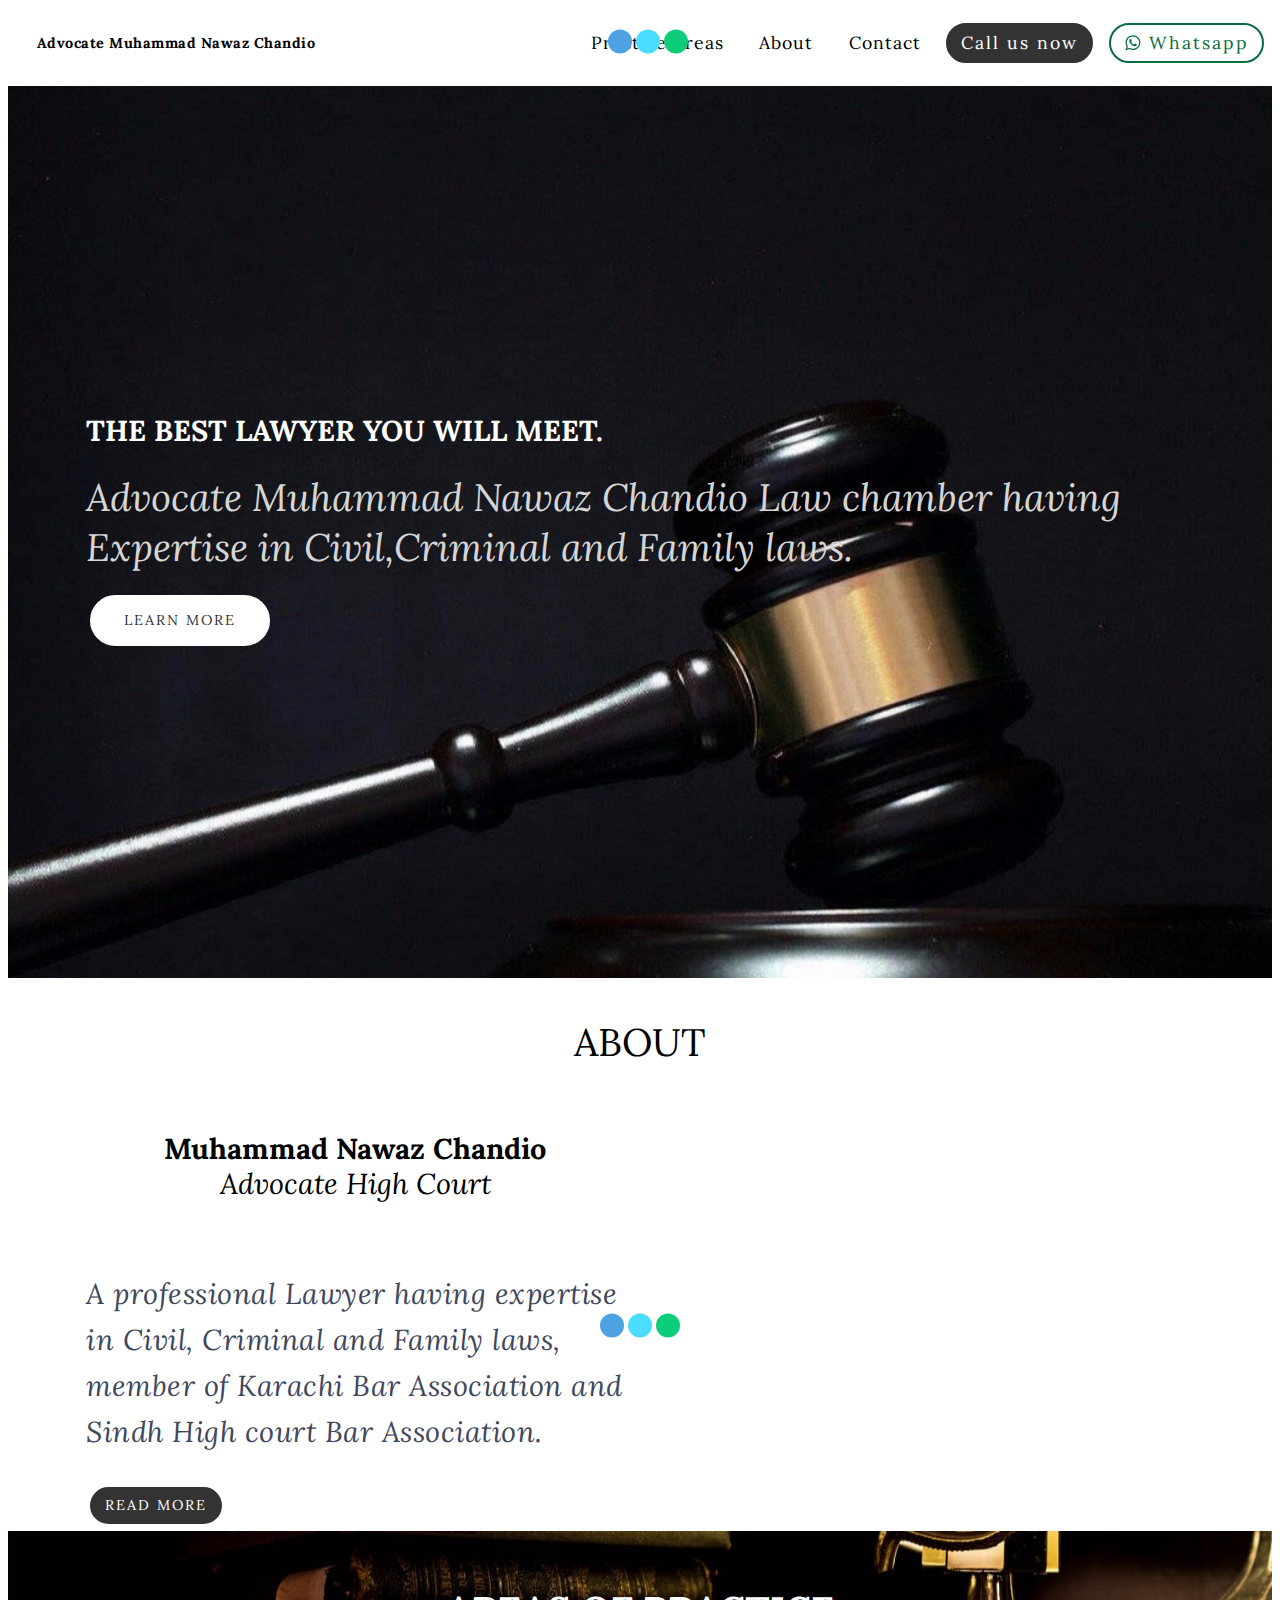
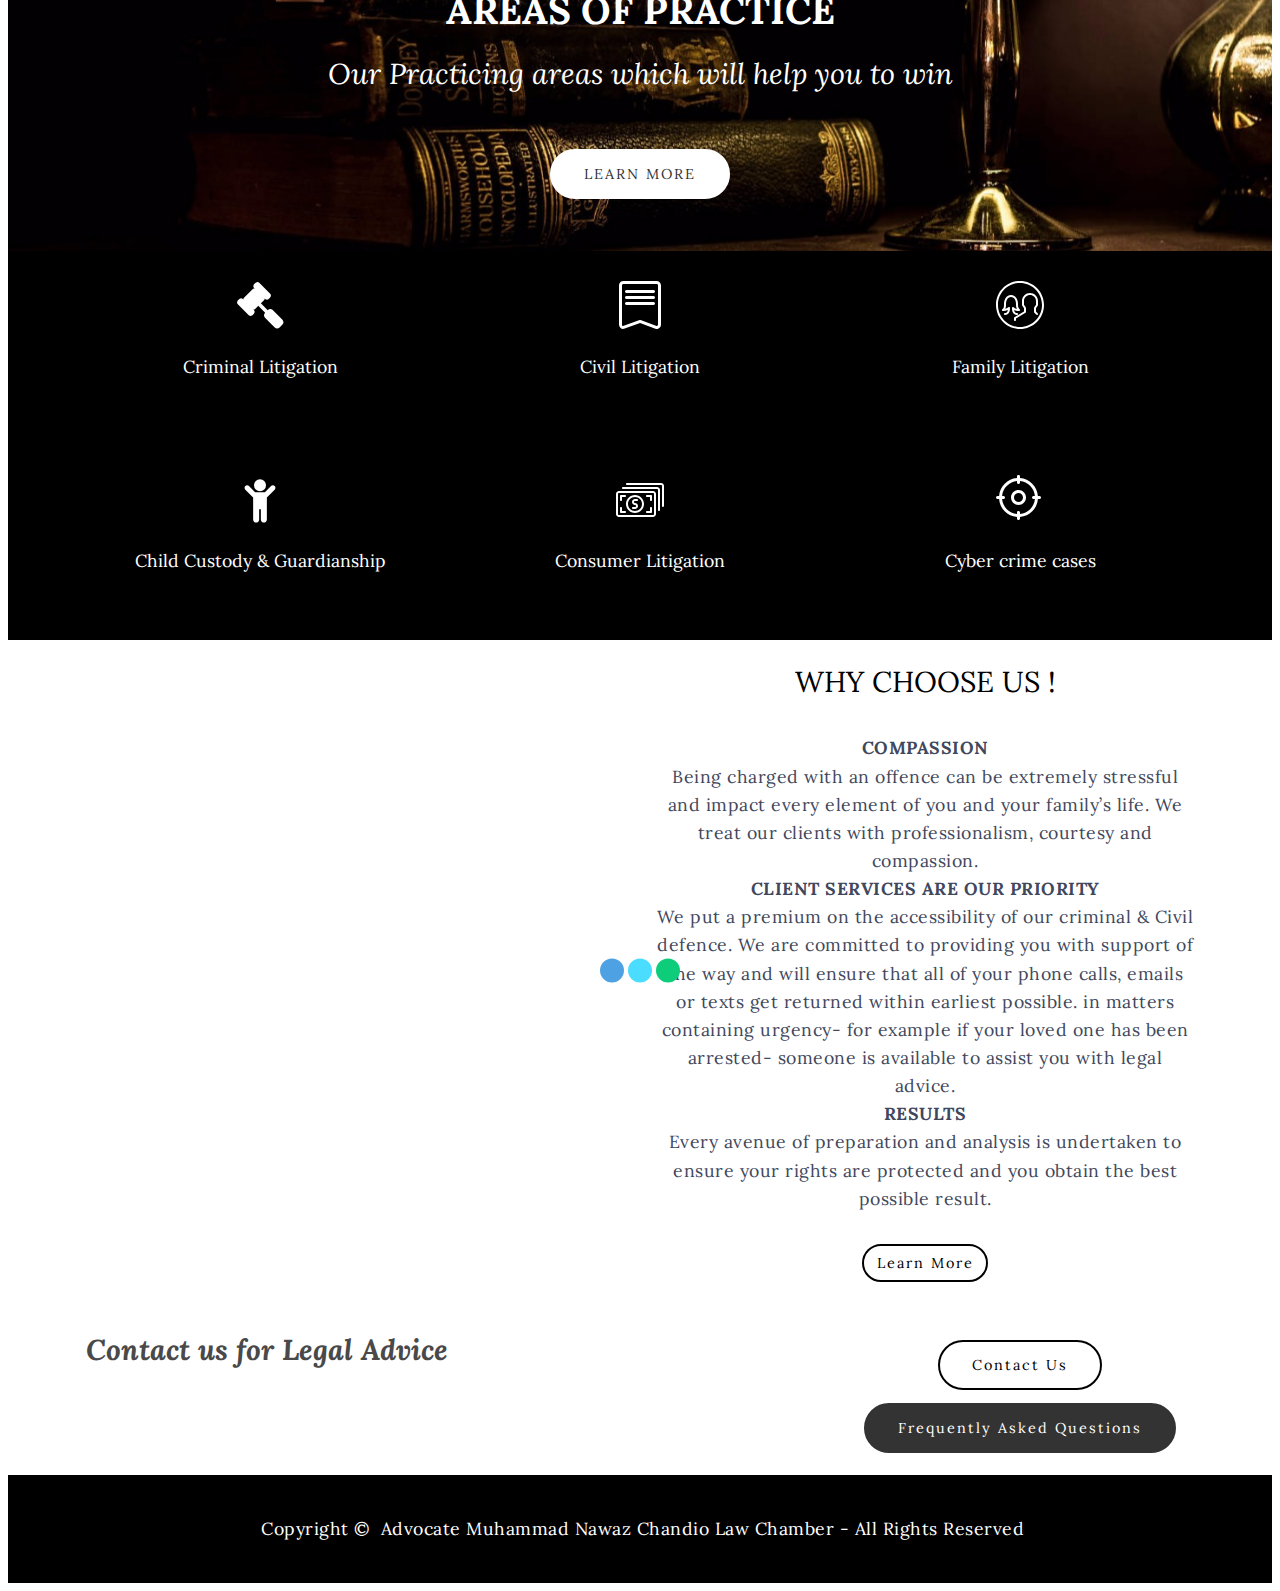
==== index.html @ 0f4bc706 "m nawaz chandio site" ====
<!DOCTYPE html>
<html amp >
<head>
  <!-- Site made with Mobirise Website Builder v4.12.4, https://mobirise.com -->
  <meta charset="UTF-8">
  <meta http-equiv="X-UA-Compatible" content="IE=edge">
  <meta name="generator" content="Mobirise v4.12.4, mobirise.com">
  <meta name="twitter:card" content="summary_large_image"/>
  <meta name="twitter:image:src" content="assets/images/index-meta.jpg">
  <meta property="og:image" content="assets/images/index-meta.jpg">
  <meta name="twitter:title" content="Advocate Muhammad Nawaz Chandio Law chamber - Lawyer - Karachi - Pakistan">
  <meta name="viewport" content="width=device-width, initial-scale=1, minimum-scale=1">
  <link rel="shortcut icon" href="assets/images/adobe-express-20221123-1455380-1-98x98.png" type="image/x-icon">
  <meta name="description" content="Advocate Muhammad Nawaz Chandio Law chamber having Expertise in Civil law Criminal Law and Family laws.
ABOUT
Advocate Muhammad Nawaz Chandio, Lawyer Karachi, Pakistan
Advocate High Court

A professional Lawyer having expertise in Civil law, Criminal Law and Family law, member of Karachi Bar Association and American Bar Association

READ MORE
Karachi Bar and American Bar, Advocate Arslan Abid 
AREAS OF PRACTICE
Our Practicing areas which will help you to win
LEARN MORE
Criminal Litigation
Civil Litigation
Family Litigation
Child Custody & Guardianship
Consumer Litigation
Cyber crime cases
Advocate Muhammad Nawaz Chandio Law Chamber
WHY CHOOSE US !
COMPASSION
Being charged with an offence can be extremely stressful and impact every element of you and your family’s life. We treat our clients with professionalism, courtesy and compassion.
CLIENT SERVICES ARE OUR PRIORITY
We put a premium on the accessibility of our criminal & Civil defence. We are committed to providing you with support of the way and will ensure that all of your phone calls, emails or texts get returned within earliest possible. in matters containing urgency- for example if your loved one has been arrested- someone is available to assist you with legal advice.
RESULTS
Every avenue of preparation and analysis is undertaken to ensure your rights are protected and you obtain the best possible result.

Learn More
Contact us for Legal Advice
Contact Us Frequently Asked Questions
 Copyright ©  Advocate Muhammad Nawaz Chandio Law Chamber - All Rights Reserved">
  <meta name="amp-script-src" content="">
  
  <title>Advocate Muhammad Nawaz Chandio Law chamber - Lawyer - Karachi - Pakistan</title>
  
<link rel="canonical" href="https://chandiolaw.com/">
 <style amp-boilerplate>body{-webkit-animation:-amp-start 8s steps(1,end) 0s 1 normal both;-moz-animation:-amp-start 8s steps(1,end) 0s 1 normal both;-ms-animation:-amp-start 8s steps(1,end) 0s 1 normal both;animation:-amp-start 8s steps(1,end) 0s 1 normal both}@-webkit-keyframes -amp-start{from{visibility:hidden}to{visibility:visible}}@-moz-keyframes -amp-start{from{visibility:hidden}to{visibility:visible}}@-ms-keyframes -amp-start{from{visibility:hidden}to{visibility:visible}}@-o-keyframes -amp-start{from{visibility:hidden}to{visibility:visible}}@keyframes -amp-start{from{visibility:hidden}to{visibility:visible}}</style>
<noscript><style amp-boilerplate>body{-webkit-animation:none;-moz-animation:none;-ms-animation:none;animation:none}</style></noscript>
<link href="https://fonts.googleapis.com/css?family=Lora:400,500,600,700,400i,500i,600i,700i&display=swap" rel="stylesheet">
 
 <style amp-custom> 
div,span,h1,h2,h3,h4,h5,h6,p,blockquote,a,ol,ul,li,figcaption,textarea,input{font: inherit;}*{-webkit-box-sizing: border-box;box-sizing: border-box;outline: none;}*:focus{outline: none;}body{position: relative;font-style: normal;line-height: 1;color: #3f485d;}section{background-color: #eeeeee;background-position: 50% 50%;background-repeat: no-repeat;background-size: cover;overflow: hidden;padding: 30px 0;}h1,h2,h3,h4,h5,h6{margin: 0;padding: 0;}p,li,blockquote{letter-spacing: 0.5px;line-height: 1.7;}ul,ol,blockquote,p{margin-bottom: 0;margin-top: 0;}a{cursor: pointer;}a,a:hover{text-decoration: none;}a.mbr-iconfont:hover{text-decoration: none;}h1,h2,h3,h4,h5,h6,.display-1,.display-2,.display-4,.display-5,.display-7{word-break: break-word;word-wrap: break-word;}b,strong{font-weight: bold;}blockquote{padding: 10px 0 10px 20px;position: relative;border-left: 3px solid;}input:-webkit-autofill,input:-webkit-autofill:hover,input:-webkit-autofill:focus,input:-webkit-autofill:active{-webkit-transition-delay: 9999s;transition-delay: 9999s;-webkit-transition-property: background-color,color;-o-transition-property: background-color,color;transition-property: background-color,color;}html,body{height: auto;min-height: 100vh;}.mbr-section-title{margin: 0;padding: 0;font-style: normal;line-height: 1.2;width: 100%;}.mbr-section-subtitle{line-height: 1.3;width: 100%;}.mbr-text{font-style: normal;line-height: 1.6;width: 100%;}.mbr-white{color: #ffffff;}.mbr-black{color: #000000;}.align-left{text-align: left;}.align-left .list-item{justify-content: flex-start;}.align-center{text-align: center;}.align-center .list-item{justify-content: center;}.align-right{text-align: right;}.align-right .list-item{justify-content: flex-end;}@media (max-width: 767px){.align-left,.align-center,.align-right{text-align: center;}.align-left .list-item,.align-center .list-item,.align-right .list-item{justify-content: center;}}.mbr-light{font-weight: 300;}.mbr-regular{font-weight: 400;}.mbr-semibold{font-weight: 500;}.mbr-bold{font-weight: 700;}.icons-list a{margin: 0 1rem 0 0;}.icons-list a:last-child{margin: 0;}.mbr-figure{align-self: center;}.hidden{visibility: hidden;}.super-hide{display: none;}.inactive{-webkit-user-select: none;-moz-user-select: none;-ms-user-select: none;user-select: none;pointer-events: none;-webkit-user-drag: none;user-drag: none;}.mbr-overlay{position: absolute;bottom: 0;left: 0;right: 0;top: 0;z-index: 0;}.map-placeholder{display: none;}.google-map,.google-map iframe{position: relative;width: 100%;height: 400px;}amp-img{width: 100%;}amp-img img{max-height: 100%;max-width: 100%;}img.mbr-temp{width: 100%;}.rounded{border-radius: 50%;}.is-builder .nodisplay + img[async],.is-builder .nodisplay + img[decoding="async"],.is-builder amp-img > a + img[async],.is-builder amp-img > a + img[decoding="async"]{display: none;}html:not(.is-builder) amp-img > a{position: absolute;top: 0;bottom: 0;left: 0;right: 0;z-index: 1;}.is-builder .temp-amp-sizer{position: absolute;}.is-builder amp-youtube .temp-amp-sizer,.is-builder amp-vimeo .temp-amp-sizer{position: static;}.mobirise-spinner{position: absolute;top: 50%;left: 40%;margin-left: 10%;-webkit-transform: translate3d(-50%,-50%,0);z-index: 4;}.mobirise-spinner em{width: 24px;height: 24px;background: #3ac;border-radius: 100%;display: inline-block;-webkit-animation: slide 1s infinite;}.mobirise-spinner em:nth-child(1){-webkit-animation-delay: 0.1s;}.mobirise-spinner em:nth-child(2){-webkit-animation-delay: 0.2s;}.mobirise-spinner em:nth-child(3){-webkit-animation-delay: 0.3s;}@-moz-keyframes slide{0%{-webkit-transform: scale(1);}50%{opacity: 0.3;-webkit-transform: scale(2);}100%{-webkit-transform: scale(1);}}@-webkit-keyframes slide{0%{-webkit-transform: scale(1);}50%{opacity: 0.3;-webkit-transform: scale(2);}100%{-webkit-transform: scale(1);}}@-o-keyframes slide{0%{-webkit-transform: scale(1);}50%{opacity: 0.3;-webkit-transform: scale(2);}100%{-webkit-transform: scale(1);}}@keyframes slide{0%{-webkit-transform: scale(1);}50%{opacity: 0.3;-webkit-transform: scale(2);}100%{-webkit-transform: scale(1);}}.mobirise-loader .amp-active > div{display: none;}.iconfont-wrapper{display: inline-block;}.mbr-flex{display: flex;}.flex-wrap{flex-wrap: wrap;}.mbr-jc-s{justify-content: flex-start;}.mbr-jc-c{justify-content: center;}.mbr-jc-e{justify-content: flex-end;}.mbr-row-reverse{flex-direction: row-reverse;}.mbr-column{flex-direction: column;}amp-img,img{height: 100%;width: 100%;}.hidden-slide{display: none;}.visible-slide{display: flex;}section,.container,.container-fluid{position: relative;word-wrap: break-word;}.mbr-fullscreen .mbr-overlay{min-height: 100vh;}.mbr-fullscreen{display: flex;align-items: center;height: 100vh;min-height: 100vh;padding: 3rem 0;}.container{padding: 0 1rem;width: 100%;margin-right: auto;margin-left: auto;}@media (max-width: 767px){.container{max-width: 540px;}} @media (min-width: 768px){.container{max-width: 720px;}} @media (min-width: 992px){.container{max-width: 960px;}} @media (min-width: 1200px){.container{max-width: 1140px;}}.container-fluid{width: 100%;padding: 0 1rem;}.btn{position: relative;font-weight: 400;margin: 0.4rem 0.5rem;border: 2px solid;font-style: normal;white-space: normal;transition: all 0.3s ease-in-out,box-shadow 2s ease-in-out,-webkit-box-shadow 2s ease-in-out;display: inline-flex;align-items: center;justify-content: center;word-break: break-word;line-height: 1;letter-spacing: 2px;}.btn-form{padding: 1rem 2rem;}.btn-form:hover{cursor: pointer;}.btn{padding: 1rem 2rem;border-radius: 0px;}.btn-sm{padding: 0.6rem 0.8rem;border-radius: 0px;}.btn-md{padding: 1rem 2rem;border-radius: 0px;}.btn-lg{padding: 1.2rem 3.2rem;border-radius: 0px;}form .btn,form .mbr-section-btn{margin: 0;}.note-popover .btn:after{display: none;}.mbr-section-btn{margin: 0 -0.25rem;font-size: 0;}nav .mbr-section-btn{margin-left: 0rem;margin-right: 0rem;}.btn .mbr-iconfont,.btn.btn-md .mbr-iconfont{cursor: pointer;margin: 0 0.8rem 0 0;}.btn-sm .mbr-iconfont{margin: 0 0.5rem 0 0;}[type="submit"]{-webkit-appearance: none;}section.menu{min-height: 70px;overflow: visible;padding: 0;}.menu-container{display: flex;-webkit-box-pack: justify;-ms-flex-pack: justify;justify-content: space-between;align-items: center;min-height: 70px;}@media (max-width: 991px){.menu-container{max-width: 100%;padding: 0.5rem 1rem;}} @media (max-width: 767px){.menu-container{padding: 0.5rem 1rem;}}.navbar{z-index: 100;width: 100%;position: absolute;}.navbar-fixed-top{position: fixed;top: 0;}.navbar-brand{display: flex;align-items: center;word-break: break-word;z-index: 1;}.navbar-logo{margin: 0 0.8rem 0 0;}@media (max-width: 767px){.navbar-logo amp-img{max-height: 35px;max-width: 35px;}}.navbar-caption-wrap{display: flex;}.navbar .navbar-collapse{display: flex;-ms-flex-preferred-size: auto;flex-basis: auto;align-items: center;justify-content: flex-end;}@media (max-width: 991px){.navbar .navbar-collapse{display: none;position: absolute;top: 0;right: 0;height: 100vh;overflow-y: auto;padding: 70px 2rem 1rem;z-index: 1;}}@media (max-width: 991px){.navbar.opened .navbar-collapse.show,.navbar.opened .navbar-collapse.collapsing{display: block;}.is-builder .navbar-collapse{position: fixed;}}.navbar-nav{list-style-type: none;display: flex;flex-wrap: wrap;padding-left: 0;min-width: 10rem;}@media (max-width: 991px){.navbar-nav{flex-direction: column;}} .navbar-nav .mbr-iconfont{margin: 0 0.2rem 0 0;}.nav-item{word-break: break-all;}.nav-link{display: flex;align-items: center;justify-content: center;}.nav-link,.navbar-caption{transition: all 0.2s;letter-spacing: 1px;}.nav-dropdown .dropdown-menu{min-width: 10rem;position: absolute;left: 0;padding: 1.25rem 0;}.nav-dropdown .dropdown-menu .dropdown-item{line-height: 2;display: flex;justify-content: center;align-items: center;padding: 0.25rem 1.5rem;white-space: nowrap;}.nav-dropdown .dropdown-menu .dropdown{position: relative;}.dropdown-menu .dropdown:hover > .dropdown-menu{opacity: 1;pointer-events: all;}.nav-dropdown .dropdown-submenu{top: 0;left: 100%;margin: 0;}.nav-item.dropdown{position: relative;}.nav-item.dropdown .dropdown-menu{opacity: 0;pointer-events: none;}.nav-item.dropdown:hover > .dropdown-menu{opacity: 1;pointer-events: all;}.link.dropdown-toggle:after{content: "";margin-left: 0.25rem;border-top: 0.35em solid;border-right: 0.35em solid transparent;border-left: 0.35em solid transparent;border-bottom: 0;}.navbar .dropdown.open > .dropdown-menu{display: block;}@media (max-width: 991px){.is-builder .nav-dropdown .dropdown-menu{position: relative;}.nav-dropdown .dropdown-submenu{left: 0;}.nav-dropdown .dropdown-menu .dropdown-item{padding: 0.25rem 1.5rem;margin: 0;justify-content: center;}.nav-dropdown .dropdown-menu .dropdown-item:after{right: auto;}.navbar.opened .dropdown-menu{top: 0;}.dropdown-toggle[data-toggle="dropdown-submenu"]:after{content: "";margin-left: 0.25rem;border-top: 0.35em solid;border-right: 0.35em solid transparent;border-left: 0.35em solid transparent;border-bottom: 0;top: 55%;}}.navbar-buttons{display: flex;flex-wrap: wrap;align-items: center;justify-content: center;}@media (max-width: 991px){.navbar-buttons{flex-direction: column;}}.menu-social-list{display: flex;align-items: center;justify-content: center;flex-wrap: wrap;}.menu-social-list a{margin: 0 0.5rem;}.menu-social-list a span{font-size: 1.5rem;}button.navbar-toggler{position: absolute;right: 20px;top: 25px;width: 31px;height: 20px;cursor: pointer;transition: all .2s;-ms-flex-item-align: center;-ms-grid-row-align: center;align-self: center;}.hamburger span{position: absolute;right: 0;width: 30px;height: 2px;border-right: 5px;}.hamburger span:nth-child(1){top: 0;transition: all .2s;}.hamburger span:nth-child(2){top: 8px;transition: all .15s;}.hamburger span:nth-child(3){top: 8px;transition: all .15s;}.hamburger span:nth-child(4){top: 16px;transition: all .2s;}nav.opened .navbar-toggler:not(.hide) .hamburger span:nth-child(4),nav.opened .navbar-toggler:not(.hide) .hamburger span:nth-child(1){top: 8px;width: 0;opacity: 0;right: 50%;transition: all .2s;}nav.opened .navbar-toggler:not(.hide) .hamburger span:nth-child(2){transform: rotate(-45deg);transition: all .25s;}nav.opened .navbar-toggler:not(.hide) .hamburger span:nth-child(3){transform: rotate(45deg);transition: all .25s;}.ampstart-btn.hamburger{position: absolute;top: 25px;right: 20px;margin-left: auto;height: 20px;width: 30px;background: none;border: none;cursor: pointer;z-index: 1000;}@media (min-width: 992px){.ampstart-btn,amp-sidebar{display: none;}.dropdown-menu .dropdown-toggle:after{content: "";border-bottom: 0.35em solid transparent;border-left: 0.35em solid;border-right: 0;border-top: 0.35em solid transparent;margin-left: 0.3rem;margin-top: -0.3077em;position: absolute;right: 1.1538em;top: 50%;}}.close-sidebar{width: 30px;height: 30px;position: relative;cursor: pointer;background-color: transparent;border: none;}.close-sidebar span{position: absolute;left: 0;width: 30px;height: 2px;border-right: 5px;top: 14px;}.close-sidebar span:nth-child(1){transform: rotate(-45deg);}.close-sidebar span:nth-child(2){transform: rotate(45deg);}.builder-sidebar{position: relative;height: 100vh;overflow-y: auto;min-width: 10rem;z-index: 1030;padding: 1rem 2rem;max-width: 20rem;}.builder-sidebar .dropdown:hover > .dropdown-menu{position: relative;text-align: center;}section.sidebar-open:before{content: '';position: fixed;top: 0;bottom: 0;right: 0;left: 0;background-color: rgba(0,0,0,0.2);z-index: 1040;}.is-builder section.horizontal-menu .ampstart-btn{display: none;}.is-builder section.horizontal-menu .dropdown-menu{z-index: auto;opacity: 1;pointer-events: auto;}.is-builder .menu{overflow: visible;}#sidebar{background-color: transparent;}.card-title{margin: 0;}.card{position: relative;background-color: transparent;border: none;border-radius: 0;width: 100%;padding: 0 1rem;}@media (max-width: 767px){.card:not(.last-child){padding-bottom: 30px;}} .card .card-img{width: auto;border-radius: 0;}.card .card-wrapper{height: 100%;}@media (max-width: 767px){.card .card-wrapper{flex-direction: column;}} .card img{height: 100%;-o-object-fit: cover;object-fit: cover;-o-object-position: center;object-position: center;}.card-inner,.items-list{display: flex;flex-direction: column;}.items-list{list-style-type: none;padding: 0;}.items-list .list-item{padding: 1rem 2rem;}.card-head{padding: 1.5rem 2rem;}.card-price-wrap{padding: 1rem 2rem;}.card-button{padding: 1rem;margin: 0;}.timeline-wrap{position: relative;}.timeline-wrap .iconBackground{position: absolute;left: 50%;width: 20px;height: 20px;line-height: 30px;text-align: center;border-radius: 50%;font-size: 30px;display: inline-block;background-color: #000000;top: 20px;margin: 0 0 0 -10px;}@media (max-width: 767px){.timeline-wrap .iconBackground{left: 0;}}.separline{position: relative;}@media (max-width: 767px){.separline:not(.last-child){padding-bottom: 2rem;}} .separline:before{position: absolute;content: "";width: 2px;background-color: #000000;left: calc(50% - 1px);height: calc(100% - 20px);top: 40px;}@media (max-width: 767px){.separline:before{left: 0;}}.gallery-img-wrap{position: relative;height: 100%;}.gallery-img-wrap:hover{cursor: pointer;}.gallery-img-wrap:hover .icon-wrap,.gallery-img-wrap:hover .caption-on-hover{opacity: 1;}.gallery-img-wrap:hover:after{opacity: .5;}.gallery-img-wrap amp-img{height: 100%;}.gallery-img-wrap:after{content: "";position: absolute;top: 0;bottom: 0;left: 0;right: 0;background: #000;opacity: 0;transition: opacity 0.2s;pointer-events: none;}.gallery-img-wrap .icon-wrap,.gallery-img-wrap .img-caption{z-index: 3;pointer-events: none;position: absolute;}.gallery-img-wrap .icon-wrap,.gallery-img-wrap .caption-on-hover{opacity: 0;transition: opacity 0.2s;}.gallery-img-wrap .icon-wrap{left: 50%;top: 50%;transform: translate(-50%,-50%);background-color: #fff;padding: .5rem;border-radius: 50%;}.gallery-img-wrap .amp-iconfont{color: #000;font-size: 1rem;width: 1rem;display: block;}.gallery-img-wrap .img-caption{left: 0;right: 0;}.gallery-img-wrap .img-caption.caption-top{top: 0;}.gallery-img-wrap .img-caption.caption-bottom{bottom: 0;}.gallery-img-wrap .img-caption:not(.caption-on-hover):after{content: "";position: absolute;top: 0;left: 0;right: 0;height: 100%;transition: opacity 0.2s;z-index: -1;pointer-events: none;}@media (max-width: 767px){.gallery-img-wrap:after,.gallery-img-wrap:hover:after,.gallery-img-wrap .icon-wrap{display: none;}.gallery-img-wrap .caption-on-hover{opacity: 1;}}.is-builder .gallery-img-wrap .icon-wrap,.is-builder .gallery-img-wrap .img-caption > *{pointer-events: all;}.amp-carousel-button,.dots-wrapper .dots span{transition: all 0.4s;cursor: pointer;outline: none;}.amp-carousel-button{width: 50px;height: 50px;border-radius: 50%;}.dots-wrapper .dots{display: inline-block;margin: 4px 8px;}.dots-wrapper .dots span{display: block;border-radius: 12px;height: 24px;width: 24px;background-color: #ffffff;border: 10px solid #cccccc;opacity: 0.5;}.dots-wrapper .dots span.current{width: 40px;}.dots-wrapper .dots span:hover,.dots-wrapper .dots span.current{opacity: 1;}.amp-carousel-button-next:after{right: 1rem;}.amp-carousel-button-prev:after{left: 1rem;}button.btn-img{cursor: pointer;}.is-builder .preview button.btn-img{opacity: 0.5;position: relative;pointer-events: none;}amp-image-lightbox,.lightbox{background: rgba(0,0,0,0.8);display: flex;flex-wrap: wrap;align-items: center;justify-content: center;width: 100%;height: 100%;overflow: auto;}amp-image-lightbox a.control,.lightbox a.control{position: absolute;cursor: default;top: 0;right: 0;}amp-image-lightbox .close,.lightbox .close{background: none;border: none;position: absolute;top: 16px;right: 16px;height: 32px;width: 32px;cursor: pointer;z-index: 1000;}amp-image-lightbox .close:before,amp-image-lightbox .close:after,.lightbox .close:before,.lightbox .close:after{position: absolute;top: 0;right: 16px;content: ' ';height: 32px;width: 2px;background-color: #fff;}amp-image-lightbox .close:before,.lightbox .close:before{transform: rotate(45deg);}amp-image-lightbox .close:after,.lightbox .close:after{transform: rotate(-45deg);}amp-image-lightbox .video-block,.lightbox .video-block{width: 100%;}div[submit-success] > *,div[submit-error] > *{padding: 15px;margin-bottom: 1rem;}.form-block{z-index: 1;background-color: transparent;padding: 30px;position: relative;overflow: hidden;}.form-block .mbr-overlay{z-index: -1;}@media (max-width: 991px){.form-block{padding: 15px;}}form input,form textarea,form select{padding: 15px 0.5rem;line-height: 1.45;width: 100%;background: #ffffff;border-width: 1px;border-style: solid;border-color: #767676;border-radius: 0;color: #000000;}form input[type="checkbox"],form input[type="radio"]{border: none;background: none;width: auto;}form .field{padding-bottom: 0.5rem;padding-top: 0.5rem;}form textarea.field-input{height: 200px;}form .fieldset{display: flex;justify-content: center;flex-wrap: wrap;align-items: center;}textarea[type="hidden"]{display: none;}.form-check{margin-bottom: 0;}.form-check-label{padding-left: 0;}.form-check-input{position: relative;margin: 4px;}.form-check-inline{display: inline-flex;align-items: center;padding-left: 0;margin-right: .75rem;}.mbr-row,.mbr-form-row{display: -webkit-box;display: -ms-flexbox;display: flex;-ms-flex-wrap: wrap;flex-wrap: wrap;margin-left: -1rem;margin-right: -1rem;}.mbr-form-row{margin-left: -0.5rem;margin-right: -0.5rem;}.mbr-form-row > [class*="mbr-col"]{padding-left: 0.5rem;padding-right: 0.5rem;}@media (max-width: 767px){.mbr-col,.mbr-col-auto{padding-right: 1rem;padding-left: 1rem;}.mbr-col-sm-12{-ms-flex: 0 0 100%;-webkit-box-flex: 0;flex: 0 0 100%;max-width: 100%;padding-right: 1rem;padding-left: 1rem;}}@media (min-width: 768px){.mbr-col,.mbr-col-auto{padding-right: 1rem;padding-left: 1rem;}.mbr-col-md-2{-ms-flex: 0 0 16.6666666667%;-webkit-box-flex: 0;flex: 0 0 16.6666666667%;max-width: 16.6666666667%;padding-right: 1rem;padding-left: 1rem;}.mbr-col-md-3{-ms-flex: 0 0 25%;-webkit-box-flex: 0;flex: 0 0 25%;max-width: 25%;padding-right: 1rem;padding-left: 1rem;}.mbr-col-md-4{-ms-flex: 0 0 33.3333333333%;-webkit-box-flex: 0;flex: 0 0 33.3333333333%;max-width: 33.3333333333%;padding-right: 1rem;padding-left: 1rem;}.mbr-col-md-5{-ms-flex: 0 0 41.6666666667%;-webkit-box-flex: 0;flex: 0 0 41.6666666667%;max-width: 41.6666666667%;padding-right: 1rem;padding-left: 1rem;}.mbr-col-md-6{-ms-flex: 0 0 50%;-webkit-box-flex: 0;flex: 0 0 50%;max-width: 50%;padding-right: 1rem;padding-left: 1rem;}.mbr-col-md-7{-ms-flex: 0 0 58.3333333333%;-webkit-box-flex: 0;flex: 0 0 58.3333333333%;max-width: 58.3333333333%;padding-right: 1rem;padding-left: 1rem;}.mbr-col-md-8{-ms-flex: 0 0 66.6666666667%;-webkit-box-flex: 0;flex: 0 0 66.6666666667%;max-width: 66.6666666667%;padding-right: 1rem;padding-left: 1rem;}.mbr-col-md-10{-ms-flex: 0 0 83.3333333333%;-webkit-box-flex: 0;flex: 0 0 83.3333333333%;max-width: 83.3333333333%;padding-right: 1rem;padding-left: 1rem;}.mbr-col-md-12{-ms-flex: 0 0 100%;-webkit-box-flex: 0;flex: 0 0 100%;max-width: 100%;padding-right: 1rem;padding-left: 1rem;}}.mbr-col{-ms-flex: 1 1 auto;-webkit-box-flex: 1;flex: 1 1 auto;max-width: 100%;}.mbr-col-auto{-ms-flex: 0 0 auto;flex: 0 0 auto;width: auto;}@media (min-width: 992px){.mbr-col,.mbr-col-auto{padding-right: 1rem;padding-left: 1rem;}.mbr-col-lg-2{-ms-flex: 0 0 16.6666666667%;-webkit-box-flex: 0;flex: 0 0 16.6666666667%;max-width: 16.6666666667%;padding-right: 1rem;padding-left: 1rem;}.mbr-col-lg-3{-ms-flex: 0 0 25%;-webkit-box-flex: 0;flex: 0 0 25%;max-width: 25%;padding-right: 1rem;padding-left: 1rem;}.mbr-col-lg-4{-ms-flex: 0 0 33.3333333333%;-webkit-box-flex: 0;flex: 0 0 33.3333333333%;max-width: 33.3333333333%;padding-right: 1rem;padding-left: 1rem;}.mbr-col-lg-5{-ms-flex: 0 0 41.6666666667%;-webkit-box-flex: 0;flex: 0 0 41.6666666667%;max-width: 41.6666666667%;padding-right: 1rem;padding-left: 1rem;}.mbr-col-lg-6{-ms-flex: 0 0 50%;-webkit-box-flex: 0;flex: 0 0 50%;max-width: 50%;padding-right: 1rem;padding-left: 1rem;}.mbr-col-lg-7{-ms-flex: 0 0 58.3333333333%;-webkit-box-flex: 0;flex: 0 0 58.3333333333%;max-width: 58.3333333333%;padding-right: 1rem;padding-left: 1rem;}.mbr-col-lg-8{-ms-flex: 0 0 66.6666666667%;-webkit-box-flex: 0;flex: 0 0 66.6666666667%;max-width: 66.6666666667%;padding-right: 1rem;padding-left: 1rem;}.mbr-col-lg-9{-ms-flex: 0 0 75%;-webkit-box-flex: 0;flex: 0 0 75%;max-width: 75%;padding-right: 1rem;padding-left: 1rem;}.mbr-col-lg-10{-ms-flex: 0 0 83.3333333333%;-webkit-box-flex: 0;flex: 0 0 83.3333333333%;max-width: 83.3333333333%;padding-right: 1rem;padding-left: 1rem;}.mbr-col-lg-12{-ms-flex: 0 0 100%;-webkit-box-flex: 0;flex: 0 0 100%;max-width: 100%;padding-right: 1rem;padding-left: 1rem;}}@media (min-width: 992px){.lg-pb{padding-bottom: 3rem;}}@media (max-width: 991px){.md-pb{padding-bottom: 3rem;}}.mbr-pt-1,.mbr-py-1{padding-top: 10px;}.mbr-pb-1,.mbr-py-1{padding-bottom: 10px;}.mbr-px-1{padding-left: 10px;padding-right: 10px;}.mbr-p-1{padding: 10px;}.mbr-pt-2,.mbr-py-2{padding-top: 1rem;}.mbr-pb-2,.mbr-py-2{padding-bottom: 1rem;}.mbr-px-2{padding-left: 1rem;padding-right: 1rem;}.mbr-p-2{padding: 1rem;}.mbr-pt-3,.mbr-py-3{padding-top: 25px;}.mbr-pb-3,.mbr-py-3{padding-bottom: 25px;}.mbr-px-3{padding-left: 25px;padding-right: 25px;}.mbr-p-3{padding: 25px;}.mbr-pt-4,.mbr-py-4{padding-top: 2rem;}.mbr-pb-4,.mbr-py-4{padding-bottom: 2rem;}.mbr-px-4{padding-left: 2rem;padding-right: 2rem;}.mbr-p-4{padding: 2rem;}.mbr-pt-5,.mbr-py-5{padding-top: 3rem;}.mbr-pb-5,.mbr-py-5{padding-bottom: 3rem;}.mbr-px-5{padding-left: 3rem;padding-right: 3rem;}.mbr-p-5{padding: 3rem;}@media (max-width: 991px){.mbr-py-4,.mbr-py-5{padding-top: 1rem;padding-bottom: 1rem;}.mbr-px-4,.mbr-px-5{padding-left: 1rem;padding-right: 1rem;}.mbr-p-3,.mbr-p-4,.mbr-p-5{padding: 1rem;}}.mbr-ml-auto{margin-left: auto;}.mbr-mr-auto{margin-right: auto;}.mbr-m-auto{margin: auto;}#scrollToTopMarker{position: absolute;width: 0px;height: 0px;top: 300px;}#scrollToTopButton{position: fixed;bottom: 25px;right: 25px;opacity: .4;z-index: 5000;font-size: 32px;height: 60px;width: 60px;border: none;border-radius: 3px;cursor: pointer;}#scrollToTopButton:focus{outline: none;}#scrollToTopButton a:before{content: '';position: absolute;height: 40%;top: 36%;width: 2px;left: calc(50% - 1px);}#scrollToTopButton a:after{content: '';position: absolute;border-top: 2px solid;border-right: 2px solid;width: 40%;height: 40%;left: calc(30% - 1px);bottom: 30%;transform: rotate(-45deg);}.is-builder #scrollToTopButton a:after{left: 30%;}a{font-style: normal;font-weight: 400;}@media (max-width: 767px){.mbr-section-btn,.mbr-section-title{text-align: center;}}
body{font-family: Roboto;}blockquote{border-color: #4ea2e3;}div[submit-success] > *{background: #0dcd7b;color: #000000;}div[submit-error] > *{background: #a0a0a0;color: #ffffff;}.display-1{font-family: 'Lora',serif;font-size: 2.4rem;}.display-2{font-family: 'Lora',serif;font-size: 2.2rem;}.display-4{font-family: 'Lora',serif;font-size: 0.9rem;}.display-5{font-family: 'Lora',serif;font-size: 1.8rem;}.display-7{font-family: 'Lora',serif;font-size: 1.1rem;}.display-1 .mbr-iconfont-btn{font-size: 2.4rem;width: 2.4rem;}.display-2 .mbr-iconfont-btn{font-size: 2.2rem;width: 2.2rem;}.display-4 .mbr-iconfont-btn{font-size: 0.9rem;width: 0.9rem;}.display-5 .mbr-iconfont-btn{font-size: 1.8rem;width: 1.8rem;}.display-7 .mbr-iconfont-btn{font-size: 1.1rem;width: 1.1rem;}@media (max-width: 768px){.display-1{font-size: 1.92rem;font-size: calc( 1.49rem + (2.4 - 1.49) * ((100vw - 20rem) / (48 - 20)));line-height: calc( 1.4 * (1.49rem + (2.4 - 1.49) * ((100vw - 20rem) / (48 - 20))));}.display-2{font-size: 1.76rem;font-size: calc( 1.42rem + (2.2 - 1.42) * ((100vw - 20rem) / (48 - 20)));line-height: calc( 1.4 * (1.42rem + (2.2 - 1.42) * ((100vw - 20rem) / (48 - 20))));}.display-4{font-size: 0.72rem;font-size: calc( 0.965rem + (0.9 - 0.965) * ((100vw - 20rem) / (48 - 20)));line-height: calc( 1.4 * (0.965rem + (0.9 - 0.965) * ((100vw - 20rem) / (48 - 20))));}.display-5{font-size: 1.44rem;font-size: calc( 1.28rem + (1.8 - 1.28) * ((100vw - 20rem) / (48 - 20)));line-height: calc( 1.4 * (1.28rem + (1.8 - 1.28) * ((100vw - 20rem) / (48 - 20))));}}.bg-primary{background-color: #4ea2e3;}.bg-success{background-color: #0dcd7b;}.bg-info{background-color: #8282e7;}.bg-warning{background-color: #767676;}.bg-danger{background-color: #a0a0a0;}.btn-primary,.btn-primary:active,.btn-primary.active{background-color: #4ea2e3;border-color: #4ea2e3;color: #ffffff;}.btn-primary:hover,.btn-primary:focus,.btn-primary.focus{color: #ffffff;background-color: #1f7dc5;border-color: #1f7dc5;}.btn-primary.disabled,.btn-primary:disabled{color: #ffffff;background-color: #1f7dc5;border-color: #1f7dc5;}.btn-secondary,.btn-secondary:active,.btn-secondary.active{background-color: #4addff;border-color: #4addff;color: #003c4a;}.btn-secondary:hover,.btn-secondary:focus,.btn-secondary.focus{color: #003c4a;background-color: #00cdfd;border-color: #00cdfd;}.btn-secondary.disabled,.btn-secondary:disabled{color: #003c4a;background-color: #00cdfd;border-color: #00cdfd;}.btn-info,.btn-info:active,.btn-info.active{background-color: #8282e7;border-color: #8282e7;color: #ffffff;}.btn-info:hover,.btn-info:focus,.btn-info.focus{color: #ffffff;background-color: #4242db;border-color: #4242db;}.btn-info.disabled,.btn-info:disabled{color: #ffffff;background-color: #4242db;border-color: #4242db;}.btn-success,.btn-success:active,.btn-success.active{background-color: #0dcd7b;border-color: #0dcd7b;color: #ffffff;}.btn-success:hover,.btn-success:focus,.btn-success.focus{color: #ffffff;background-color: #088550;border-color: #088550;}.btn-success.disabled,.btn-success:disabled{color: #ffffff;background-color: #088550;border-color: #088550;}.btn-warning,.btn-warning:active,.btn-warning.active{background-color: #767676;border-color: #767676;color: #ffffff;}.btn-warning:hover,.btn-warning:focus,.btn-warning.focus{color: #ffffff;background-color: #505050;border-color: #505050;}.btn-warning.disabled,.btn-warning:disabled{color: #ffffff;background-color: #505050;border-color: #505050;}.btn-danger,.btn-danger:active,.btn-danger.active{background-color: #a0a0a0;border-color: #a0a0a0;color: #ffffff;}.btn-danger:hover,.btn-danger:focus,.btn-danger.focus{color: #ffffff;background-color: #7a7a7a;border-color: #7a7a7a;}.btn-danger.disabled,.btn-danger:disabled{color: #ffffff;background-color: #7a7a7a;border-color: #7a7a7a;}.btn-black,.btn-black:active,.btn-black.active{background-color: #333333;border-color: #333333;color: #ffffff;}.btn-black:hover,.btn-black:focus,.btn-black.focus{color: #ffffff;background-color: #0d0d0d;border-color: #0d0d0d;}.btn-black.disabled,.btn-black:disabled{color: #ffffff;background-color: #0d0d0d;border-color: #0d0d0d;}.btn-white,.btn-white:active,.btn-white.active{background-color: #ffffff;border-color: #ffffff;color: #808080;}.btn-white:hover,.btn-white:focus,.btn-white.focus{color: #808080;background-color: #d9d9d9;border-color: #d9d9d9;}.btn-white.disabled,.btn-white:disabled{color: #808080;background-color: #d9d9d9;border-color: #d9d9d9;}.btn-white,.btn-white:active,.btn-white.active{color: #333333;}.btn-white:hover,.btn-white:focus,.btn-white.focus{color: #333333;}.btn-white.disabled,.btn-white:disabled{color: #333333;}.btn-primary-outline,.btn-primary-outline:active,.btn-primary-outline.active{background: none;border-color: #1c6faf;color: #1c6faf;}.btn-primary-outline:hover,.btn-primary-outline:focus,.btn-primary-outline.focus{color: #ffffff;background-color: #4ea2e3;border-color: #4ea2e3;}.btn-primary-outline.disabled,.btn-primary-outline:disabled{color: #ffffff;background-color: #4ea2e3;border-color: #4ea2e3;}.btn-secondary-outline,.btn-secondary-outline:active,.btn-secondary-outline.active{background: none;border-color: #00b8e3;color: #00b8e3;}.btn-secondary-outline:hover,.btn-secondary-outline:focus,.btn-secondary-outline.focus{color: #003c4a;background-color: #4addff;border-color: #4addff;}.btn-secondary-outline.disabled,.btn-secondary-outline:disabled{color: #003c4a;background-color: #4addff;border-color: #4addff;}.btn-info-outline,.btn-info-outline:active,.btn-info-outline.active{background: none;border-color: #2c2cd7;color: #2c2cd7;}.btn-info-outline:hover,.btn-info-outline:focus,.btn-info-outline.focus{color: #ffffff;background-color: #8282e7;border-color: #8282e7;}.btn-info-outline.disabled,.btn-info-outline:disabled{color: #ffffff;background-color: #8282e7;border-color: #8282e7;}.btn-success-outline,.btn-success-outline:active,.btn-success-outline.active{background: none;border-color: #076d41;color: #076d41;}.btn-success-outline:hover,.btn-success-outline:focus,.btn-success-outline.focus{color: #ffffff;background-color: #0dcd7b;border-color: #0dcd7b;}.btn-success-outline.disabled,.btn-success-outline:disabled{color: #ffffff;background-color: #0dcd7b;border-color: #0dcd7b;}.btn-warning-outline,.btn-warning-outline:active,.btn-warning-outline.active{background: none;border-color: #434343;color: #434343;}.btn-warning-outline:hover,.btn-warning-outline:focus,.btn-warning-outline.focus{color: #ffffff;background-color: #767676;border-color: #767676;}.btn-warning-outline.disabled,.btn-warning-outline:disabled{color: #ffffff;background-color: #767676;border-color: #767676;}.btn-danger-outline,.btn-danger-outline:active,.btn-danger-outline.active{background: none;border-color: #6d6d6d;color: #6d6d6d;}.btn-danger-outline:hover,.btn-danger-outline:focus,.btn-danger-outline.focus{color: #ffffff;background-color: #a0a0a0;border-color: #a0a0a0;}.btn-danger-outline.disabled,.btn-danger-outline:disabled{color: #ffffff;background-color: #a0a0a0;border-color: #a0a0a0;}.btn-black-outline,.btn-black-outline:active,.btn-black-outline.active{background: none;border-color: #000000;color: #000000;}.btn-black-outline:hover,.btn-black-outline:focus,.btn-black-outline.focus{color: #ffffff;background-color: #333333;border-color: #333333;}.btn-black-outline.disabled,.btn-black-outline:disabled{color: #ffffff;background-color: #333333;border-color: #333333;}.btn-white-outline,.btn-white-outline:active,.btn-white-outline.active{background: none;border-color: #ffffff;color: #ffffff;}.btn-white-outline:hover,.btn-white-outline:focus,.btn-white-outline.focus{color: #333333;background-color: #ffffff;border-color: #ffffff;}.text-primary{color: #4ea2e3;}.text-secondary{color: #4addff;}.text-success{color: #0dcd7b;}.text-info{color: #8282e7;}.text-warning{color: #767676;}.text-danger{color: #a0a0a0;}.text-white{color: #ffffff;}.text-black{color: #000000;}a.text-primary:hover,a.text-primary:focus{color: #1c6faf;}a.text-secondary:hover,a.text-secondary:focus{color: #00b8e3;}a.text-success:hover,a.text-success:focus{color: #076d41;}a.text-info:hover,a.text-info:focus{color: #2c2cd7;}a.text-warning:hover,a.text-warning:focus{color: #434343;}a.text-danger:hover,a.text-danger:focus{color: #6d6d6d;}a.text-white:hover,a.text-white:focus{color: #b3b3b3;}a.text-black:hover,a.text-black:focus{color: #4d4d4d;}.alert-success{background-color: #0dcd7b;}.alert-info{background-color: #8282e7;}.alert-warning{background-color: #767676;}.alert-danger{background-color: #a0a0a0;}.mbr-section-btn a.btn:not(.btn-form){border-radius: 100px;transition-property: background-color,color,border-color,box-shadow;transition-duration: .3s,.3s,.3s,.8s;transition-timing-function: ease-in-out;}.mbr-section-btn a.btn:not(.btn-form):hover{box-shadow: 0 10px 40px 0 rgba(0,0,0,0.2);}.nav-tabs .nav-link{border-radius: 100px;}a,a:hover{color: #4ea2e3;}.mbr-plan-header.bg-primary .mbr-plan-subtitle,.mbr-plan-header.bg-primary .mbr-plan-price-desc{color: #feffff;}.mbr-plan-header.bg-success .mbr-plan-subtitle,.mbr-plan-header.bg-success .mbr-plan-price-desc{color: #acfad9;}.mbr-plan-header.bg-info .mbr-plan-subtitle,.mbr-plan-header.bg-info .mbr-plan-price-desc{color: #ffffff;}.mbr-plan-header.bg-warning .mbr-plan-subtitle,.mbr-plan-header.bg-warning .mbr-plan-price-desc{color: #b6b6b6;}.mbr-plan-header.bg-danger .mbr-plan-subtitle,.mbr-plan-header.bg-danger .mbr-plan-price-desc{color: #e0e0e0;}.mobirise-spinner em:nth-child(1){background: #4ea2e3;}.mobirise-spinner em:nth-child(2){background: #4addff;}.mobirise-spinner em:nth-child(3){background: #0dcd7b;}#scrollToTopMarker{display: none;}#scrollToTopButton{background-color: #4ea2e3;border-radius: 50%;}#scrollToTopButton a:before{background: #ffffff;}#scrollToTopButton a:after{border-top-color: #ffffff;border-right-color: #ffffff;}.cid-suzZDLonKD{min-height: 80px;}.cid-suzZDLonKD .brand-name{color: #000000;margin: 0;}.cid-suzZDLonKD .hamburger span,.cid-suzZDLonKD .close-sidebar span{background: #4ea2e3;}.cid-suzZDLonKD .nav-dropdown .dropdown-menu .dropdown-item{font-weight: 400;width: 100%;text-align: inherit;}.cid-suzZDLonKD .navbar{min-height: 80px;background: #ffffff;}@media (max-width: 991px){.cid-suzZDLonKD .navbar .navbar-brand{flex-shrink: initial;}}.cid-suzZDLonKD .navbar-brand{flex-shrink: 0;margin-right: 0;padding: 0;}@media (min-width: 992px){.cid-suzZDLonKD .navbar-expand-lg .navbar-nav .nav-link{padding: 0;}.cid-suzZDLonKD .navbar-nav .nav-link{margin: .667em 1em;}}.cid-suzZDLonKD .navbar-dropdown{padding: .5rem 0;}.cid-suzZDLonKD .builder-sidebar,.cid-suzZDLonKD .collapse,.cid-suzZDLonKD .navbar.navbar-expand-lg .dropdown .dropdown-menu{background-color: #ffffff;}@media (max-width: 991px){.cid-suzZDLonKD .navbar-nav a{padding: 0.5rem 0;margin: 0 0 10px;}}.cid-suzZDLonKD .close-sidebar:focus{outline: 2px auto #4ea2e3;}.cid-suzZDLonKD amp-img{height: 56px;width: 49px;}.cid-suzZDLonKD amp-img img{object-fit: contain;}.cid-suA2AbRmap{background-image: url("assets/images/mbr-9-1920x1280.jpeg");}.cid-suA2AbRmap .mbr-section-subtitle,.cid-suA2AbRmap .mbr-section-btn{color: #d5d5d5;text-align: left;}.cid-suA2AbRmap .mbr-section-title{color: #ffffff;text-align: left;}.cid-suAzZKz9Lq{padding-top: 45px;padding-bottom: 45px;background-color: #ffffff;}.cid-suAzZKz9Lq .mbr-title{text-align: center;color: #000000;}.cid-suAzZKz9Lq .mbr-section-subtitle{color: #767676;text-align: center;}.cid-suA8pedaR6{padding-top: 0px;padding-bottom: 0px;background-color: #ffffff;}.cid-suA8pedaR6 img{object-fit: cover;}@media (min-width: 768px){.cid-suA8pedaR6 .image-block{padding-left: 2rem;}}@media (max-width: 767px){.cid-suA8pedaR6 .image-block{padding-bottom: 1rem;}}.cid-suA8pedaR6 .mbr-text,.cid-suA8pedaR6 .mbr-section-btn{text-align: left;}.cid-suA8pedaR6 .mbr-section-title{color: #000000;text-align: center;}.cid-sDUly9IKOC{background-color: #ffffff;padding-top: 0px;padding-bottom: 0px;}.cid-sDUly9IKOC .image-block{width: 29%;}@media (max-width: 767px){.cid-sDUly9IKOC .image-block{width: 100%;}}.cid-sDUly9IKOC img{object-fit: contain;}.cid-sDUly9IKOC .mbr-text{color: #d5d5d5;}.cid-suA78Gb99W{padding-top: 60px;padding-bottom: 45px;background-image: url("assets/images/jez-timms-8muutamcwu4-unsplash-4-2000x1479.jpeg");}.cid-suA6OhPKiH{padding-top: 30px;padding-bottom: 30px;background-color: #000000;}.cid-suA6OhPKiH .card-img .mbr-iconfont{color: #ffffff;font-size: 3rem;width: 3rem;}@media (max-width: 767px){.cid-suA6OhPKiH .card-img .mbr-iconfont{font-size: 30px;width: 30px;}}.cid-tnrxNGQwmk{padding-top: 60px;padding-bottom: 60px;background-color: #000000;}.cid-tnrxNGQwmk .card-img .mbr-iconfont{color: #ffffff;font-size: 3rem;width: 3rem;}@media (max-width: 767px){.cid-tnrxNGQwmk .card-img .mbr-iconfont{font-size: 30px;width: 30px;}}.cid-taZ3wdAhit{padding-top: 15px;padding-bottom: 15px;background-color: #ffffff;}.cid-taZ3wdAhit img{object-fit: cover;}@media (min-width: 768px){.cid-taZ3wdAhit .image-block{padding-right: 2rem;}}@media (max-width: 767px){.cid-taZ3wdAhit .image-block{padding-bottom: 1rem;}}.cid-taZ3wdAhit .mbr-section-title{color: #000000;text-align: center;}.cid-taZ3wdAhit .mbr-text,.cid-taZ3wdAhit .mbr-section-btn{text-align: center;}.cid-suAatLet8w{padding-top: 30px;padding-bottom: 15px;background-color: #ffffff;}@media (max-width: 767px){.cid-suAatLet8w .btn-container{padding-top: 1rem;}}.cid-suAatLet8w .mbr-section-title{color: #494949;}.cid-suAbdVCS0e{padding-top: 30px;padding-bottom: 30px;background-color: #000000;}
.engine{position: absolute;text-indent: -2400px;text-align: center;padding: 0;top: 0;left: -2400px;}[class*="-iconfont"]{display: inline-flex;}</style>
 
  <script async  src="https://cdn.ampproject.org/v0.js"></script>
  <script async custom-element="amp-analytics" src="https://cdn.ampproject.org/v0/amp-analytics-0.1.js"></script>
  <script async custom-element="amp-sidebar" src="https://cdn.ampproject.org/v0/amp-sidebar-0.1.js"></script>
  
  
</head>
<body><amp-sidebar id="sidebar" class="cid-suzZDLonKD" layout="nodisplay" side="right">
        <div class="builder-sidebar" id="builder-sidebar">
            <button on="tap:sidebar.close" class="close-sidebar">
                <span></span>
                <span></span>
            </button>
        
            
            <ul class="navbar-nav nav-dropdown" data-app-modern-menu="true"><li class="nav-item">
                    <a class="nav-link link text-black display-7" href="practice.html" aria-expanded="false">Practice Areas</a>
                    
                </li>
                <li class="nav-item">
                    <a class="nav-link link text-black display-7" href="about.html" aria-expanded="true">About</a>
                </li>
                <li class="nav-item">
                    <a class="nav-link link text-black display-7" href="contact.html" aria-expanded="true">Contact</a>
                </li></ul>
            
            <div class="navbar-buttons mbr-section-btn align-center"><a class="btn btn-sm btn-black display-7" href="tel:+923063588796">
                  Call us now</a> <a class="btn btn-sm btn-success-outline display-7" href="https://wa.me/923063588796"><span class="fa fa-whatsapp mbr-iconfont mbr-iconfont-btn"><svg width="100%" height="100%" viewBox="0 0 1792 1792" xmlns="http://www.w3.org/2000/svg" fill="currentColor"><path d="M1113 974q13 0 97.5 44t89.5 53q2 5 2 15 0 33-17 76-16 39-71 65.5t-102 26.5q-57 0-190-62-98-45-170-118t-148-185q-72-107-71-194v-8q3-91 74-158 24-22 52-22 6 0 18 1.5t19 1.5q19 0 26.5 6.5t15.5 27.5q8 20 33 88t25 75q0 21-34.5 57.5t-34.5 46.5q0 7 5 15 34 73 102 137 56 53 151 101 12 7 22 7 15 0 54-48.5t52-48.5zm-203 530q127 0 243.5-50t200.5-134 134-200.5 50-243.5-50-243.5-134-200.5-200.5-134-243.5-50-243.5 50-200.5 134-134 200.5-50 243.5q0 203 120 368l-79 233 242-77q158 104 345 104zm0-1382q153 0 292.5 60t240.5 161 161 240.5 60 292.5-60 292.5-161 240.5-240.5 161-292.5 60q-195 0-365-94l-417 134 136-405q-108-178-108-389 0-153 60-292.5t161-240.5 240.5-161 292.5-60z"></path></svg></span>Whatsapp</a></div>
      </div>
    </amp-sidebar>
  <section class="menu horizontal-menu cid-suzZDLonKD" id="menu2-0">

    
    

    <nav class="navbar navbar-dropdown navbar-expand-lg navbar-fixed-top">
       <div class="menu-container container-fluid"> 
      <div class="navbar-brand">
          <span class="navbar-logo">
              <amp-img src="assets/images/adobe-express-20221123-1455380-1-98x98.png" layout="responsive" width="50" height="50" alt="Advocate Muhammad Nawaz Chandio Karachi Pakistan M. Nawaz" class="mobirise-loader" title="Advocate Muhammad Nawaz Chandio Karachi Pakistan M. Nawaz">
                  <div placeholder="" class="placeholder">
                                <div class="mobirise-spinner">
                                    <em></em>
                                    <em></em>
                                    <em></em>
                                </div></div>
                  <a href="index.html"></a>
              </amp-img>
          </span>
          <p class="brand-name mbr-fonts-style mbr-bold display-4"><a href="index.html" class="text-black"><strong>Advocate Muhammad Nawaz Chandio</strong></a></p>
      </div>
      <div class="collapse navbar-collapse" id="navbarSupportedContent">
            
            <ul class="navbar-nav nav-dropdown" data-app-modern-menu="true"><li class="nav-item">
                    <a class="nav-link link text-black display-7" href="practice.html" aria-expanded="false">Practice Areas</a>
                    
                </li>
                <li class="nav-item">
                    <a class="nav-link link text-black display-7" href="about.html" aria-expanded="true">About</a>
                </li>
                <li class="nav-item">
                    <a class="nav-link link text-black display-7" href="contact.html" aria-expanded="true">Contact</a>
                </li></ul>
            
            <div class="navbar-buttons mbr-section-btn align-center"><a class="btn btn-sm btn-black display-7" href="tel:+923063588796">
                  Call us now</a> <a class="btn btn-sm btn-success-outline display-7" href="https://wa.me/923063588796"><span class="fa fa-whatsapp mbr-iconfont mbr-iconfont-btn"><svg width="100%" height="100%" viewBox="0 0 1792 1792" xmlns="http://www.w3.org/2000/svg" fill="currentColor"><path d="M1113 974q13 0 97.5 44t89.5 53q2 5 2 15 0 33-17 76-16 39-71 65.5t-102 26.5q-57 0-190-62-98-45-170-118t-148-185q-72-107-71-194v-8q3-91 74-158 24-22 52-22 6 0 18 1.5t19 1.5q19 0 26.5 6.5t15.5 27.5q8 20 33 88t25 75q0 21-34.5 57.5t-34.5 46.5q0 7 5 15 34 73 102 137 56 53 151 101 12 7 22 7 15 0 54-48.5t52-48.5zm-203 530q127 0 243.5-50t200.5-134 134-200.5 50-243.5-50-243.5-134-200.5-200.5-134-243.5-50-243.5 50-200.5 134-134 200.5-50 243.5q0 203 120 368l-79 233 242-77q158 104 345 104zm0-1382q153 0 292.5 60t240.5 161 161 240.5 60 292.5-60 292.5-161 240.5-240.5 161-292.5 60q-195 0-365-94l-417 134 136-405q-108-178-108-389 0-153 60-292.5t161-240.5 240.5-161 292.5-60z"></path></svg></span>Whatsapp</a></div>
      </div>
      
      <button on="tap:sidebar.toggle" class="ampstart-btn hamburger sticky-but">
        <span></span>
        <span></span>
        <span></span>
        <span></span>
    </button>
        </div>
    </nav>

  <!-- AMP plug -->
    

</section>

<section class="engine"><a href="https://mobirise.info/a">online site builder</a></section><section class="header4 cid-suA2AbRmap mbr-fullscreen" id="header4-2">

    

    <div class="container">
        <h1 class="mbr-fonts-style mbr-section-title align-left mbr-black mbr-bold mbr-pt-1 mbr-pb-3 display-5">THE BEST LAWYER YOU WILL MEET.</h1>
        <h2 class="mbr-fonts-style mbr-section-subtitle align-left mbr-black mbr-light mbr-pb-2 display-1"><em>Advocate Muhammad Nawaz Chandio Law chamber having Expertise in Civil,Criminal and Family laws.</em></h2>
        <div class="mbr-section-btn align-left"><a class="btn btn-md btn-white display-4" href="practice.html">
                LEARN MORE</a></div>
    </div>
</section>

<section class="mbr-section content1 cid-suAzZKz9Lq" id="content1-s">

    

     <div class="container">
        <div class="mbr-row mbr-jc-c">
            <div class="mbr-col-sm-12 mbr-col-md-8">
                <h2 class="mbr-title align-center mbr-fonts-style mbr-bold mbr-pb-2 display-1"><span style="font-weight: normal;">
                    ABOUT</span></h2>
                
                
            </div>
        </div>
    </div>
</section>

<section class="features10 cid-suA8pedaR6" id="features10-9">

    
       
    <div class="container">
        <div class="mbr-row mbr-jc-c mbr-row-reverse">
            <div class="image-block mbr-col-sm-12 mbr-col-md-6 ">
                <amp-img src="assets/images/m.-nawaz-chandio-advocate-146x155.jpg" layout="responsive" width="521.832258064516" height="554" alt="Advocate Arslan Abid, Lawyer Karachi, Pakistan" class="mobirise-loader" title="Advocate Arslan Abid, Lawyer Karachi, Pakistan">
                    <div placeholder="" class="placeholder">
                                <div class="mobirise-spinner">
                                    <em></em>
                                    <em></em>
                                    <em></em>
                                </div></div>
                    
                </amp-img>
            </div>
            <div class="text-block mbr-col-sm-12 mbr-col-md-6 mbr-m-auto">
                <h3 class="mbr-section-title mbr-fonts-style align-left mbr-pt-1 mbr-pb-3 display-5"><strong>Muhammad Nawaz Chandio<br></strong><em>Advocate High Court<br></em><br></h3>
                <p class="mbr-fonts-style mbr-text align-left mbr-pt-1 mbr-pb-3 display-5"><em>A professional Lawyer having expertise in Civil, Criminal and Family laws, member of Karachi Bar Association and Sindh High court Bar Association.</em></p>
                <div class="mbr-section-btn align-left"><a class="btn btn-sm btn-black display-4" href="about.html">READ MORE</a></div>
            </div>
        </div>
    </div>
</section>

<section class="image2 cid-sDUly9IKOC" id="image2-1q">

    

    <div class="container">
        <div class="image-block mbr-m-auto">
            <amp-img src="assets/images/1675170415874-444x333.png" layout="responsive" width="321.3333333333333" height="241" alt="Sindh High Court Bar Association, Advocate Muhammad Nawaz Chandio Karachi Pakistan" class="mobirise-loader" title="Advocate Muhammad Nawaz Candio">
                <div placeholder="" class="placeholder">
                                <div class="mobirise-spinner">
                                    <em></em>
                                    <em></em>
                                    <em></em>
                                </div></div>
                
            </amp-img>
            
        </div>
    </div>
</section>

<section class="mbr-section content19 cid-suA78Gb99W" id="content19-8">

    

    <div class="container">
        <div class="mbr-row mbr-jc-c">
            <div class="mbr-col-sm-12 mbr-col-md-12 mbr-col-lg-8">
                <h2 class="mbr-title align-center mbr-fonts-style mbr-bold mbr-white mbr-pb-2 display-1">AREAS OF PRACTICE</h2>
                <h3 class="mbr-section-subtitle align-center mbr-light mbr-fonts-style mbr-white mbr-pb-3 mbr-pt-1 display-5"><em>Our Practicing areas which will help you to win</em></h3>
                <div class="mbr-section-btn align-center mbr-pt-3"><a class="btn btn-white display-4" href="practice.html">LEARN MORE</a></div>
            </div>
        </div>
    </div>
</section>

<section class="features15 mbr-section cid-suA6OhPKiH" id="features3-7">

    
    
    <div class="container">
        <div class="mbr-row mbr-jc-c">
            <div class="card mbr-col-sm-12 mbr-col-md-6 mbr-col-lg-4 md-pb">
                <div class="card-img align-center mbr-pb-2">
                    <div class="iconfont-wrapper">
                        <span class="mbr-iconfont fa-legal fa"><svg width="100%" height="100%" viewBox="0 0 1792 1792" xmlns="http://www.w3.org/2000/svg" fill="currentColor"><path d="M1771 1536q0 53-37 90l-107 108q-39 37-91 37-53 0-90-37l-363-364q-38-36-38-90 0-53 43-96l-256-256-126 126q-14 14-34 14t-34-14q2 2 12.5 12t12.5 13 10 11.5 10 13.5 6 13.5 5.5 16.5 1.5 18q0 38-28 68-3 3-16.5 18t-19 20.5-18.5 16.5-22 15.5-22 9-26 4.5q-40 0-68-28l-408-408q-28-28-28-68 0-13 4.5-26t9-22 15.5-22 16.5-18.5 20.5-19 18-16.5q30-28 68-28 10 0 18 1.5t16.5 5.5 13.5 6 13.5 10 11.5 10 13 12.5 12 12.5q-14-14-14-34t14-34l348-348q14-14 34-14t34 14q-2-2-12.5-12t-12.5-13-10-11.5-10-13.5-6-13.5-5.5-16.5-1.5-18q0-38 28-68 3-3 16.5-18t19-20.5 18.5-16.5 22-15.5 22-9 26-4.5q40 0 68 28l408 408q28 28 28 68 0 13-4.5 26t-9 22-15.5 22-16.5 18.5-20.5 19-18 16.5q-30 28-68 28-10 0-18-1.5t-16.5-5.5-13.5-6-13.5-10-11.5-10-13-12.5-12-12.5q14 14 14 34t-14 34l-126 126 256 256q43-43 96-43 52 0 91 37l363 363q37 39 37 91z"></path></svg></span>
                    </div>
                </div>
                <h3 class="mbr-card-title mbr-fonts-style align-center mbr-white mbr-py-1 display-7">
                    Criminal Litigation</h3>
                
                             
            </div>
            
            <div class="card mbr-col-sm-12 mbr-col-md-6 mbr-col-lg-4 md-pb">
                <div class="card-img align-center mbr-pb-2">
                    <div class="iconfont-wrapper">
                        <span class="mbr-iconfont mbrib-bookmark"><svg version="1.1" xmlns="http://www.w3.org/2000/svg" width="100%" height="100%" viewBox="0 0 32 32" fill="currentColor">

<path d="M7 14h18c1.292 0 1.36 2 0 2h-18c-1.32 0-1.324-2 0-2zM7 10h18c1.292 0 1.36 2 0 2h-18c-1.32 0-1.324-2 0-2zM7 6h18c1.292 0 1.36 2 0 2h-18c-1.32 0-1.324-2 0-2zM2 2.94v26.020c0 2.092 1.94 3.42 3.312 2.94l10.75-3.83 10.628 3.868c1.256 0.334 3.312-0.828 3.312-2.94v-26.058c-0.002-1.648-1.362-2.94-3.002-2.94h-22c-1.768 0-3 1.296-3 2.94zM5 2h22c0.574 0 1 0.374 1 0.94v26.060c0 0.53-0.486 1.1-0.94 0.94l-10.68-3.872c-0.196-0.086-0.42-0.108-0.626-0.060l-11.060 4.014c-0.424 0.154-0.69-0.464-0.69-1.060v-26.026c0-0.566 0.426-0.94 1-0.94z"></path>
</svg></span>
                    </div>
                </div>        
                <h3 class="mbr-card-title mbr-fonts-style align-center mbr-white mbr-py-1 display-7">Civil Litigation</h3>
                
                 
            </div>
        
            <div class="card mbr-col-sm-12 mbr-col-md-6 mbr-col-lg-4 last-child">
                <div class="card-img align-center mbr-pb-2">
                    <div class="iconfont-wrapper">
                        <span class="mbr-iconfont mbri-users"><svg version="1.1" xmlns="http://www.w3.org/2000/svg" width="100%" height="100%" viewBox="0 0 32 32" fill="currentColor">

<path d="M10 9.333c-1.705 0-2.95 0.993-3.667 2.201s-1 2.63-1 3.799c0 1.056-0.013 1.669-0.141 2.104s-0.363 0.791-0.997 1.424c-0.42 0.42-0.122 1.138 0.471 1.138 1.105 0 2.256-0.213 3.214-0.667-0.076 0.388-0.193 0.825-0.341 1.102-0.316 0.588-0.692 0.898-1.539 0.898-0.86 0-0.891 1.333 0 1.333 1.267 0 2.224-0.69 2.714-1.602s0.62-2.004 0.62-3.065c-0-0.594-0.718-0.891-1.138-0.471-0.614 0.614-1.359 0.857-2.195 0.99 0.173-0.173 0.401-0.456 0.474-0.706 0.206-0.704 0.193-1.423 0.193-2.479 0-0.942 0.259-2.186 0.813-3.117s1.307-1.549 2.521-1.549c1.214 0 1.968 0.618 2.521 1.549s0.813 2.175 0.813 3.117c0 1.079 0.050 1.869 0.281 2.581 0.081 0.249 0.202 0.478 0.385 0.661-0.789-0.083-1.431-0.283-2.195-1.047-0.42-0.42-1.138-0.122-1.138 0.471 0 1.061 0.131 2.154 0.62 3.065s1.446 1.602 2.714 1.602c0.865 0.012 0.896-1.333 0-1.333-0.847 0-1.223-0.31-1.539-0.898-0.147-0.274-0.291-0.717-0.367-1.102 0.988 0.479 2.15 0.667 3.24 0.667 0.594-0 0.891-0.718 0.471-1.138-0.518-0.517-0.765-0.878-0.922-1.359s-0.216-1.136-0.216-2.169c0-1.17-0.283-2.592-1-3.799s-1.962-2.201-3.667-2.201zM16 0c-8.829 0-16 7.171-16 16s7.171 16 16 16c8.829 0 16-7.171 16-16s-7.171-16-16-16zM16 1.333c8.108 0 14.667 6.559 14.667 14.667s-6.559 14.667-14.667 14.667c-8.108 0-14.667-6.559-14.667-14.667s6.559-14.667 14.667-14.667zM27.756 21.465c-0.709-0.709-1.090-1.176-1.090-1.176v-2.086l1.221-1.833c0.073-0.11 0.112-0.238 0.112-0.37v-2.667c0-3.033-2.506-5.333-5.333-5.333s-5.333 2.3-5.333 5.333v2.667c0 0.132 0.039 0.26 0.112 0.37l1.221 1.833v2.086l-6.344 3.805c-0.201 0.121-0.323 0.338-0.323 0.573v1.333c0 0.875 1.333 0.891 1.333 0v-0.956l6.344-3.805c0.201-0.121 0.323-0.338 0.323-0.573v-2.667c0-0.132-0.039-0.26-0.112-0.37l-1.221-1.833v-2.464c0-2.3 1.894-4 4-4s4 1.7 4 4v2.464l-1.221 1.833c-0.073 0.11-0.112 0.238-0.112 0.37v2.667c-0.001 0.234 0.139 0.389 0.323 0.573 0 0 0.384 0.47 1.090 1.176s1.72-0.241 1.010-0.951z"></path>
</svg></span>
                    </div>
                </div>
                <h3 class="mbr-card-title mbr-fonts-style align-center mbr-white mbr-py-1 display-7">
                    Family Litigation</h3>
                
                
            </div>
        
            
        
        </div>
    </div>
</section>

<section class="features15 mbr-section cid-tnrxNGQwmk" id="features3-2g">

    
    
    <div class="container">
        <div class="mbr-row mbr-jc-c">
            <div class="card mbr-col-sm-12 mbr-col-md-6 mbr-col-lg-4 md-pb">
                <div class="card-img align-center mbr-pb-2">
                    <div class="iconfont-wrapper">
                        <span class="mbr-iconfont fa-child fa"><svg width="100%" height="100%" viewBox="0 0 1792 1792" xmlns="http://www.w3.org/2000/svg" fill="currentColor"><path d="M1444 548l-292 292v824q0 46-33 79t-79 33-79-33-33-79v-384h-64v384q0 46-33 79t-79 33-79-33-33-79v-824l-292-292q-28-28-28-68t28-68q29-28 68.5-28t67.5 28l228 228h368l228-228q28-28 68-28t68 28q28 29 28 68.5t-28 67.5zm-324-164q0 93-65.5 158.5t-158.5 65.5-158.5-65.5-65.5-158.5 65.5-158.5 158.5-65.5 158.5 65.5 65.5 158.5z"></path></svg></span>
                    </div>
                </div>
                <h3 class="mbr-card-title mbr-fonts-style align-center mbr-white mbr-py-1 display-7">
                    Child Custody &amp; Guardianship</h3>
                
                             
            </div>
            
            <div class="card mbr-col-sm-12 mbr-col-md-6 mbr-col-lg-4 md-pb">
                <div class="card-img align-center mbr-pb-2">
                    <div class="iconfont-wrapper">
                        <span class="mbr-iconfont mbri-cash"><svg version="1.1" xmlns="http://www.w3.org/2000/svg" width="100%" height="100%" viewBox="0 0 32 32" fill="currentColor">

<path d="M7.333 5.333c-0.451-0.006-0.667 0.33-0.667 0.667s0.216 0.673 0.667 0.667h22.667c0.381 0 0.667 0.286 0.667 0.667v13.333c-0.006 0.451 0.33 0.667 0.667 0.667s0.673-0.216 0.667-0.667v-13.333c0-1.096-0.904-2-2-2zM4.667 8c-0.451-0.006-0.667 0.33-0.667 0.667s0.216 0.673 0.667 0.667h22.667c0.381 0 0.667 0.286 0.667 0.667v13.333c-0.006 0.451 0.33 0.667 0.667 0.667s0.673-0.216 0.667-0.667v-13.333c0-1.096-0.904-2-2-2zM2 10.667c-1.096 0-2 0.904-2 2v13.333c0 1.096 0.904 2 2 2h22.667c1.096 0 2-0.904 2-2v-13.333c0-1.096-0.904-2-2-2zM2 12h22.667c0.381 0 0.667 0.286 0.667 0.667v13.333c0 0.381-0.286 0.667-0.667 0.667h-22.667c-0.381 0-0.667-0.286-0.667-0.667v-13.333c0-0.381 0.286-0.667 0.667-0.667zM3.333 13.333c-0.368 0-0.667 0.299-0.667 0.667v2.667c-0.006 0.451 0.33 0.667 0.667 0.667s0.673-0.216 0.667-0.667v-2h2c0.451 0.006 0.667-0.33 0.667-0.667s-0.216-0.673-0.667-0.667zM12.667 13.333c-3.306 0-6 2.694-6 6s2.694 6 6 6c3.306 0 6-2.694 6-6s-2.694-6-6-6zM20.667 14.667h2v2c-0.006 0.451 0.33 0.667 0.667 0.667s0.673-0.216 0.667-0.667v-2.667c-0-0.368-0.299-0.667-0.667-0.667h-2.667c-0.464 0-0.667 0.279-0.667 0.667s0.182 0.667 0.667 0.667zM12.667 14.667c2.585 0 4.667 2.081 4.667 4.667s-2.081 4.667-4.667 4.667c-2.585 0-4.667-2.081-4.667-4.667s2.081-4.667 4.667-4.667zM12.667 16c-1.094 0-2 0.906-2 2s0.906 2 2 2c0.373 0 0.667 0.283 0.667 0.667s-0.294 0.667-0.667 0.667h-1.333c-0.451-0.006-0.667 0.33-0.667 0.667s0.216 0.673 0.667 0.667h1.333c1.094 0 2-0.906 2-2s-0.906-2-2-2c-0.373 0-0.667-0.283-0.667-0.667s0.294-0.667 0.667-0.667h1.333c0.451 0.006 0.667-0.33 0.667-0.667s-0.216-0.673-0.667-0.667zM3.333 21.333c-0.376-0.006-0.673 0.29-0.667 0.667v2.667c0 0.368 0.298 0.667 0.667 0.667h2.667c0.451 0.006 0.667-0.33 0.667-0.667s-0.216-0.673-0.667-0.667h-2v-2c0.006-0.368-0.298-0.661-0.667-0.667zM23.333 21.333c-0.368 0.006-0.672 0.298-0.667 0.667v2h-2c-0.451-0.006-0.667 0.33-0.667 0.667s0.216 0.673 0.667 0.667h2.667c0.368-0 0.667-0.299 0.667-0.667v-2.667c0.006-0.376-0.29-0.673-0.667-0.667z"></path>
</svg></span>
                    </div>
                </div>        
                <h3 class="mbr-card-title mbr-fonts-style align-center mbr-white mbr-py-1 display-7">
                    Consumer Litigation</h3>
                
                 
            </div>
        
            <div class="card mbr-col-sm-12 mbr-col-md-6 mbr-col-lg-4 last-child">
                <div class="card-img align-center mbr-pb-2">
                    <div class="iconfont-wrapper">
                        <span class="mbr-iconfont mbrib-target"><svg version="1.1" xmlns="http://www.w3.org/2000/svg" width="100%" height="100%" viewBox="0 0 32 32" fill="currentColor">

<path d="M15 10c-2.75 0-5 2.25-5 5s2.25 5 5 5 5-2.25 5-5-2.25-5-5-5zM15 12c1.668 0 3 1.332 3 3s-1.332 3-3 3-3-1.332-3-3 1.332-3 3-3zM14 1v1.060c-6.354 0.5-11.44 5.586-11.94 11.94h-1.060c-1.27 0-1.348 2 0 2h1.060c0.466 6.388 5.56 11.444 11.94 11.94v1.060c0 1.304 2 1.326 2 0v-1.060c6.38-0.496 11.474-5.552 11.94-11.94h1.060c1.304 0 1.326-2 0-2h-1.060c-0.5-6.356-5.588-11.44-11.94-11.94v-1.060c0-1.296-2-1.34-2 0zM14 4.060v0.94c0 1.304 2 1.326 2 0v-0.94c5.266 0.48 9.434 4.682 9.94 9.94h-0.94c-1.27 0-1.348 2 0 2h0.94c-0.452 5.31-4.634 9.464-9.94 9.94v-0.94c0-1.27-2-1.348-2 0v0.94c-5.306-0.48-9.488-4.632-9.94-9.94h0.94c1.304 0 1.326-2 0-2h-0.94c0.49-5.28 4.948-9.54 9.94-9.94z"></path>
</svg></span>
                    </div>
                </div>
                <h3 class="mbr-card-title mbr-fonts-style align-center mbr-white mbr-py-1 display-7">Cyber crime cases</h3>
                
                
            </div>
        
            
        
        </div>
    </div>
</section>

<section class="features10 cid-taZ3wdAhit" id="features10-22">

    
       
    <div class="container">
        <div class="mbr-row mbr-jc-c">
            <div class="image-block mbr-col-sm-12 mbr-col-md-6 ">
                <amp-img src="assets/images/img-0299-2-900x1278.jpeg" layout="responsive" width="522.2260273972603" height="595" alt="Advocate Arslan Abid Law Chamber" class="mobirise-loader" title="Advocate Arslan abid">
                    <div placeholder="" class="placeholder">
                                <div class="mobirise-spinner">
                                    <em></em>
                                    <em></em>
                                    <em></em>
                                </div></div>
                    
                </amp-img>
            </div>
            <div class="text-block mbr-col-sm-12 mbr-col-md-6 mbr-m-auto">
                <h3 class="mbr-section-title mbr-fonts-style align-left mbr-pt-1 mbr-pb-3 display-5">
                    WHY CHOOSE US !</h3>
                <p class="mbr-fonts-style mbr-text align-left mbr-pt-1 mbr-pb-3 display-7"><strong>COMPASSION</strong><br>Being charged with an offence can be extremely stressful and impact every element of you and your family’s life. We treat our clients with professionalism, courtesy and compassion.<br><strong>CLIENT SERVICES ARE OUR PRIORITY</strong><br>We put a premium on the accessibility of our criminal &amp; Civil defence. We are committed to providing you with support of the way and will ensure that all of your phone calls, emails or texts get returned within earliest possible. in matters containing urgency- for example if your loved one has been arrested- someone is available to assist you with legal advice.<br><strong>RESULTS</strong><br>Every avenue of preparation and analysis is undertaken to ensure your rights are protected and you obtain the best possible result.</p>
                <div class="mbr-section-btn align-left"><a class="btn btn-sm btn-black-outline display-4" href="question.html">Learn More</a></div>
            </div>
        </div>
    </div>
</section>

<section class="info1 cid-suAatLet8w" id="info1-b">

    

    <div class="container">
        <div class="mbr-row mbr-jc-c">
            <div class="mbr-col-sm-12 mbr-col-md-6 mbr-col-lg-8">
                <h2 class="mbr-section-title align-left mbr-fonts-style mbr-bold mbr-white display-5"><em>Contact us for Legal Advice</em></h2>
                
            </div>
            <div class="btn-container mbr-col-sm-12 mbr-col-md-6 mbr-col-lg-4 align-center mbr-flex">
                <div class="mbr-section-btn mbr-m-auto"><a class="btn btn-black-outline display-4" href="contact.html">Contact Us</a> <a class="btn btn-black display-4" href="question.html">Frequently Asked Questions</a></div>
            </div>
        </div>
    </div>
</section>

<section class="footer1 cid-suAbdVCS0e" id="footer1-c">

    

    <div class="container">
        <div class="align-center mbr-white mbr-p-1">
            <p class="mbr-text mbr-fonts-style  display-7">&nbsp;Copyright © &nbsp;Advocate Muhammad Nawaz Chandio Law Chamber - All Rights Reserved
            </p>
        </div>
    </div>
</section>


  
  
</body>
</html>
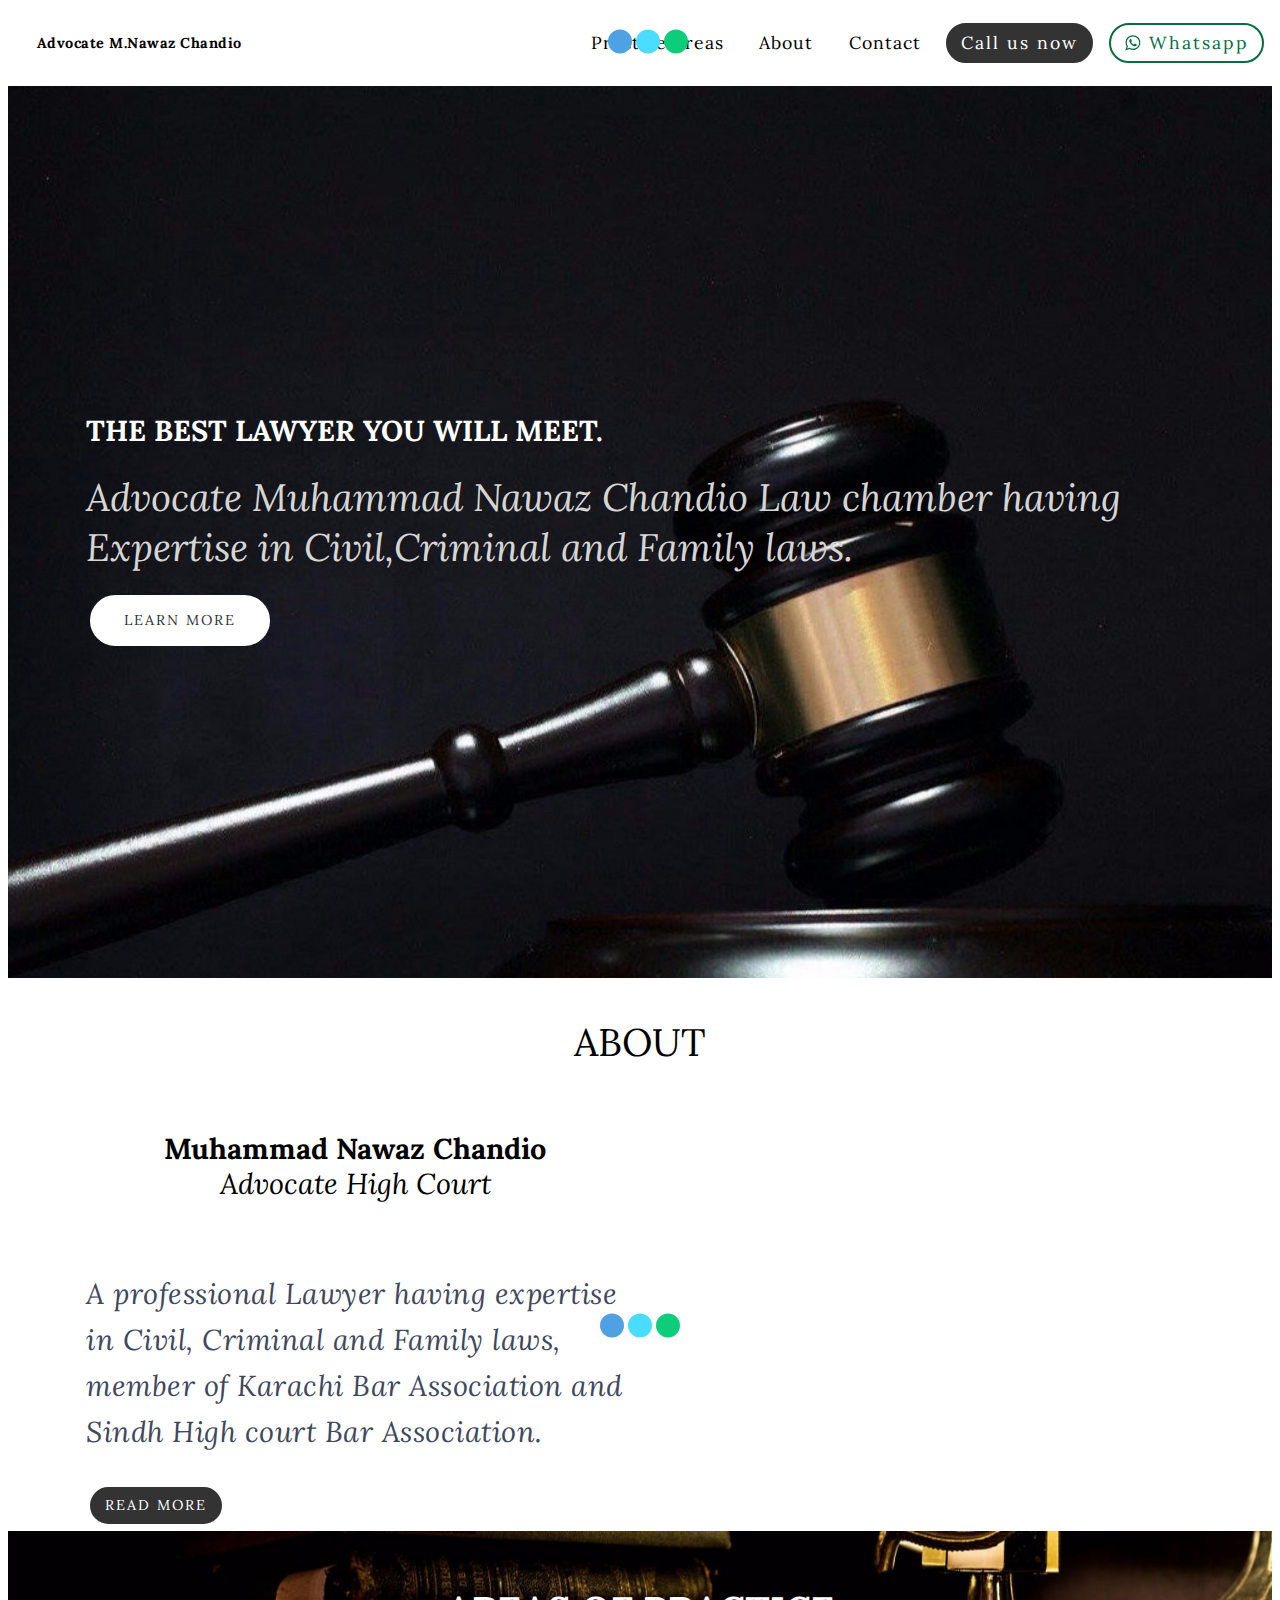
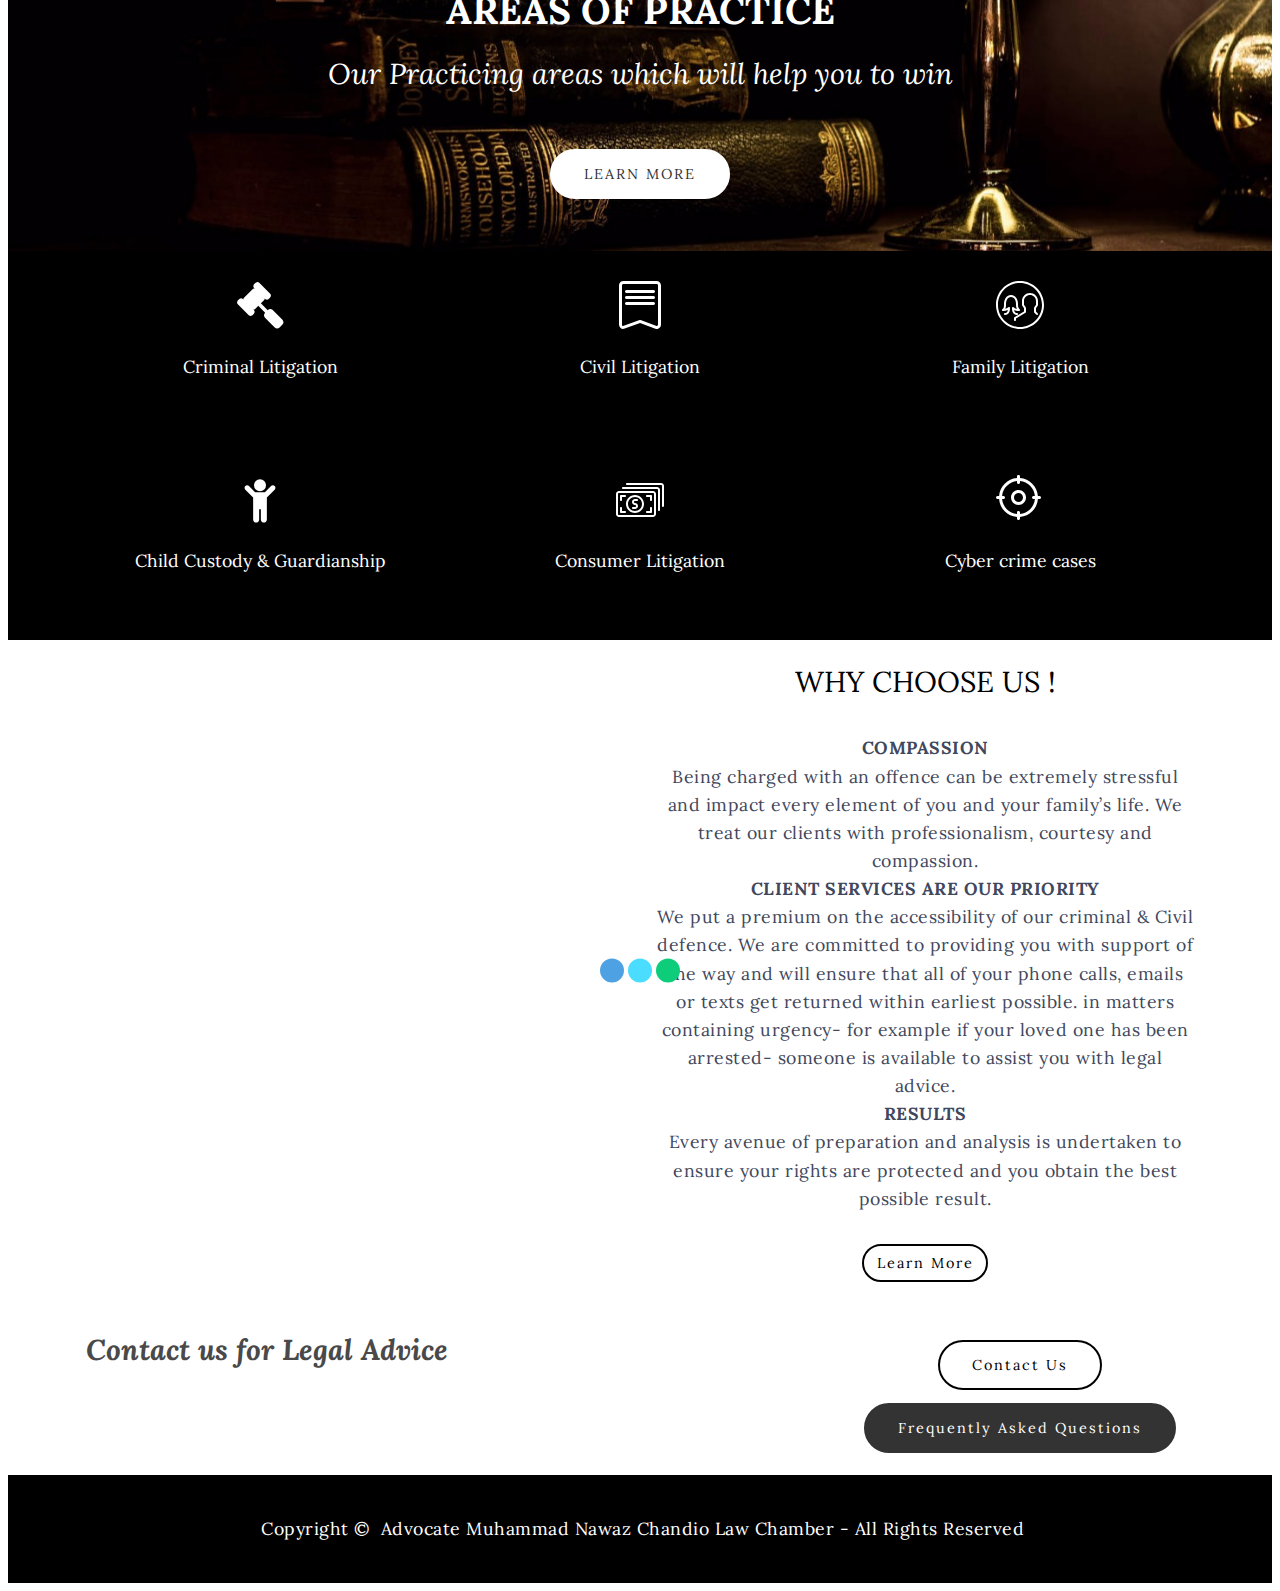
==== commit 8f133e18: "mnawaz" ====
--- a/index.html
+++ b/index.html
@@ -53,7 +53,7 @@
  
  <style amp-custom> 
 div,span,h1,h2,h3,h4,h5,h6,p,blockquote,a,ol,ul,li,figcaption,textarea,input{font: inherit;}*{-webkit-box-sizing: border-box;box-sizing: border-box;outline: none;}*:focus{outline: none;}body{position: relative;font-style: normal;line-height: 1;color: #3f485d;}section{background-color: #eeeeee;background-position: 50% 50%;background-repeat: no-repeat;background-size: cover;overflow: hidden;padding: 30px 0;}h1,h2,h3,h4,h5,h6{margin: 0;padding: 0;}p,li,blockquote{letter-spacing: 0.5px;line-height: 1.7;}ul,ol,blockquote,p{margin-bottom: 0;margin-top: 0;}a{cursor: pointer;}a,a:hover{text-decoration: none;}a.mbr-iconfont:hover{text-decoration: none;}h1,h2,h3,h4,h5,h6,.display-1,.display-2,.display-4,.display-5,.display-7{word-break: break-word;word-wrap: break-word;}b,strong{font-weight: bold;}blockquote{padding: 10px 0 10px 20px;position: relative;border-left: 3px solid;}input:-webkit-autofill,input:-webkit-autofill:hover,input:-webkit-autofill:focus,input:-webkit-autofill:active{-webkit-transition-delay: 9999s;transition-delay: 9999s;-webkit-transition-property: background-color,color;-o-transition-property: background-color,color;transition-property: background-color,color;}html,body{height: auto;min-height: 100vh;}.mbr-section-title{margin: 0;padding: 0;font-style: normal;line-height: 1.2;width: 100%;}.mbr-section-subtitle{line-height: 1.3;width: 100%;}.mbr-text{font-style: normal;line-height: 1.6;width: 100%;}.mbr-white{color: #ffffff;}.mbr-black{color: #000000;}.align-left{text-align: left;}.align-left .list-item{justify-content: flex-start;}.align-center{text-align: center;}.align-center .list-item{justify-content: center;}.align-right{text-align: right;}.align-right .list-item{justify-content: flex-end;}@media (max-width: 767px){.align-left,.align-center,.align-right{text-align: center;}.align-left .list-item,.align-center .list-item,.align-right .list-item{justify-content: center;}}.mbr-light{font-weight: 300;}.mbr-regular{font-weight: 400;}.mbr-semibold{font-weight: 500;}.mbr-bold{font-weight: 700;}.icons-list a{margin: 0 1rem 0 0;}.icons-list a:last-child{margin: 0;}.mbr-figure{align-self: center;}.hidden{visibility: hidden;}.super-hide{display: none;}.inactive{-webkit-user-select: none;-moz-user-select: none;-ms-user-select: none;user-select: none;pointer-events: none;-webkit-user-drag: none;user-drag: none;}.mbr-overlay{position: absolute;bottom: 0;left: 0;right: 0;top: 0;z-index: 0;}.map-placeholder{display: none;}.google-map,.google-map iframe{position: relative;width: 100%;height: 400px;}amp-img{width: 100%;}amp-img img{max-height: 100%;max-width: 100%;}img.mbr-temp{width: 100%;}.rounded{border-radius: 50%;}.is-builder .nodisplay + img[async],.is-builder .nodisplay + img[decoding="async"],.is-builder amp-img > a + img[async],.is-builder amp-img > a + img[decoding="async"]{display: none;}html:not(.is-builder) amp-img > a{position: absolute;top: 0;bottom: 0;left: 0;right: 0;z-index: 1;}.is-builder .temp-amp-sizer{position: absolute;}.is-builder amp-youtube .temp-amp-sizer,.is-builder amp-vimeo .temp-amp-sizer{position: static;}.mobirise-spinner{position: absolute;top: 50%;left: 40%;margin-left: 10%;-webkit-transform: translate3d(-50%,-50%,0);z-index: 4;}.mobirise-spinner em{width: 24px;height: 24px;background: #3ac;border-radius: 100%;display: inline-block;-webkit-animation: slide 1s infinite;}.mobirise-spinner em:nth-child(1){-webkit-animation-delay: 0.1s;}.mobirise-spinner em:nth-child(2){-webkit-animation-delay: 0.2s;}.mobirise-spinner em:nth-child(3){-webkit-animation-delay: 0.3s;}@-moz-keyframes slide{0%{-webkit-transform: scale(1);}50%{opacity: 0.3;-webkit-transform: scale(2);}100%{-webkit-transform: scale(1);}}@-webkit-keyframes slide{0%{-webkit-transform: scale(1);}50%{opacity: 0.3;-webkit-transform: scale(2);}100%{-webkit-transform: scale(1);}}@-o-keyframes slide{0%{-webkit-transform: scale(1);}50%{opacity: 0.3;-webkit-transform: scale(2);}100%{-webkit-transform: scale(1);}}@keyframes slide{0%{-webkit-transform: scale(1);}50%{opacity: 0.3;-webkit-transform: scale(2);}100%{-webkit-transform: scale(1);}}.mobirise-loader .amp-active > div{display: none;}.iconfont-wrapper{display: inline-block;}.mbr-flex{display: flex;}.flex-wrap{flex-wrap: wrap;}.mbr-jc-s{justify-content: flex-start;}.mbr-jc-c{justify-content: center;}.mbr-jc-e{justify-content: flex-end;}.mbr-row-reverse{flex-direction: row-reverse;}.mbr-column{flex-direction: column;}amp-img,img{height: 100%;width: 100%;}.hidden-slide{display: none;}.visible-slide{display: flex;}section,.container,.container-fluid{position: relative;word-wrap: break-word;}.mbr-fullscreen .mbr-overlay{min-height: 100vh;}.mbr-fullscreen{display: flex;align-items: center;height: 100vh;min-height: 100vh;padding: 3rem 0;}.container{padding: 0 1rem;width: 100%;margin-right: auto;margin-left: auto;}@media (max-width: 767px){.container{max-width: 540px;}} @media (min-width: 768px){.container{max-width: 720px;}} @media (min-width: 992px){.container{max-width: 960px;}} @media (min-width: 1200px){.container{max-width: 1140px;}}.container-fluid{width: 100%;padding: 0 1rem;}.btn{position: relative;font-weight: 400;margin: 0.4rem 0.5rem;border: 2px solid;font-style: normal;white-space: normal;transition: all 0.3s ease-in-out,box-shadow 2s ease-in-out,-webkit-box-shadow 2s ease-in-out;display: inline-flex;align-items: center;justify-content: center;word-break: break-word;line-height: 1;letter-spacing: 2px;}.btn-form{padding: 1rem 2rem;}.btn-form:hover{cursor: pointer;}.btn{padding: 1rem 2rem;border-radius: 0px;}.btn-sm{padding: 0.6rem 0.8rem;border-radius: 0px;}.btn-md{padding: 1rem 2rem;border-radius: 0px;}.btn-lg{padding: 1.2rem 3.2rem;border-radius: 0px;}form .btn,form .mbr-section-btn{margin: 0;}.note-popover .btn:after{display: none;}.mbr-section-btn{margin: 0 -0.25rem;font-size: 0;}nav .mbr-section-btn{margin-left: 0rem;margin-right: 0rem;}.btn .mbr-iconfont,.btn.btn-md .mbr-iconfont{cursor: pointer;margin: 0 0.8rem 0 0;}.btn-sm .mbr-iconfont{margin: 0 0.5rem 0 0;}[type="submit"]{-webkit-appearance: none;}section.menu{min-height: 70px;overflow: visible;padding: 0;}.menu-container{display: flex;-webkit-box-pack: justify;-ms-flex-pack: justify;justify-content: space-between;align-items: center;min-height: 70px;}@media (max-width: 991px){.menu-container{max-width: 100%;padding: 0.5rem 1rem;}} @media (max-width: 767px){.menu-container{padding: 0.5rem 1rem;}}.navbar{z-index: 100;width: 100%;position: absolute;}.navbar-fixed-top{position: fixed;top: 0;}.navbar-brand{display: flex;align-items: center;word-break: break-word;z-index: 1;}.navbar-logo{margin: 0 0.8rem 0 0;}@media (max-width: 767px){.navbar-logo amp-img{max-height: 35px;max-width: 35px;}}.navbar-caption-wrap{display: flex;}.navbar .navbar-collapse{display: flex;-ms-flex-preferred-size: auto;flex-basis: auto;align-items: center;justify-content: flex-end;}@media (max-width: 991px){.navbar .navbar-collapse{display: none;position: absolute;top: 0;right: 0;height: 100vh;overflow-y: auto;padding: 70px 2rem 1rem;z-index: 1;}}@media (max-width: 991px){.navbar.opened .navbar-collapse.show,.navbar.opened .navbar-collapse.collapsing{display: block;}.is-builder .navbar-collapse{position: fixed;}}.navbar-nav{list-style-type: none;display: flex;flex-wrap: wrap;padding-left: 0;min-width: 10rem;}@media (max-width: 991px){.navbar-nav{flex-direction: column;}} .navbar-nav .mbr-iconfont{margin: 0 0.2rem 0 0;}.nav-item{word-break: break-all;}.nav-link{display: flex;align-items: center;justify-content: center;}.nav-link,.navbar-caption{transition: all 0.2s;letter-spacing: 1px;}.nav-dropdown .dropdown-menu{min-width: 10rem;position: absolute;left: 0;padding: 1.25rem 0;}.nav-dropdown .dropdown-menu .dropdown-item{line-height: 2;display: flex;justify-content: center;align-items: center;padding: 0.25rem 1.5rem;white-space: nowrap;}.nav-dropdown .dropdown-menu .dropdown{position: relative;}.dropdown-menu .dropdown:hover > .dropdown-menu{opacity: 1;pointer-events: all;}.nav-dropdown .dropdown-submenu{top: 0;left: 100%;margin: 0;}.nav-item.dropdown{position: relative;}.nav-item.dropdown .dropdown-menu{opacity: 0;pointer-events: none;}.nav-item.dropdown:hover > .dropdown-menu{opacity: 1;pointer-events: all;}.link.dropdown-toggle:after{content: "";margin-left: 0.25rem;border-top: 0.35em solid;border-right: 0.35em solid transparent;border-left: 0.35em solid transparent;border-bottom: 0;}.navbar .dropdown.open > .dropdown-menu{display: block;}@media (max-width: 991px){.is-builder .nav-dropdown .dropdown-menu{position: relative;}.nav-dropdown .dropdown-submenu{left: 0;}.nav-dropdown .dropdown-menu .dropdown-item{padding: 0.25rem 1.5rem;margin: 0;justify-content: center;}.nav-dropdown .dropdown-menu .dropdown-item:after{right: auto;}.navbar.opened .dropdown-menu{top: 0;}.dropdown-toggle[data-toggle="dropdown-submenu"]:after{content: "";margin-left: 0.25rem;border-top: 0.35em solid;border-right: 0.35em solid transparent;border-left: 0.35em solid transparent;border-bottom: 0;top: 55%;}}.navbar-buttons{display: flex;flex-wrap: wrap;align-items: center;justify-content: center;}@media (max-width: 991px){.navbar-buttons{flex-direction: column;}}.menu-social-list{display: flex;align-items: center;justify-content: center;flex-wrap: wrap;}.menu-social-list a{margin: 0 0.5rem;}.menu-social-list a span{font-size: 1.5rem;}button.navbar-toggler{position: absolute;right: 20px;top: 25px;width: 31px;height: 20px;cursor: pointer;transition: all .2s;-ms-flex-item-align: center;-ms-grid-row-align: center;align-self: center;}.hamburger span{position: absolute;right: 0;width: 30px;height: 2px;border-right: 5px;}.hamburger span:nth-child(1){top: 0;transition: all .2s;}.hamburger span:nth-child(2){top: 8px;transition: all .15s;}.hamburger span:nth-child(3){top: 8px;transition: all .15s;}.hamburger span:nth-child(4){top: 16px;transition: all .2s;}nav.opened .navbar-toggler:not(.hide) .hamburger span:nth-child(4),nav.opened .navbar-toggler:not(.hide) .hamburger span:nth-child(1){top: 8px;width: 0;opacity: 0;right: 50%;transition: all .2s;}nav.opened .navbar-toggler:not(.hide) .hamburger span:nth-child(2){transform: rotate(-45deg);transition: all .25s;}nav.opened .navbar-toggler:not(.hide) .hamburger span:nth-child(3){transform: rotate(45deg);transition: all .25s;}.ampstart-btn.hamburger{position: absolute;top: 25px;right: 20px;margin-left: auto;height: 20px;width: 30px;background: none;border: none;cursor: pointer;z-index: 1000;}@media (min-width: 992px){.ampstart-btn,amp-sidebar{display: none;}.dropdown-menu .dropdown-toggle:after{content: "";border-bottom: 0.35em solid transparent;border-left: 0.35em solid;border-right: 0;border-top: 0.35em solid transparent;margin-left: 0.3rem;margin-top: -0.3077em;position: absolute;right: 1.1538em;top: 50%;}}.close-sidebar{width: 30px;height: 30px;position: relative;cursor: pointer;background-color: transparent;border: none;}.close-sidebar span{position: absolute;left: 0;width: 30px;height: 2px;border-right: 5px;top: 14px;}.close-sidebar span:nth-child(1){transform: rotate(-45deg);}.close-sidebar span:nth-child(2){transform: rotate(45deg);}.builder-sidebar{position: relative;height: 100vh;overflow-y: auto;min-width: 10rem;z-index: 1030;padding: 1rem 2rem;max-width: 20rem;}.builder-sidebar .dropdown:hover > .dropdown-menu{position: relative;text-align: center;}section.sidebar-open:before{content: '';position: fixed;top: 0;bottom: 0;right: 0;left: 0;background-color: rgba(0,0,0,0.2);z-index: 1040;}.is-builder section.horizontal-menu .ampstart-btn{display: none;}.is-builder section.horizontal-menu .dropdown-menu{z-index: auto;opacity: 1;pointer-events: auto;}.is-builder .menu{overflow: visible;}#sidebar{background-color: transparent;}.card-title{margin: 0;}.card{position: relative;background-color: transparent;border: none;border-radius: 0;width: 100%;padding: 0 1rem;}@media (max-width: 767px){.card:not(.last-child){padding-bottom: 30px;}} .card .card-img{width: auto;border-radius: 0;}.card .card-wrapper{height: 100%;}@media (max-width: 767px){.card .card-wrapper{flex-direction: column;}} .card img{height: 100%;-o-object-fit: cover;object-fit: cover;-o-object-position: center;object-position: center;}.card-inner,.items-list{display: flex;flex-direction: column;}.items-list{list-style-type: none;padding: 0;}.items-list .list-item{padding: 1rem 2rem;}.card-head{padding: 1.5rem 2rem;}.card-price-wrap{padding: 1rem 2rem;}.card-button{padding: 1rem;margin: 0;}.timeline-wrap{position: relative;}.timeline-wrap .iconBackground{position: absolute;left: 50%;width: 20px;height: 20px;line-height: 30px;text-align: center;border-radius: 50%;font-size: 30px;display: inline-block;background-color: #000000;top: 20px;margin: 0 0 0 -10px;}@media (max-width: 767px){.timeline-wrap .iconBackground{left: 0;}}.separline{position: relative;}@media (max-width: 767px){.separline:not(.last-child){padding-bottom: 2rem;}} .separline:before{position: absolute;content: "";width: 2px;background-color: #000000;left: calc(50% - 1px);height: calc(100% - 20px);top: 40px;}@media (max-width: 767px){.separline:before{left: 0;}}.gallery-img-wrap{position: relative;height: 100%;}.gallery-img-wrap:hover{cursor: pointer;}.gallery-img-wrap:hover .icon-wrap,.gallery-img-wrap:hover .caption-on-hover{opacity: 1;}.gallery-img-wrap:hover:after{opacity: .5;}.gallery-img-wrap amp-img{height: 100%;}.gallery-img-wrap:after{content: "";position: absolute;top: 0;bottom: 0;left: 0;right: 0;background: #000;opacity: 0;transition: opacity 0.2s;pointer-events: none;}.gallery-img-wrap .icon-wrap,.gallery-img-wrap .img-caption{z-index: 3;pointer-events: none;position: absolute;}.gallery-img-wrap .icon-wrap,.gallery-img-wrap .caption-on-hover{opacity: 0;transition: opacity 0.2s;}.gallery-img-wrap .icon-wrap{left: 50%;top: 50%;transform: translate(-50%,-50%);background-color: #fff;padding: .5rem;border-radius: 50%;}.gallery-img-wrap .amp-iconfont{color: #000;font-size: 1rem;width: 1rem;display: block;}.gallery-img-wrap .img-caption{left: 0;right: 0;}.gallery-img-wrap .img-caption.caption-top{top: 0;}.gallery-img-wrap .img-caption.caption-bottom{bottom: 0;}.gallery-img-wrap .img-caption:not(.caption-on-hover):after{content: "";position: absolute;top: 0;left: 0;right: 0;height: 100%;transition: opacity 0.2s;z-index: -1;pointer-events: none;}@media (max-width: 767px){.gallery-img-wrap:after,.gallery-img-wrap:hover:after,.gallery-img-wrap .icon-wrap{display: none;}.gallery-img-wrap .caption-on-hover{opacity: 1;}}.is-builder .gallery-img-wrap .icon-wrap,.is-builder .gallery-img-wrap .img-caption > *{pointer-events: all;}.amp-carousel-button,.dots-wrapper .dots span{transition: all 0.4s;cursor: pointer;outline: none;}.amp-carousel-button{width: 50px;height: 50px;border-radius: 50%;}.dots-wrapper .dots{display: inline-block;margin: 4px 8px;}.dots-wrapper .dots span{display: block;border-radius: 12px;height: 24px;width: 24px;background-color: #ffffff;border: 10px solid #cccccc;opacity: 0.5;}.dots-wrapper .dots span.current{width: 40px;}.dots-wrapper .dots span:hover,.dots-wrapper .dots span.current{opacity: 1;}.amp-carousel-button-next:after{right: 1rem;}.amp-carousel-button-prev:after{left: 1rem;}button.btn-img{cursor: pointer;}.is-builder .preview button.btn-img{opacity: 0.5;position: relative;pointer-events: none;}amp-image-lightbox,.lightbox{background: rgba(0,0,0,0.8);display: flex;flex-wrap: wrap;align-items: center;justify-content: center;width: 100%;height: 100%;overflow: auto;}amp-image-lightbox a.control,.lightbox a.control{position: absolute;cursor: default;top: 0;right: 0;}amp-image-lightbox .close,.lightbox .close{background: none;border: none;position: absolute;top: 16px;right: 16px;height: 32px;width: 32px;cursor: pointer;z-index: 1000;}amp-image-lightbox .close:before,amp-image-lightbox .close:after,.lightbox .close:before,.lightbox .close:after{position: absolute;top: 0;right: 16px;content: ' ';height: 32px;width: 2px;background-color: #fff;}amp-image-lightbox .close:before,.lightbox .close:before{transform: rotate(45deg);}amp-image-lightbox .close:after,.lightbox .close:after{transform: rotate(-45deg);}amp-image-lightbox .video-block,.lightbox .video-block{width: 100%;}div[submit-success] > *,div[submit-error] > *{padding: 15px;margin-bottom: 1rem;}.form-block{z-index: 1;background-color: transparent;padding: 30px;position: relative;overflow: hidden;}.form-block .mbr-overlay{z-index: -1;}@media (max-width: 991px){.form-block{padding: 15px;}}form input,form textarea,form select{padding: 15px 0.5rem;line-height: 1.45;width: 100%;background: #ffffff;border-width: 1px;border-style: solid;border-color: #767676;border-radius: 0;color: #000000;}form input[type="checkbox"],form input[type="radio"]{border: none;background: none;width: auto;}form .field{padding-bottom: 0.5rem;padding-top: 0.5rem;}form textarea.field-input{height: 200px;}form .fieldset{display: flex;justify-content: center;flex-wrap: wrap;align-items: center;}textarea[type="hidden"]{display: none;}.form-check{margin-bottom: 0;}.form-check-label{padding-left: 0;}.form-check-input{position: relative;margin: 4px;}.form-check-inline{display: inline-flex;align-items: center;padding-left: 0;margin-right: .75rem;}.mbr-row,.mbr-form-row{display: -webkit-box;display: -ms-flexbox;display: flex;-ms-flex-wrap: wrap;flex-wrap: wrap;margin-left: -1rem;margin-right: -1rem;}.mbr-form-row{margin-left: -0.5rem;margin-right: -0.5rem;}.mbr-form-row > [class*="mbr-col"]{padding-left: 0.5rem;padding-right: 0.5rem;}@media (max-width: 767px){.mbr-col,.mbr-col-auto{padding-right: 1rem;padding-left: 1rem;}.mbr-col-sm-12{-ms-flex: 0 0 100%;-webkit-box-flex: 0;flex: 0 0 100%;max-width: 100%;padding-right: 1rem;padding-left: 1rem;}}@media (min-width: 768px){.mbr-col,.mbr-col-auto{padding-right: 1rem;padding-left: 1rem;}.mbr-col-md-2{-ms-flex: 0 0 16.6666666667%;-webkit-box-flex: 0;flex: 0 0 16.6666666667%;max-width: 16.6666666667%;padding-right: 1rem;padding-left: 1rem;}.mbr-col-md-3{-ms-flex: 0 0 25%;-webkit-box-flex: 0;flex: 0 0 25%;max-width: 25%;padding-right: 1rem;padding-left: 1rem;}.mbr-col-md-4{-ms-flex: 0 0 33.3333333333%;-webkit-box-flex: 0;flex: 0 0 33.3333333333%;max-width: 33.3333333333%;padding-right: 1rem;padding-left: 1rem;}.mbr-col-md-5{-ms-flex: 0 0 41.6666666667%;-webkit-box-flex: 0;flex: 0 0 41.6666666667%;max-width: 41.6666666667%;padding-right: 1rem;padding-left: 1rem;}.mbr-col-md-6{-ms-flex: 0 0 50%;-webkit-box-flex: 0;flex: 0 0 50%;max-width: 50%;padding-right: 1rem;padding-left: 1rem;}.mbr-col-md-7{-ms-flex: 0 0 58.3333333333%;-webkit-box-flex: 0;flex: 0 0 58.3333333333%;max-width: 58.3333333333%;padding-right: 1rem;padding-left: 1rem;}.mbr-col-md-8{-ms-flex: 0 0 66.6666666667%;-webkit-box-flex: 0;flex: 0 0 66.6666666667%;max-width: 66.6666666667%;padding-right: 1rem;padding-left: 1rem;}.mbr-col-md-10{-ms-flex: 0 0 83.3333333333%;-webkit-box-flex: 0;flex: 0 0 83.3333333333%;max-width: 83.3333333333%;padding-right: 1rem;padding-left: 1rem;}.mbr-col-md-12{-ms-flex: 0 0 100%;-webkit-box-flex: 0;flex: 0 0 100%;max-width: 100%;padding-right: 1rem;padding-left: 1rem;}}.mbr-col{-ms-flex: 1 1 auto;-webkit-box-flex: 1;flex: 1 1 auto;max-width: 100%;}.mbr-col-auto{-ms-flex: 0 0 auto;flex: 0 0 auto;width: auto;}@media (min-width: 992px){.mbr-col,.mbr-col-auto{padding-right: 1rem;padding-left: 1rem;}.mbr-col-lg-2{-ms-flex: 0 0 16.6666666667%;-webkit-box-flex: 0;flex: 0 0 16.6666666667%;max-width: 16.6666666667%;padding-right: 1rem;padding-left: 1rem;}.mbr-col-lg-3{-ms-flex: 0 0 25%;-webkit-box-flex: 0;flex: 0 0 25%;max-width: 25%;padding-right: 1rem;padding-left: 1rem;}.mbr-col-lg-4{-ms-flex: 0 0 33.3333333333%;-webkit-box-flex: 0;flex: 0 0 33.3333333333%;max-width: 33.3333333333%;padding-right: 1rem;padding-left: 1rem;}.mbr-col-lg-5{-ms-flex: 0 0 41.6666666667%;-webkit-box-flex: 0;flex: 0 0 41.6666666667%;max-width: 41.6666666667%;padding-right: 1rem;padding-left: 1rem;}.mbr-col-lg-6{-ms-flex: 0 0 50%;-webkit-box-flex: 0;flex: 0 0 50%;max-width: 50%;padding-right: 1rem;padding-left: 1rem;}.mbr-col-lg-7{-ms-flex: 0 0 58.3333333333%;-webkit-box-flex: 0;flex: 0 0 58.3333333333%;max-width: 58.3333333333%;padding-right: 1rem;padding-left: 1rem;}.mbr-col-lg-8{-ms-flex: 0 0 66.6666666667%;-webkit-box-flex: 0;flex: 0 0 66.6666666667%;max-width: 66.6666666667%;padding-right: 1rem;padding-left: 1rem;}.mbr-col-lg-9{-ms-flex: 0 0 75%;-webkit-box-flex: 0;flex: 0 0 75%;max-width: 75%;padding-right: 1rem;padding-left: 1rem;}.mbr-col-lg-10{-ms-flex: 0 0 83.3333333333%;-webkit-box-flex: 0;flex: 0 0 83.3333333333%;max-width: 83.3333333333%;padding-right: 1rem;padding-left: 1rem;}.mbr-col-lg-12{-ms-flex: 0 0 100%;-webkit-box-flex: 0;flex: 0 0 100%;max-width: 100%;padding-right: 1rem;padding-left: 1rem;}}@media (min-width: 992px){.lg-pb{padding-bottom: 3rem;}}@media (max-width: 991px){.md-pb{padding-bottom: 3rem;}}.mbr-pt-1,.mbr-py-1{padding-top: 10px;}.mbr-pb-1,.mbr-py-1{padding-bottom: 10px;}.mbr-px-1{padding-left: 10px;padding-right: 10px;}.mbr-p-1{padding: 10px;}.mbr-pt-2,.mbr-py-2{padding-top: 1rem;}.mbr-pb-2,.mbr-py-2{padding-bottom: 1rem;}.mbr-px-2{padding-left: 1rem;padding-right: 1rem;}.mbr-p-2{padding: 1rem;}.mbr-pt-3,.mbr-py-3{padding-top: 25px;}.mbr-pb-3,.mbr-py-3{padding-bottom: 25px;}.mbr-px-3{padding-left: 25px;padding-right: 25px;}.mbr-p-3{padding: 25px;}.mbr-pt-4,.mbr-py-4{padding-top: 2rem;}.mbr-pb-4,.mbr-py-4{padding-bottom: 2rem;}.mbr-px-4{padding-left: 2rem;padding-right: 2rem;}.mbr-p-4{padding: 2rem;}.mbr-pt-5,.mbr-py-5{padding-top: 3rem;}.mbr-pb-5,.mbr-py-5{padding-bottom: 3rem;}.mbr-px-5{padding-left: 3rem;padding-right: 3rem;}.mbr-p-5{padding: 3rem;}@media (max-width: 991px){.mbr-py-4,.mbr-py-5{padding-top: 1rem;padding-bottom: 1rem;}.mbr-px-4,.mbr-px-5{padding-left: 1rem;padding-right: 1rem;}.mbr-p-3,.mbr-p-4,.mbr-p-5{padding: 1rem;}}.mbr-ml-auto{margin-left: auto;}.mbr-mr-auto{margin-right: auto;}.mbr-m-auto{margin: auto;}#scrollToTopMarker{position: absolute;width: 0px;height: 0px;top: 300px;}#scrollToTopButton{position: fixed;bottom: 25px;right: 25px;opacity: .4;z-index: 5000;font-size: 32px;height: 60px;width: 60px;border: none;border-radius: 3px;cursor: pointer;}#scrollToTopButton:focus{outline: none;}#scrollToTopButton a:before{content: '';position: absolute;height: 40%;top: 36%;width: 2px;left: calc(50% - 1px);}#scrollToTopButton a:after{content: '';position: absolute;border-top: 2px solid;border-right: 2px solid;width: 40%;height: 40%;left: calc(30% - 1px);bottom: 30%;transform: rotate(-45deg);}.is-builder #scrollToTopButton a:after{left: 30%;}a{font-style: normal;font-weight: 400;}@media (max-width: 767px){.mbr-section-btn,.mbr-section-title{text-align: center;}}
-body{font-family: Roboto;}blockquote{border-color: #4ea2e3;}div[submit-success] > *{background: #0dcd7b;color: #000000;}div[submit-error] > *{background: #a0a0a0;color: #ffffff;}.display-1{font-family: 'Lora',serif;font-size: 2.4rem;}.display-2{font-family: 'Lora',serif;font-size: 2.2rem;}.display-4{font-family: 'Lora',serif;font-size: 0.9rem;}.display-5{font-family: 'Lora',serif;font-size: 1.8rem;}.display-7{font-family: 'Lora',serif;font-size: 1.1rem;}.display-1 .mbr-iconfont-btn{font-size: 2.4rem;width: 2.4rem;}.display-2 .mbr-iconfont-btn{font-size: 2.2rem;width: 2.2rem;}.display-4 .mbr-iconfont-btn{font-size: 0.9rem;width: 0.9rem;}.display-5 .mbr-iconfont-btn{font-size: 1.8rem;width: 1.8rem;}.display-7 .mbr-iconfont-btn{font-size: 1.1rem;width: 1.1rem;}@media (max-width: 768px){.display-1{font-size: 1.92rem;font-size: calc( 1.49rem + (2.4 - 1.49) * ((100vw - 20rem) / (48 - 20)));line-height: calc( 1.4 * (1.49rem + (2.4 - 1.49) * ((100vw - 20rem) / (48 - 20))));}.display-2{font-size: 1.76rem;font-size: calc( 1.42rem + (2.2 - 1.42) * ((100vw - 20rem) / (48 - 20)));line-height: calc( 1.4 * (1.42rem + (2.2 - 1.42) * ((100vw - 20rem) / (48 - 20))));}.display-4{font-size: 0.72rem;font-size: calc( 0.965rem + (0.9 - 0.965) * ((100vw - 20rem) / (48 - 20)));line-height: calc( 1.4 * (0.965rem + (0.9 - 0.965) * ((100vw - 20rem) / (48 - 20))));}.display-5{font-size: 1.44rem;font-size: calc( 1.28rem + (1.8 - 1.28) * ((100vw - 20rem) / (48 - 20)));line-height: calc( 1.4 * (1.28rem + (1.8 - 1.28) * ((100vw - 20rem) / (48 - 20))));}}.bg-primary{background-color: #4ea2e3;}.bg-success{background-color: #0dcd7b;}.bg-info{background-color: #8282e7;}.bg-warning{background-color: #767676;}.bg-danger{background-color: #a0a0a0;}.btn-primary,.btn-primary:active,.btn-primary.active{background-color: #4ea2e3;border-color: #4ea2e3;color: #ffffff;}.btn-primary:hover,.btn-primary:focus,.btn-primary.focus{color: #ffffff;background-color: #1f7dc5;border-color: #1f7dc5;}.btn-primary.disabled,.btn-primary:disabled{color: #ffffff;background-color: #1f7dc5;border-color: #1f7dc5;}.btn-secondary,.btn-secondary:active,.btn-secondary.active{background-color: #4addff;border-color: #4addff;color: #003c4a;}.btn-secondary:hover,.btn-secondary:focus,.btn-secondary.focus{color: #003c4a;background-color: #00cdfd;border-color: #00cdfd;}.btn-secondary.disabled,.btn-secondary:disabled{color: #003c4a;background-color: #00cdfd;border-color: #00cdfd;}.btn-info,.btn-info:active,.btn-info.active{background-color: #8282e7;border-color: #8282e7;color: #ffffff;}.btn-info:hover,.btn-info:focus,.btn-info.focus{color: #ffffff;background-color: #4242db;border-color: #4242db;}.btn-info.disabled,.btn-info:disabled{color: #ffffff;background-color: #4242db;border-color: #4242db;}.btn-success,.btn-success:active,.btn-success.active{background-color: #0dcd7b;border-color: #0dcd7b;color: #ffffff;}.btn-success:hover,.btn-success:focus,.btn-success.focus{color: #ffffff;background-color: #088550;border-color: #088550;}.btn-success.disabled,.btn-success:disabled{color: #ffffff;background-color: #088550;border-color: #088550;}.btn-warning,.btn-warning:active,.btn-warning.active{background-color: #767676;border-color: #767676;color: #ffffff;}.btn-warning:hover,.btn-warning:focus,.btn-warning.focus{color: #ffffff;background-color: #505050;border-color: #505050;}.btn-warning.disabled,.btn-warning:disabled{color: #ffffff;background-color: #505050;border-color: #505050;}.btn-danger,.btn-danger:active,.btn-danger.active{background-color: #a0a0a0;border-color: #a0a0a0;color: #ffffff;}.btn-danger:hover,.btn-danger:focus,.btn-danger.focus{color: #ffffff;background-color: #7a7a7a;border-color: #7a7a7a;}.btn-danger.disabled,.btn-danger:disabled{color: #ffffff;background-color: #7a7a7a;border-color: #7a7a7a;}.btn-black,.btn-black:active,.btn-black.active{background-color: #333333;border-color: #333333;color: #ffffff;}.btn-black:hover,.btn-black:focus,.btn-black.focus{color: #ffffff;background-color: #0d0d0d;border-color: #0d0d0d;}.btn-black.disabled,.btn-black:disabled{color: #ffffff;background-color: #0d0d0d;border-color: #0d0d0d;}.btn-white,.btn-white:active,.btn-white.active{background-color: #ffffff;border-color: #ffffff;color: #808080;}.btn-white:hover,.btn-white:focus,.btn-white.focus{color: #808080;background-color: #d9d9d9;border-color: #d9d9d9;}.btn-white.disabled,.btn-white:disabled{color: #808080;background-color: #d9d9d9;border-color: #d9d9d9;}.btn-white,.btn-white:active,.btn-white.active{color: #333333;}.btn-white:hover,.btn-white:focus,.btn-white.focus{color: #333333;}.btn-white.disabled,.btn-white:disabled{color: #333333;}.btn-primary-outline,.btn-primary-outline:active,.btn-primary-outline.active{background: none;border-color: #1c6faf;color: #1c6faf;}.btn-primary-outline:hover,.btn-primary-outline:focus,.btn-primary-outline.focus{color: #ffffff;background-color: #4ea2e3;border-color: #4ea2e3;}.btn-primary-outline.disabled,.btn-primary-outline:disabled{color: #ffffff;background-color: #4ea2e3;border-color: #4ea2e3;}.btn-secondary-outline,.btn-secondary-outline:active,.btn-secondary-outline.active{background: none;border-color: #00b8e3;color: #00b8e3;}.btn-secondary-outline:hover,.btn-secondary-outline:focus,.btn-secondary-outline.focus{color: #003c4a;background-color: #4addff;border-color: #4addff;}.btn-secondary-outline.disabled,.btn-secondary-outline:disabled{color: #003c4a;background-color: #4addff;border-color: #4addff;}.btn-info-outline,.btn-info-outline:active,.btn-info-outline.active{background: none;border-color: #2c2cd7;color: #2c2cd7;}.btn-info-outline:hover,.btn-info-outline:focus,.btn-info-outline.focus{color: #ffffff;background-color: #8282e7;border-color: #8282e7;}.btn-info-outline.disabled,.btn-info-outline:disabled{color: #ffffff;background-color: #8282e7;border-color: #8282e7;}.btn-success-outline,.btn-success-outline:active,.btn-success-outline.active{background: none;border-color: #076d41;color: #076d41;}.btn-success-outline:hover,.btn-success-outline:focus,.btn-success-outline.focus{color: #ffffff;background-color: #0dcd7b;border-color: #0dcd7b;}.btn-success-outline.disabled,.btn-success-outline:disabled{color: #ffffff;background-color: #0dcd7b;border-color: #0dcd7b;}.btn-warning-outline,.btn-warning-outline:active,.btn-warning-outline.active{background: none;border-color: #434343;color: #434343;}.btn-warning-outline:hover,.btn-warning-outline:focus,.btn-warning-outline.focus{color: #ffffff;background-color: #767676;border-color: #767676;}.btn-warning-outline.disabled,.btn-warning-outline:disabled{color: #ffffff;background-color: #767676;border-color: #767676;}.btn-danger-outline,.btn-danger-outline:active,.btn-danger-outline.active{background: none;border-color: #6d6d6d;color: #6d6d6d;}.btn-danger-outline:hover,.btn-danger-outline:focus,.btn-danger-outline.focus{color: #ffffff;background-color: #a0a0a0;border-color: #a0a0a0;}.btn-danger-outline.disabled,.btn-danger-outline:disabled{color: #ffffff;background-color: #a0a0a0;border-color: #a0a0a0;}.btn-black-outline,.btn-black-outline:active,.btn-black-outline.active{background: none;border-color: #000000;color: #000000;}.btn-black-outline:hover,.btn-black-outline:focus,.btn-black-outline.focus{color: #ffffff;background-color: #333333;border-color: #333333;}.btn-black-outline.disabled,.btn-black-outline:disabled{color: #ffffff;background-color: #333333;border-color: #333333;}.btn-white-outline,.btn-white-outline:active,.btn-white-outline.active{background: none;border-color: #ffffff;color: #ffffff;}.btn-white-outline:hover,.btn-white-outline:focus,.btn-white-outline.focus{color: #333333;background-color: #ffffff;border-color: #ffffff;}.text-primary{color: #4ea2e3;}.text-secondary{color: #4addff;}.text-success{color: #0dcd7b;}.text-info{color: #8282e7;}.text-warning{color: #767676;}.text-danger{color: #a0a0a0;}.text-white{color: #ffffff;}.text-black{color: #000000;}a.text-primary:hover,a.text-primary:focus{color: #1c6faf;}a.text-secondary:hover,a.text-secondary:focus{color: #00b8e3;}a.text-success:hover,a.text-success:focus{color: #076d41;}a.text-info:hover,a.text-info:focus{color: #2c2cd7;}a.text-warning:hover,a.text-warning:focus{color: #434343;}a.text-danger:hover,a.text-danger:focus{color: #6d6d6d;}a.text-white:hover,a.text-white:focus{color: #b3b3b3;}a.text-black:hover,a.text-black:focus{color: #4d4d4d;}.alert-success{background-color: #0dcd7b;}.alert-info{background-color: #8282e7;}.alert-warning{background-color: #767676;}.alert-danger{background-color: #a0a0a0;}.mbr-section-btn a.btn:not(.btn-form){border-radius: 100px;transition-property: background-color,color,border-color,box-shadow;transition-duration: .3s,.3s,.3s,.8s;transition-timing-function: ease-in-out;}.mbr-section-btn a.btn:not(.btn-form):hover{box-shadow: 0 10px 40px 0 rgba(0,0,0,0.2);}.nav-tabs .nav-link{border-radius: 100px;}a,a:hover{color: #4ea2e3;}.mbr-plan-header.bg-primary .mbr-plan-subtitle,.mbr-plan-header.bg-primary .mbr-plan-price-desc{color: #feffff;}.mbr-plan-header.bg-success .mbr-plan-subtitle,.mbr-plan-header.bg-success .mbr-plan-price-desc{color: #acfad9;}.mbr-plan-header.bg-info .mbr-plan-subtitle,.mbr-plan-header.bg-info .mbr-plan-price-desc{color: #ffffff;}.mbr-plan-header.bg-warning .mbr-plan-subtitle,.mbr-plan-header.bg-warning .mbr-plan-price-desc{color: #b6b6b6;}.mbr-plan-header.bg-danger .mbr-plan-subtitle,.mbr-plan-header.bg-danger .mbr-plan-price-desc{color: #e0e0e0;}.mobirise-spinner em:nth-child(1){background: #4ea2e3;}.mobirise-spinner em:nth-child(2){background: #4addff;}.mobirise-spinner em:nth-child(3){background: #0dcd7b;}#scrollToTopMarker{display: none;}#scrollToTopButton{background-color: #4ea2e3;border-radius: 50%;}#scrollToTopButton a:before{background: #ffffff;}#scrollToTopButton a:after{border-top-color: #ffffff;border-right-color: #ffffff;}.cid-suzZDLonKD{min-height: 80px;}.cid-suzZDLonKD .brand-name{color: #000000;margin: 0;}.cid-suzZDLonKD .hamburger span,.cid-suzZDLonKD .close-sidebar span{background: #4ea2e3;}.cid-suzZDLonKD .nav-dropdown .dropdown-menu .dropdown-item{font-weight: 400;width: 100%;text-align: inherit;}.cid-suzZDLonKD .navbar{min-height: 80px;background: #ffffff;}@media (max-width: 991px){.cid-suzZDLonKD .navbar .navbar-brand{flex-shrink: initial;}}.cid-suzZDLonKD .navbar-brand{flex-shrink: 0;margin-right: 0;padding: 0;}@media (min-width: 992px){.cid-suzZDLonKD .navbar-expand-lg .navbar-nav .nav-link{padding: 0;}.cid-suzZDLonKD .navbar-nav .nav-link{margin: .667em 1em;}}.cid-suzZDLonKD .navbar-dropdown{padding: .5rem 0;}.cid-suzZDLonKD .builder-sidebar,.cid-suzZDLonKD .collapse,.cid-suzZDLonKD .navbar.navbar-expand-lg .dropdown .dropdown-menu{background-color: #ffffff;}@media (max-width: 991px){.cid-suzZDLonKD .navbar-nav a{padding: 0.5rem 0;margin: 0 0 10px;}}.cid-suzZDLonKD .close-sidebar:focus{outline: 2px auto #4ea2e3;}.cid-suzZDLonKD amp-img{height: 56px;width: 49px;}.cid-suzZDLonKD amp-img img{object-fit: contain;}.cid-suA2AbRmap{background-image: url("assets/images/mbr-9-1920x1280.jpeg");}.cid-suA2AbRmap .mbr-section-subtitle,.cid-suA2AbRmap .mbr-section-btn{color: #d5d5d5;text-align: left;}.cid-suA2AbRmap .mbr-section-title{color: #ffffff;text-align: left;}.cid-suAzZKz9Lq{padding-top: 45px;padding-bottom: 45px;background-color: #ffffff;}.cid-suAzZKz9Lq .mbr-title{text-align: center;color: #000000;}.cid-suAzZKz9Lq .mbr-section-subtitle{color: #767676;text-align: center;}.cid-suA8pedaR6{padding-top: 0px;padding-bottom: 0px;background-color: #ffffff;}.cid-suA8pedaR6 img{object-fit: cover;}@media (min-width: 768px){.cid-suA8pedaR6 .image-block{padding-left: 2rem;}}@media (max-width: 767px){.cid-suA8pedaR6 .image-block{padding-bottom: 1rem;}}.cid-suA8pedaR6 .mbr-text,.cid-suA8pedaR6 .mbr-section-btn{text-align: left;}.cid-suA8pedaR6 .mbr-section-title{color: #000000;text-align: center;}.cid-sDUly9IKOC{background-color: #ffffff;padding-top: 0px;padding-bottom: 0px;}.cid-sDUly9IKOC .image-block{width: 29%;}@media (max-width: 767px){.cid-sDUly9IKOC .image-block{width: 100%;}}.cid-sDUly9IKOC img{object-fit: contain;}.cid-sDUly9IKOC .mbr-text{color: #d5d5d5;}.cid-suA78Gb99W{padding-top: 60px;padding-bottom: 45px;background-image: url("assets/images/jez-timms-8muutamcwu4-unsplash-4-2000x1479.jpeg");}.cid-suA6OhPKiH{padding-top: 30px;padding-bottom: 30px;background-color: #000000;}.cid-suA6OhPKiH .card-img .mbr-iconfont{color: #ffffff;font-size: 3rem;width: 3rem;}@media (max-width: 767px){.cid-suA6OhPKiH .card-img .mbr-iconfont{font-size: 30px;width: 30px;}}.cid-tnrxNGQwmk{padding-top: 60px;padding-bottom: 60px;background-color: #000000;}.cid-tnrxNGQwmk .card-img .mbr-iconfont{color: #ffffff;font-size: 3rem;width: 3rem;}@media (max-width: 767px){.cid-tnrxNGQwmk .card-img .mbr-iconfont{font-size: 30px;width: 30px;}}.cid-taZ3wdAhit{padding-top: 15px;padding-bottom: 15px;background-color: #ffffff;}.cid-taZ3wdAhit img{object-fit: cover;}@media (min-width: 768px){.cid-taZ3wdAhit .image-block{padding-right: 2rem;}}@media (max-width: 767px){.cid-taZ3wdAhit .image-block{padding-bottom: 1rem;}}.cid-taZ3wdAhit .mbr-section-title{color: #000000;text-align: center;}.cid-taZ3wdAhit .mbr-text,.cid-taZ3wdAhit .mbr-section-btn{text-align: center;}.cid-suAatLet8w{padding-top: 30px;padding-bottom: 15px;background-color: #ffffff;}@media (max-width: 767px){.cid-suAatLet8w .btn-container{padding-top: 1rem;}}.cid-suAatLet8w .mbr-section-title{color: #494949;}.cid-suAbdVCS0e{padding-top: 30px;padding-bottom: 30px;background-color: #000000;}
+body{font-family: Roboto;}blockquote{border-color: #4ea2e3;}div[submit-success] > *{background: #0dcd7b;color: #000000;}div[submit-error] > *{background: #a0a0a0;color: #ffffff;}.display-1{font-family: 'Lora',serif;font-size: 2.4rem;}.display-2{font-family: 'Lora',serif;font-size: 2.2rem;}.display-4{font-family: 'Lora',serif;font-size: 0.9rem;}.display-5{font-family: 'Lora',serif;font-size: 1.8rem;}.display-7{font-family: 'Lora',serif;font-size: 1.1rem;}.display-1 .mbr-iconfont-btn{font-size: 2.4rem;width: 2.4rem;}.display-2 .mbr-iconfont-btn{font-size: 2.2rem;width: 2.2rem;}.display-4 .mbr-iconfont-btn{font-size: 0.9rem;width: 0.9rem;}.display-5 .mbr-iconfont-btn{font-size: 1.8rem;width: 1.8rem;}.display-7 .mbr-iconfont-btn{font-size: 1.1rem;width: 1.1rem;}@media (max-width: 768px){.display-1{font-size: 1.92rem;font-size: calc( 1.49rem + (2.4 - 1.49) * ((100vw - 20rem) / (48 - 20)));line-height: calc( 1.4 * (1.49rem + (2.4 - 1.49) * ((100vw - 20rem) / (48 - 20))));}.display-2{font-size: 1.76rem;font-size: calc( 1.42rem + (2.2 - 1.42) * ((100vw - 20rem) / (48 - 20)));line-height: calc( 1.4 * (1.42rem + (2.2 - 1.42) * ((100vw - 20rem) / (48 - 20))));}.display-4{font-size: 0.72rem;font-size: calc( 0.965rem + (0.9 - 0.965) * ((100vw - 20rem) / (48 - 20)));line-height: calc( 1.4 * (0.965rem + (0.9 - 0.965) * ((100vw - 20rem) / (48 - 20))));}.display-5{font-size: 1.44rem;font-size: calc( 1.28rem + (1.8 - 1.28) * ((100vw - 20rem) / (48 - 20)));line-height: calc( 1.4 * (1.28rem + (1.8 - 1.28) * ((100vw - 20rem) / (48 - 20))));}}.bg-primary{background-color: #4ea2e3;}.bg-success{background-color: #0dcd7b;}.bg-info{background-color: #8282e7;}.bg-warning{background-color: #767676;}.bg-danger{background-color: #a0a0a0;}.btn-primary,.btn-primary:active,.btn-primary.active{background-color: #4ea2e3;border-color: #4ea2e3;color: #ffffff;}.btn-primary:hover,.btn-primary:focus,.btn-primary.focus{color: #ffffff;background-color: #1f7dc5;border-color: #1f7dc5;}.btn-primary.disabled,.btn-primary:disabled{color: #ffffff;background-color: #1f7dc5;border-color: #1f7dc5;}.btn-secondary,.btn-secondary:active,.btn-secondary.active{background-color: #4addff;border-color: #4addff;color: #003c4a;}.btn-secondary:hover,.btn-secondary:focus,.btn-secondary.focus{color: #003c4a;background-color: #00cdfd;border-color: #00cdfd;}.btn-secondary.disabled,.btn-secondary:disabled{color: #003c4a;background-color: #00cdfd;border-color: #00cdfd;}.btn-info,.btn-info:active,.btn-info.active{background-color: #8282e7;border-color: #8282e7;color: #ffffff;}.btn-info:hover,.btn-info:focus,.btn-info.focus{color: #ffffff;background-color: #4242db;border-color: #4242db;}.btn-info.disabled,.btn-info:disabled{color: #ffffff;background-color: #4242db;border-color: #4242db;}.btn-success,.btn-success:active,.btn-success.active{background-color: #0dcd7b;border-color: #0dcd7b;color: #ffffff;}.btn-success:hover,.btn-success:focus,.btn-success.focus{color: #ffffff;background-color: #088550;border-color: #088550;}.btn-success.disabled,.btn-success:disabled{color: #ffffff;background-color: #088550;border-color: #088550;}.btn-warning,.btn-warning:active,.btn-warning.active{background-color: #767676;border-color: #767676;color: #ffffff;}.btn-warning:hover,.btn-warning:focus,.btn-warning.focus{color: #ffffff;background-color: #505050;border-color: #505050;}.btn-warning.disabled,.btn-warning:disabled{color: #ffffff;background-color: #505050;border-color: #505050;}.btn-danger,.btn-danger:active,.btn-danger.active{background-color: #a0a0a0;border-color: #a0a0a0;color: #ffffff;}.btn-danger:hover,.btn-danger:focus,.btn-danger.focus{color: #ffffff;background-color: #7a7a7a;border-color: #7a7a7a;}.btn-danger.disabled,.btn-danger:disabled{color: #ffffff;background-color: #7a7a7a;border-color: #7a7a7a;}.btn-black,.btn-black:active,.btn-black.active{background-color: #333333;border-color: #333333;color: #ffffff;}.btn-black:hover,.btn-black:focus,.btn-black.focus{color: #ffffff;background-color: #0d0d0d;border-color: #0d0d0d;}.btn-black.disabled,.btn-black:disabled{color: #ffffff;background-color: #0d0d0d;border-color: #0d0d0d;}.btn-white,.btn-white:active,.btn-white.active{background-color: #ffffff;border-color: #ffffff;color: #808080;}.btn-white:hover,.btn-white:focus,.btn-white.focus{color: #808080;background-color: #d9d9d9;border-color: #d9d9d9;}.btn-white.disabled,.btn-white:disabled{color: #808080;background-color: #d9d9d9;border-color: #d9d9d9;}.btn-white,.btn-white:active,.btn-white.active{color: #333333;}.btn-white:hover,.btn-white:focus,.btn-white.focus{color: #333333;}.btn-white.disabled,.btn-white:disabled{color: #333333;}.btn-primary-outline,.btn-primary-outline:active,.btn-primary-outline.active{background: none;border-color: #1c6faf;color: #1c6faf;}.btn-primary-outline:hover,.btn-primary-outline:focus,.btn-primary-outline.focus{color: #ffffff;background-color: #4ea2e3;border-color: #4ea2e3;}.btn-primary-outline.disabled,.btn-primary-outline:disabled{color: #ffffff;background-color: #4ea2e3;border-color: #4ea2e3;}.btn-secondary-outline,.btn-secondary-outline:active,.btn-secondary-outline.active{background: none;border-color: #00b8e3;color: #00b8e3;}.btn-secondary-outline:hover,.btn-secondary-outline:focus,.btn-secondary-outline.focus{color: #003c4a;background-color: #4addff;border-color: #4addff;}.btn-secondary-outline.disabled,.btn-secondary-outline:disabled{color: #003c4a;background-color: #4addff;border-color: #4addff;}.btn-info-outline,.btn-info-outline:active,.btn-info-outline.active{background: none;border-color: #2c2cd7;color: #2c2cd7;}.btn-info-outline:hover,.btn-info-outline:focus,.btn-info-outline.focus{color: #ffffff;background-color: #8282e7;border-color: #8282e7;}.btn-info-outline.disabled,.btn-info-outline:disabled{color: #ffffff;background-color: #8282e7;border-color: #8282e7;}.btn-success-outline,.btn-success-outline:active,.btn-success-outline.active{background: none;border-color: #076d41;color: #076d41;}.btn-success-outline:hover,.btn-success-outline:focus,.btn-success-outline.focus{color: #ffffff;background-color: #0dcd7b;border-color: #0dcd7b;}.btn-success-outline.disabled,.btn-success-outline:disabled{color: #ffffff;background-color: #0dcd7b;border-color: #0dcd7b;}.btn-warning-outline,.btn-warning-outline:active,.btn-warning-outline.active{background: none;border-color: #434343;color: #434343;}.btn-warning-outline:hover,.btn-warning-outline:focus,.btn-warning-outline.focus{color: #ffffff;background-color: #767676;border-color: #767676;}.btn-warning-outline.disabled,.btn-warning-outline:disabled{color: #ffffff;background-color: #767676;border-color: #767676;}.btn-danger-outline,.btn-danger-outline:active,.btn-danger-outline.active{background: none;border-color: #6d6d6d;color: #6d6d6d;}.btn-danger-outline:hover,.btn-danger-outline:focus,.btn-danger-outline.focus{color: #ffffff;background-color: #a0a0a0;border-color: #a0a0a0;}.btn-danger-outline.disabled,.btn-danger-outline:disabled{color: #ffffff;background-color: #a0a0a0;border-color: #a0a0a0;}.btn-black-outline,.btn-black-outline:active,.btn-black-outline.active{background: none;border-color: #000000;color: #000000;}.btn-black-outline:hover,.btn-black-outline:focus,.btn-black-outline.focus{color: #ffffff;background-color: #333333;border-color: #333333;}.btn-black-outline.disabled,.btn-black-outline:disabled{color: #ffffff;background-color: #333333;border-color: #333333;}.btn-white-outline,.btn-white-outline:active,.btn-white-outline.active{background: none;border-color: #ffffff;color: #ffffff;}.btn-white-outline:hover,.btn-white-outline:focus,.btn-white-outline.focus{color: #333333;background-color: #ffffff;border-color: #ffffff;}.text-primary{color: #4ea2e3;}.text-secondary{color: #4addff;}.text-success{color: #0dcd7b;}.text-info{color: #8282e7;}.text-warning{color: #767676;}.text-danger{color: #a0a0a0;}.text-white{color: #ffffff;}.text-black{color: #000000;}a.text-primary:hover,a.text-primary:focus{color: #1c6faf;}a.text-secondary:hover,a.text-secondary:focus{color: #00b8e3;}a.text-success:hover,a.text-success:focus{color: #076d41;}a.text-info:hover,a.text-info:focus{color: #2c2cd7;}a.text-warning:hover,a.text-warning:focus{color: #434343;}a.text-danger:hover,a.text-danger:focus{color: #6d6d6d;}a.text-white:hover,a.text-white:focus{color: #b3b3b3;}a.text-black:hover,a.text-black:focus{color: #4d4d4d;}.alert-success{background-color: #0dcd7b;}.alert-info{background-color: #8282e7;}.alert-warning{background-color: #767676;}.alert-danger{background-color: #a0a0a0;}.mbr-section-btn a.btn:not(.btn-form){border-radius: 100px;transition-property: background-color,color,border-color,box-shadow;transition-duration: .3s,.3s,.3s,.8s;transition-timing-function: ease-in-out;}.mbr-section-btn a.btn:not(.btn-form):hover{box-shadow: 0 10px 40px 0 rgba(0,0,0,0.2);}.nav-tabs .nav-link{border-radius: 100px;}a,a:hover{color: #4ea2e3;}.mbr-plan-header.bg-primary .mbr-plan-subtitle,.mbr-plan-header.bg-primary .mbr-plan-price-desc{color: #feffff;}.mbr-plan-header.bg-success .mbr-plan-subtitle,.mbr-plan-header.bg-success .mbr-plan-price-desc{color: #acfad9;}.mbr-plan-header.bg-info .mbr-plan-subtitle,.mbr-plan-header.bg-info .mbr-plan-price-desc{color: #ffffff;}.mbr-plan-header.bg-warning .mbr-plan-subtitle,.mbr-plan-header.bg-warning .mbr-plan-price-desc{color: #b6b6b6;}.mbr-plan-header.bg-danger .mbr-plan-subtitle,.mbr-plan-header.bg-danger .mbr-plan-price-desc{color: #e0e0e0;}.mobirise-spinner em:nth-child(1){background: #4ea2e3;}.mobirise-spinner em:nth-child(2){background: #4addff;}.mobirise-spinner em:nth-child(3){background: #0dcd7b;}#scrollToTopMarker{display: none;}#scrollToTopButton{background-color: #4ea2e3;border-radius: 50%;}#scrollToTopButton a:before{background: #ffffff;}#scrollToTopButton a:after{border-top-color: #ffffff;border-right-color: #ffffff;}.cid-suzZDLonKD{min-height: 80px;}.cid-suzZDLonKD .brand-name{color: #000000;margin: 0;}.cid-suzZDLonKD .hamburger span,.cid-suzZDLonKD .close-sidebar span{background: #4ea2e3;}.cid-suzZDLonKD .nav-dropdown .dropdown-menu .dropdown-item{font-weight: 400;width: 100%;text-align: inherit;}.cid-suzZDLonKD .navbar{min-height: 80px;background: #ffffff;}@media (max-width: 991px){.cid-suzZDLonKD .navbar .navbar-brand{flex-shrink: initial;}}.cid-suzZDLonKD .navbar-brand{flex-shrink: 0;margin-right: 0;padding: 0;}@media (min-width: 992px){.cid-suzZDLonKD .navbar-expand-lg .navbar-nav .nav-link{padding: 0;}.cid-suzZDLonKD .navbar-nav .nav-link{margin: .667em 1em;}}.cid-suzZDLonKD .navbar-dropdown{padding: .5rem 0;}.cid-suzZDLonKD .builder-sidebar,.cid-suzZDLonKD .collapse,.cid-suzZDLonKD .navbar.navbar-expand-lg .dropdown .dropdown-menu{background-color: #ffffff;}@media (max-width: 991px){.cid-suzZDLonKD .navbar-nav a{padding: 0.5rem 0;margin: 0 0 10px;}}.cid-suzZDLonKD .close-sidebar:focus{outline: 2px auto #4ea2e3;}.cid-suzZDLonKD amp-img{height: 55px;width: 80px;}.cid-suzZDLonKD amp-img img{object-fit: contain;}.cid-suA2AbRmap{background-image: url("assets/images/mbr-9-1920x1280.jpeg");}.cid-suA2AbRmap .mbr-section-subtitle,.cid-suA2AbRmap .mbr-section-btn{color: #d5d5d5;text-align: left;}.cid-suA2AbRmap .mbr-section-title{color: #ffffff;text-align: left;}.cid-suAzZKz9Lq{padding-top: 45px;padding-bottom: 45px;background-color: #ffffff;}.cid-suAzZKz9Lq .mbr-title{text-align: center;color: #000000;}.cid-suAzZKz9Lq .mbr-section-subtitle{color: #767676;text-align: center;}.cid-suA8pedaR6{padding-top: 0px;padding-bottom: 0px;background-color: #ffffff;}.cid-suA8pedaR6 img{object-fit: cover;}@media (min-width: 768px){.cid-suA8pedaR6 .image-block{padding-left: 2rem;}}@media (max-width: 767px){.cid-suA8pedaR6 .image-block{padding-bottom: 1rem;}}.cid-suA8pedaR6 .mbr-text,.cid-suA8pedaR6 .mbr-section-btn{text-align: left;}.cid-suA8pedaR6 .mbr-section-title{color: #000000;text-align: center;}.cid-sDUly9IKOC{background-color: #ffffff;padding-top: 0px;padding-bottom: 0px;}.cid-sDUly9IKOC .image-block{width: 29%;}@media (max-width: 767px){.cid-sDUly9IKOC .image-block{width: 100%;}}.cid-sDUly9IKOC img{object-fit: contain;}.cid-sDUly9IKOC .mbr-text{color: #d5d5d5;}.cid-suA78Gb99W{padding-top: 60px;padding-bottom: 45px;background-image: url("assets/images/jez-timms-8muutamcwu4-unsplash-4-2000x1479.jpeg");}.cid-suA6OhPKiH{padding-top: 30px;padding-bottom: 30px;background-color: #000000;}.cid-suA6OhPKiH .card-img .mbr-iconfont{color: #ffffff;font-size: 3rem;width: 3rem;}@media (max-width: 767px){.cid-suA6OhPKiH .card-img .mbr-iconfont{font-size: 30px;width: 30px;}}.cid-tnrxNGQwmk{padding-top: 60px;padding-bottom: 60px;background-color: #000000;}.cid-tnrxNGQwmk .card-img .mbr-iconfont{color: #ffffff;font-size: 3rem;width: 3rem;}@media (max-width: 767px){.cid-tnrxNGQwmk .card-img .mbr-iconfont{font-size: 30px;width: 30px;}}.cid-taZ3wdAhit{padding-top: 15px;padding-bottom: 15px;background-color: #ffffff;}.cid-taZ3wdAhit img{object-fit: cover;}@media (min-width: 768px){.cid-taZ3wdAhit .image-block{padding-right: 2rem;}}@media (max-width: 767px){.cid-taZ3wdAhit .image-block{padding-bottom: 1rem;}}.cid-taZ3wdAhit .mbr-section-title{color: #000000;text-align: center;}.cid-taZ3wdAhit .mbr-text,.cid-taZ3wdAhit .mbr-section-btn{text-align: center;}.cid-suAatLet8w{padding-top: 30px;padding-bottom: 15px;background-color: #ffffff;}@media (max-width: 767px){.cid-suAatLet8w .btn-container{padding-top: 1rem;}}.cid-suAatLet8w .mbr-section-title{color: #494949;}.cid-suAbdVCS0e{padding-top: 30px;padding-bottom: 30px;background-color: #000000;}
 .engine{position: absolute;text-indent: -2400px;text-align: center;padding: 0;top: 0;left: -2400px;}[class*="-iconfont"]{display: inline-flex;}</style>
  
   <script async  src="https://cdn.ampproject.org/v0.js"></script>
@@ -104,7 +104,7 @@
                   <a href="index.html"></a>
               </amp-img>
           </span>
-          <p class="brand-name mbr-fonts-style mbr-bold display-4"><a href="index.html" class="text-black"><strong>Advocate Muhammad Nawaz Chandio</strong></a></p>
+          <p class="brand-name mbr-fonts-style mbr-bold display-4"><a href="index.html" class="text-black"><strong>Advocate M.Nawaz Chandio</strong></a></p>
       </div>
       <div class="collapse navbar-collapse" id="navbarSupportedContent">
             
@@ -137,7 +137,7 @@
 
 </section>
 
-<section class="engine"><a href="https://mobirise.info/a">online site builder</a></section><section class="header4 cid-suA2AbRmap mbr-fullscreen" id="header4-2">
+<section class="engine"><a href="https://mobirise.info/o">portfolio site templates</a></section><section class="header4 cid-suA2AbRmap mbr-fullscreen" id="header4-2">
 
     
 
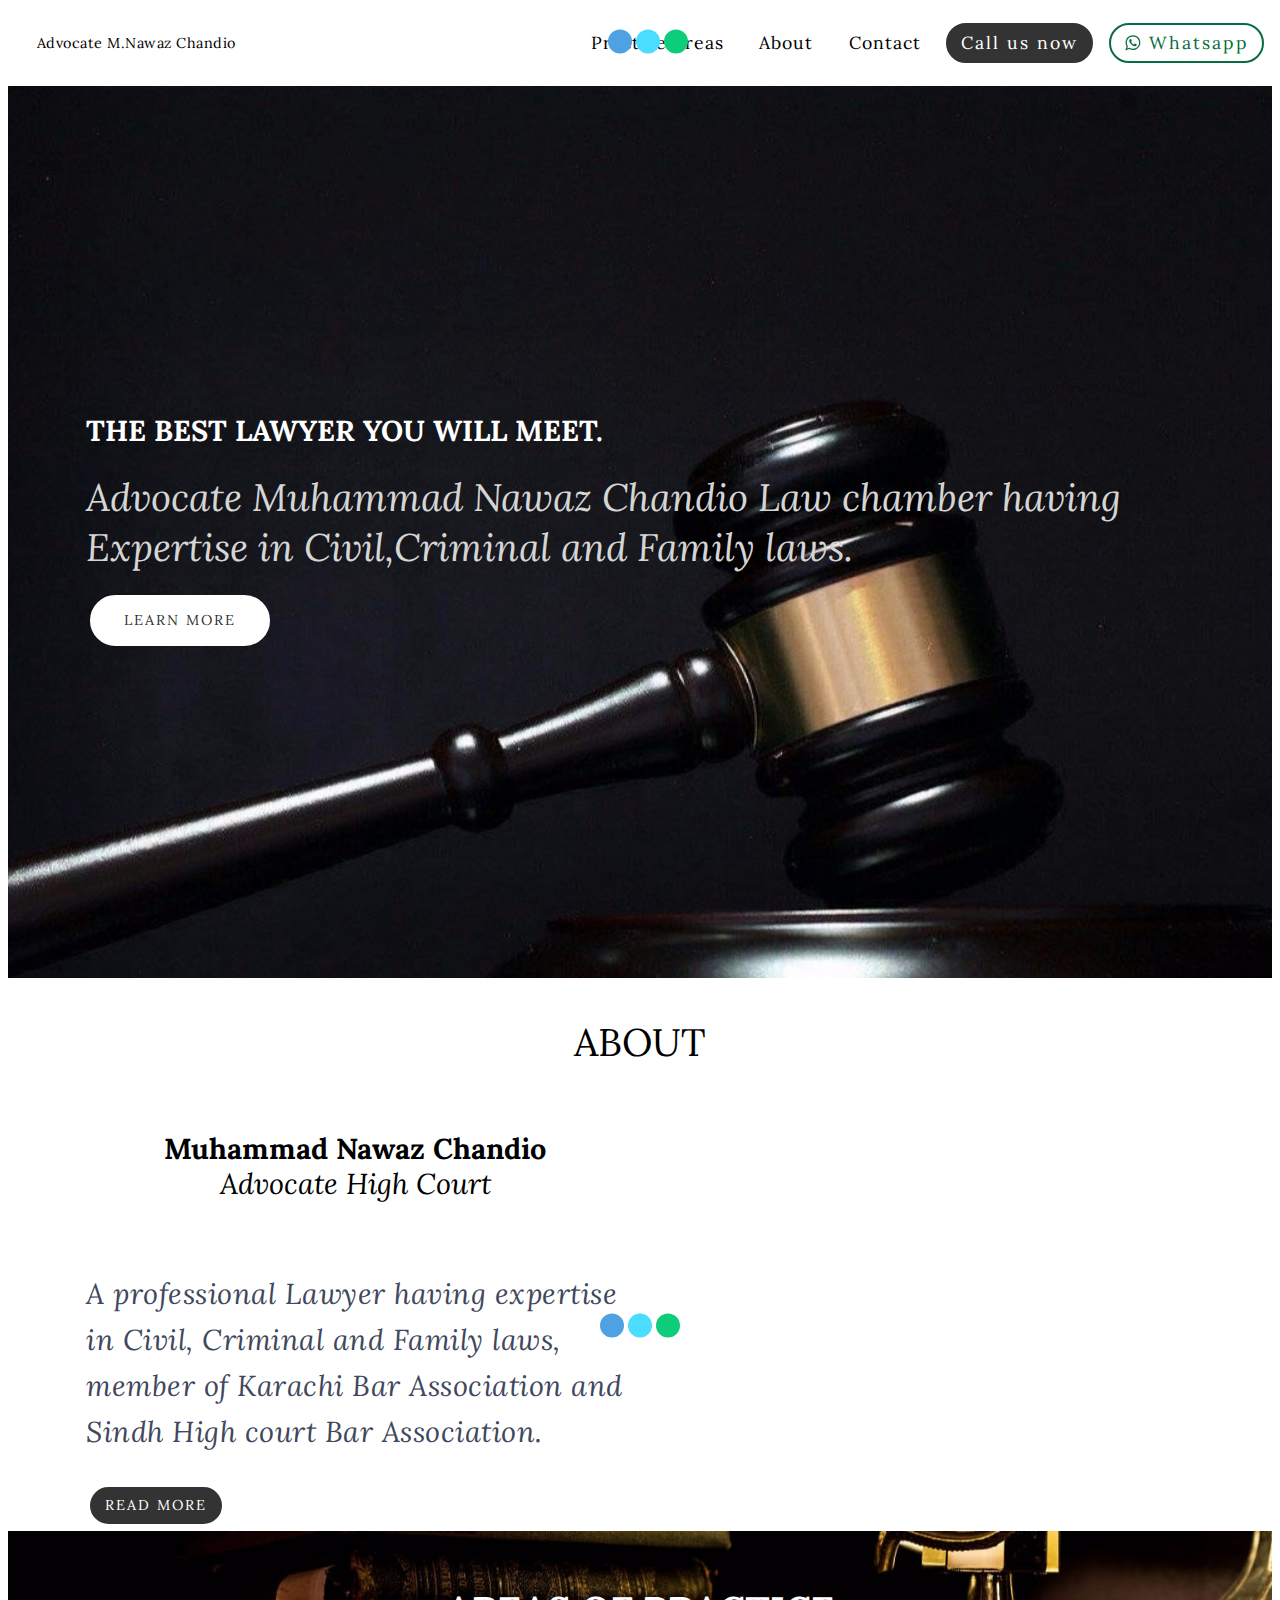
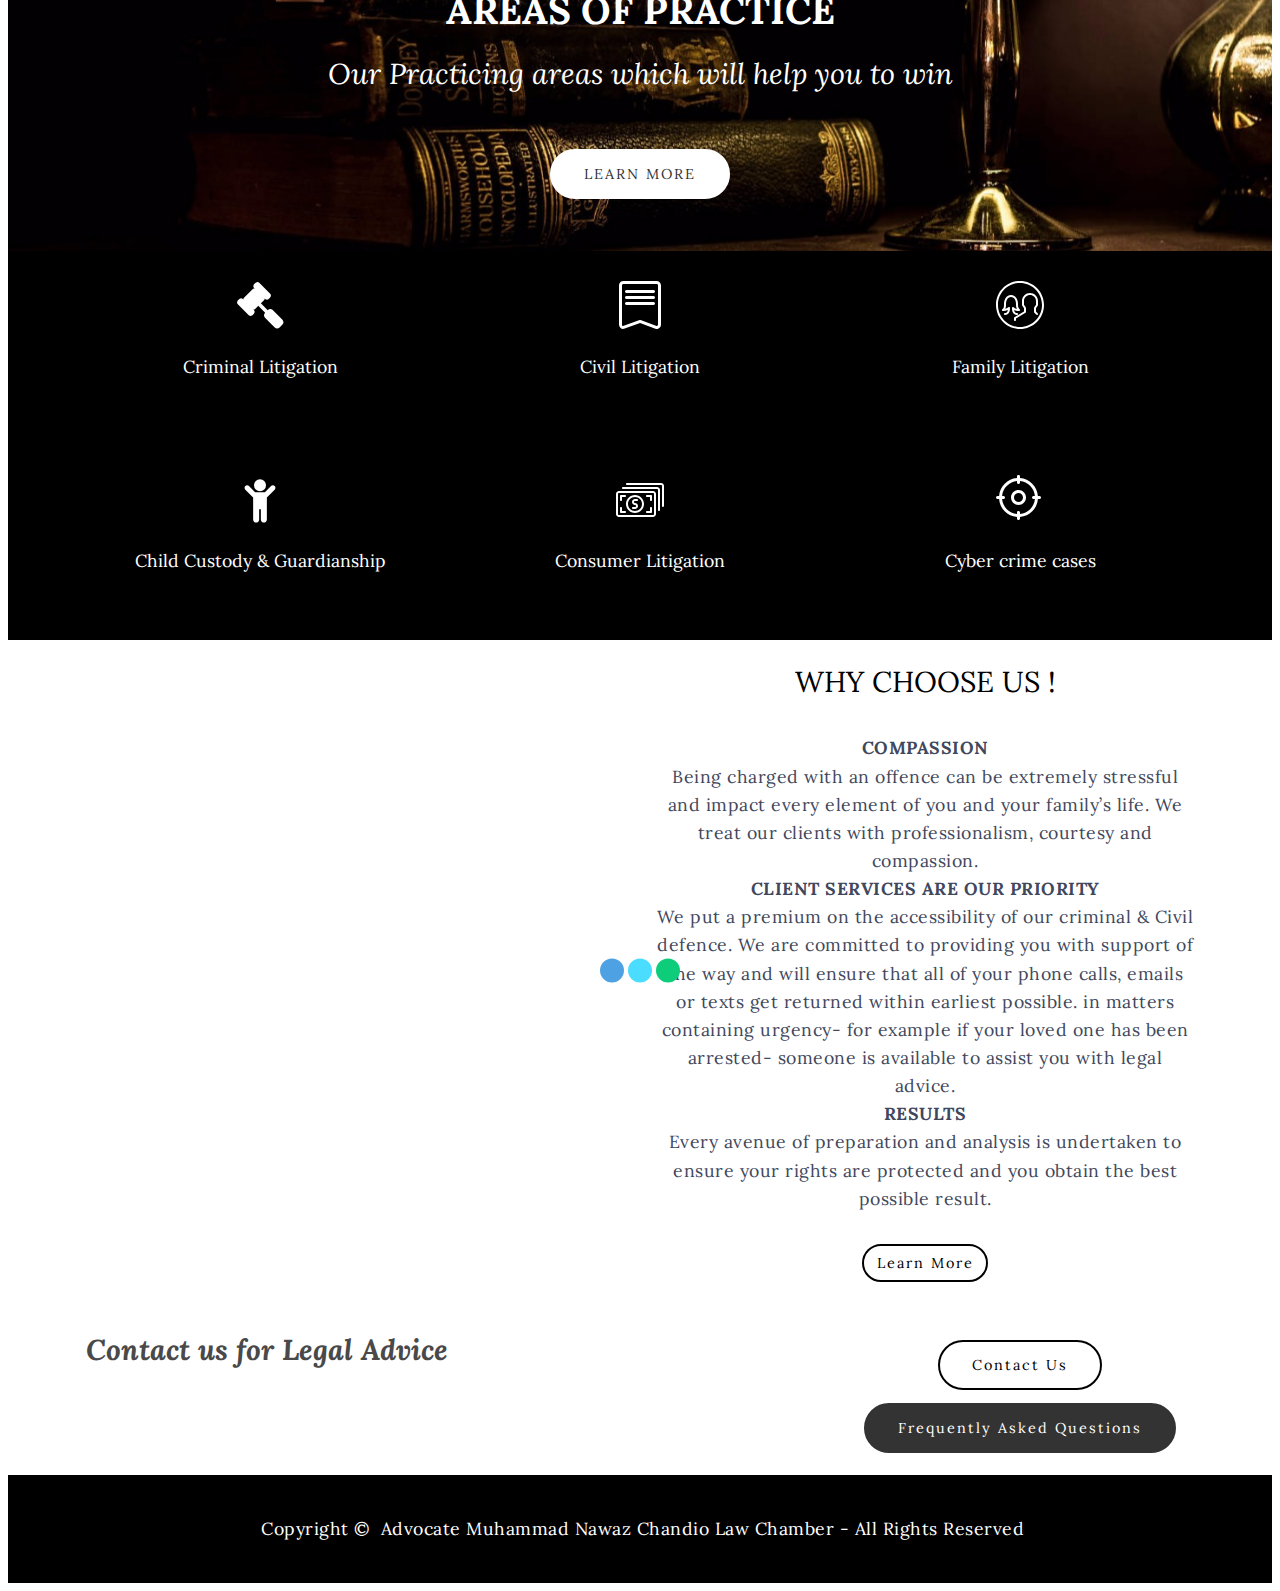
==== commit b6ab1aa7: "nn" ====
--- a/index.html
+++ b/index.html
@@ -104,7 +104,7 @@
                   <a href="index.html"></a>
               </amp-img>
           </span>
-          <p class="brand-name mbr-fonts-style mbr-bold display-4"><a href="index.html" class="text-black"><strong>Advocate M.Nawaz Chandio</strong></a></p>
+          <p class="brand-name mbr-fonts-style mbr-bold display-4"><a href="index.html" class="text-black">Advocate M.Nawaz Chandio</a></p>
       </div>
       <div class="collapse navbar-collapse" id="navbarSupportedContent">
             
@@ -137,7 +137,7 @@
 
 </section>
 
-<section class="engine"><a href="https://mobirise.info/o">portfolio site templates</a></section><section class="header4 cid-suA2AbRmap mbr-fullscreen" id="header4-2">
+<section class="engine"><a href="https://mobirise.info/j">website templates</a></section><section class="header4 cid-suA2AbRmap mbr-fullscreen" id="header4-2">
 
     
 
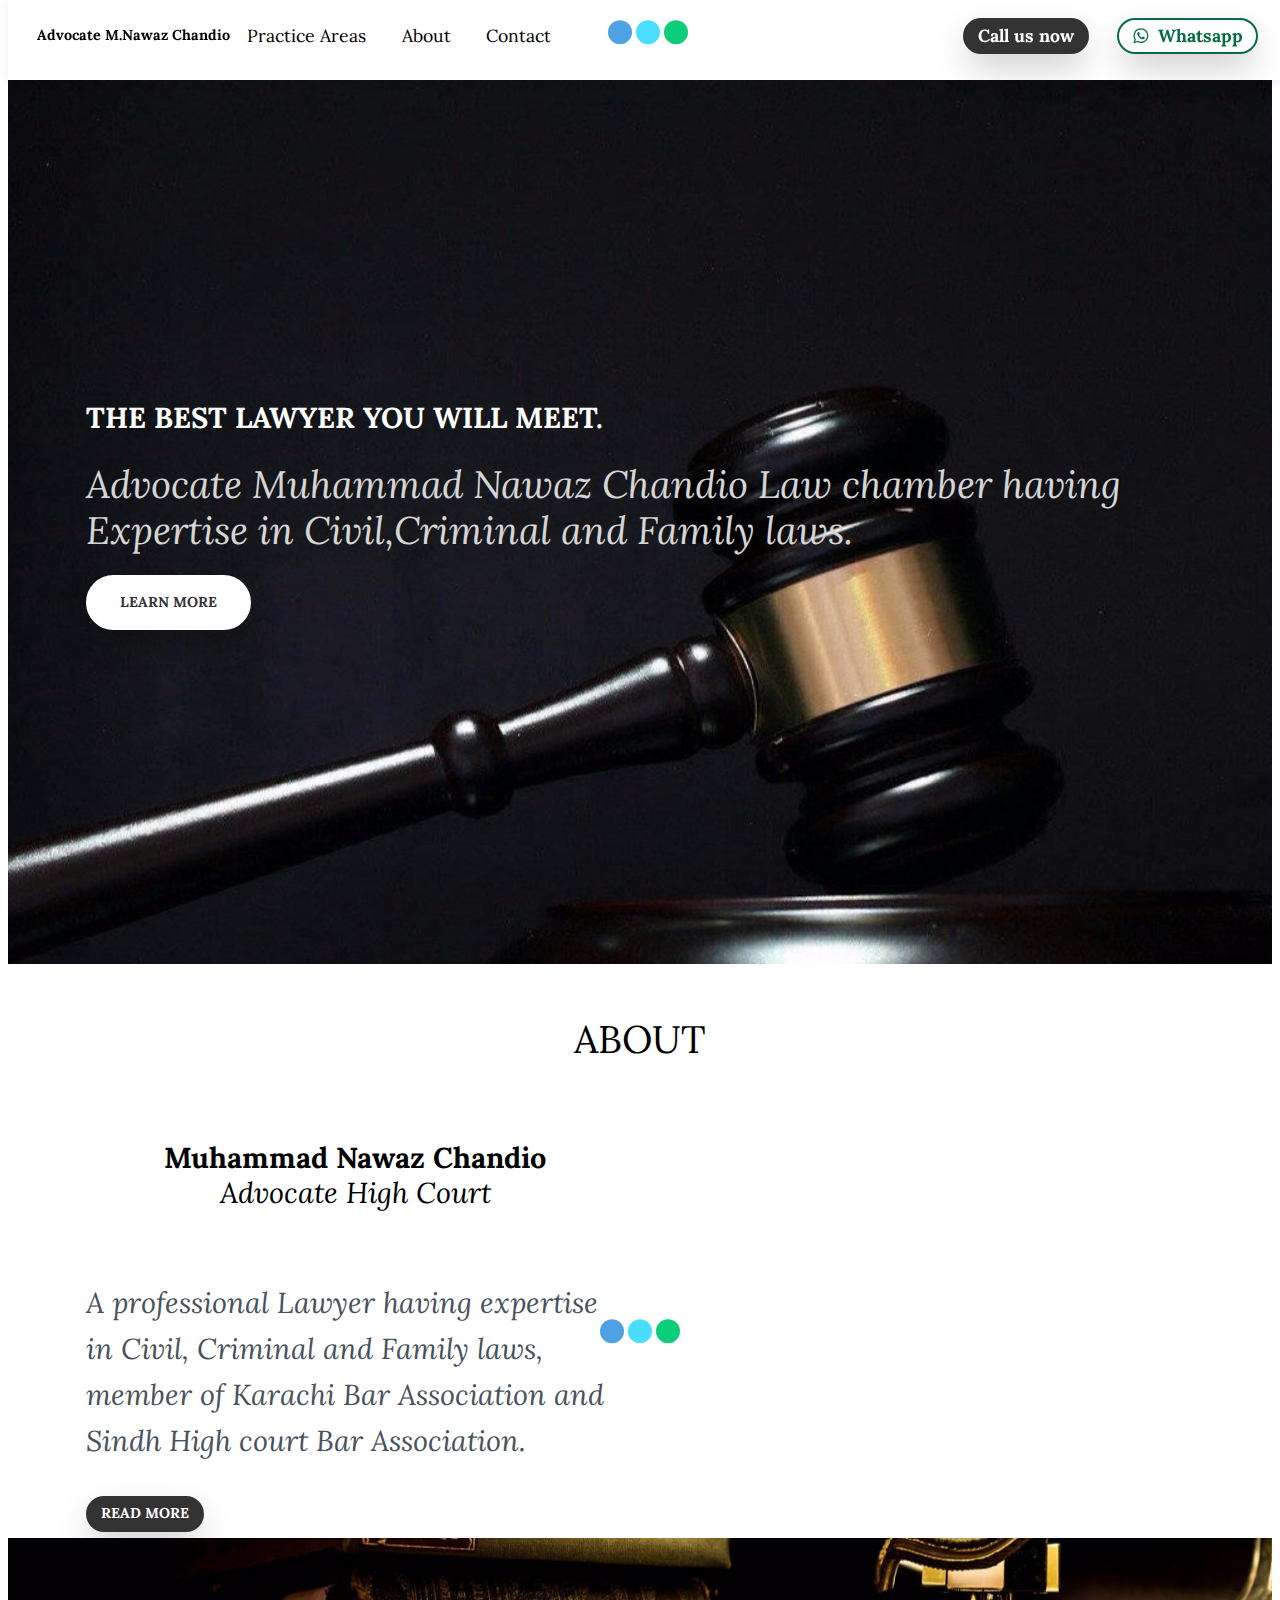
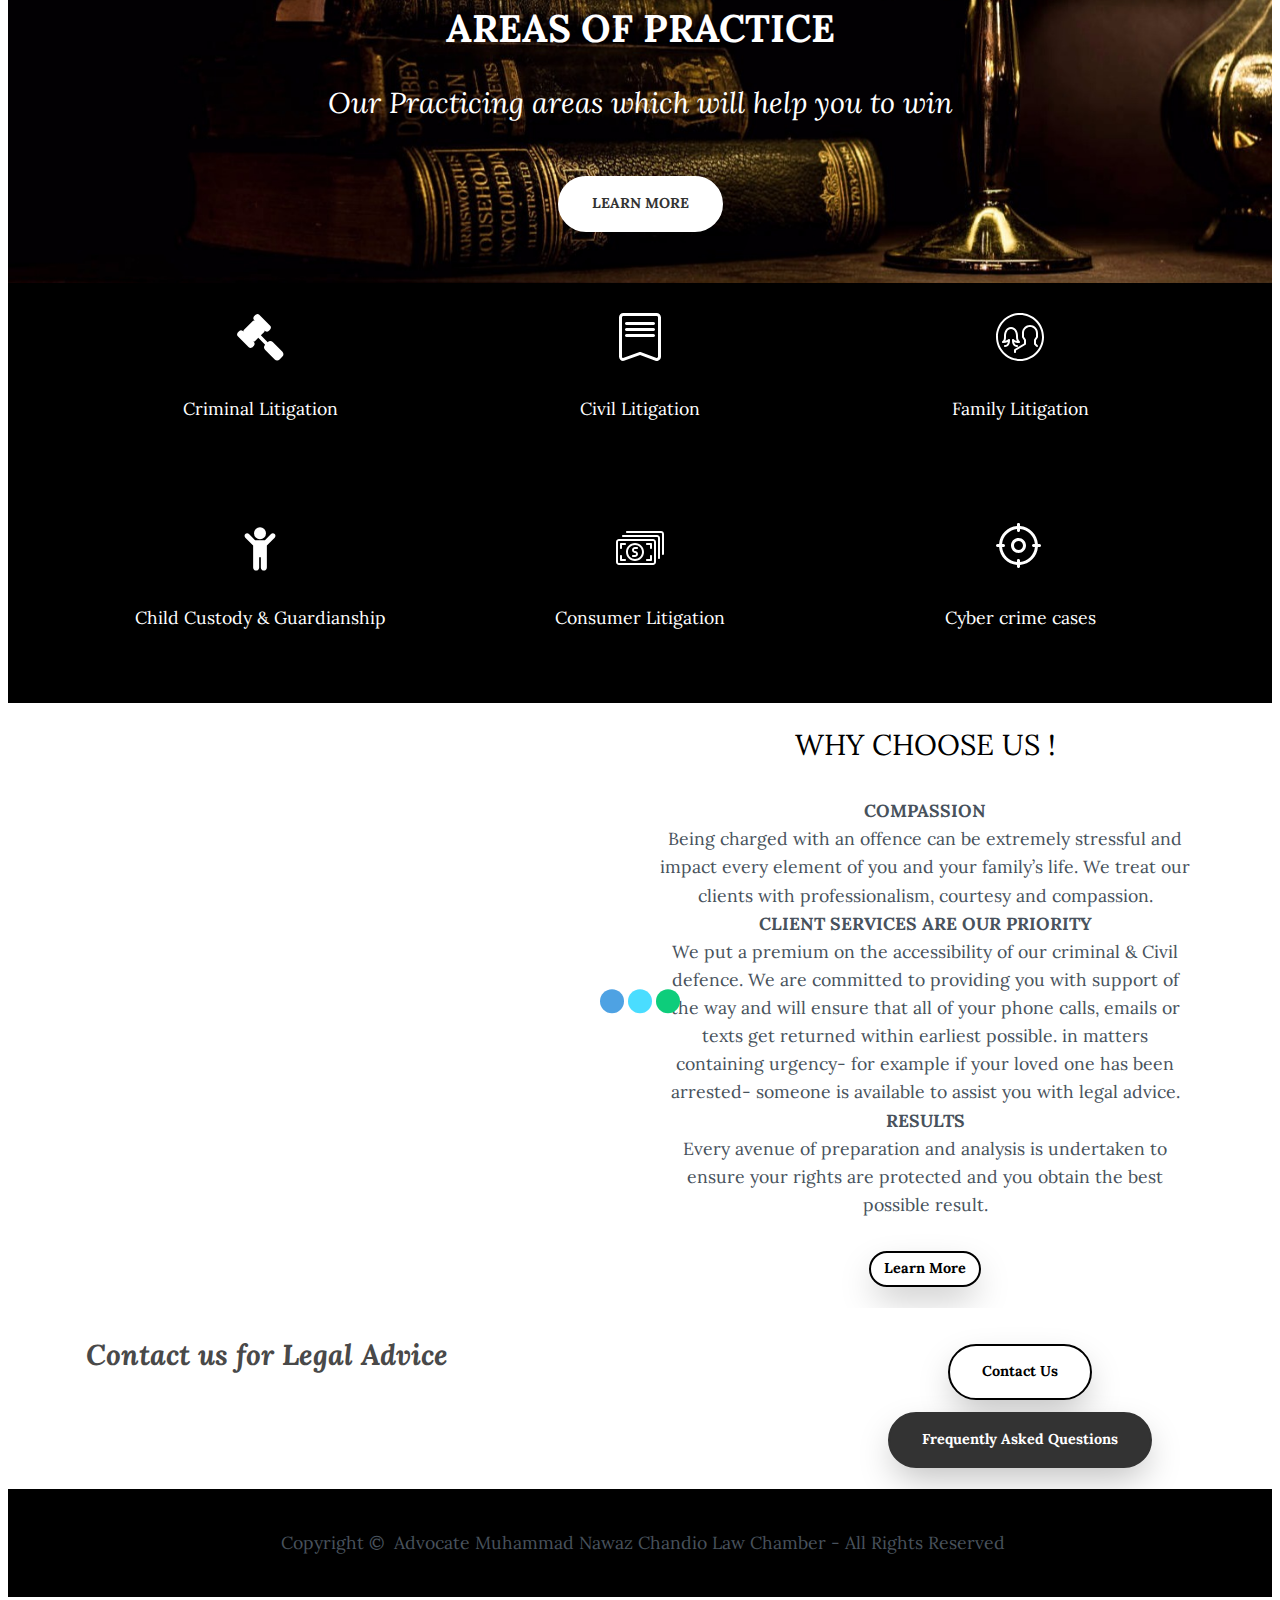
==== commit 8ff72176: "alt added" ====
--- a/index.html
+++ b/index.html
@@ -12,7 +12,6 @@
   <meta name="viewport" content="width=device-width, initial-scale=1, minimum-scale=1">
   <link rel="shortcut icon" href="assets/images/adobe-express-20221123-1455380-1-98x98.png" type="image/x-icon">
   <meta name="description" content="Advocate Muhammad Nawaz Chandio Law chamber having Expertise in Civil law Criminal Law and Family laws.
-ABOUT
 Advocate Muhammad Nawaz Chandio, Lawyer Karachi, Pakistan
 Advocate High Court
 
@@ -52,8 +51,8 @@
 <link href="https://fonts.googleapis.com/css?family=Lora:400,500,600,700,400i,500i,600i,700i&display=swap" rel="stylesheet">
  
  <style amp-custom> 
-div,span,h1,h2,h3,h4,h5,h6,p,blockquote,a,ol,ul,li,figcaption,textarea,input{font: inherit;}*{-webkit-box-sizing: border-box;box-sizing: border-box;outline: none;}*:focus{outline: none;}body{position: relative;font-style: normal;line-height: 1;color: #3f485d;}section{background-color: #eeeeee;background-position: 50% 50%;background-repeat: no-repeat;background-size: cover;overflow: hidden;padding: 30px 0;}h1,h2,h3,h4,h5,h6{margin: 0;padding: 0;}p,li,blockquote{letter-spacing: 0.5px;line-height: 1.7;}ul,ol,blockquote,p{margin-bottom: 0;margin-top: 0;}a{cursor: pointer;}a,a:hover{text-decoration: none;}a.mbr-iconfont:hover{text-decoration: none;}h1,h2,h3,h4,h5,h6,.display-1,.display-2,.display-4,.display-5,.display-7{word-break: break-word;word-wrap: break-word;}b,strong{font-weight: bold;}blockquote{padding: 10px 0 10px 20px;position: relative;border-left: 3px solid;}input:-webkit-autofill,input:-webkit-autofill:hover,input:-webkit-autofill:focus,input:-webkit-autofill:active{-webkit-transition-delay: 9999s;transition-delay: 9999s;-webkit-transition-property: background-color,color;-o-transition-property: background-color,color;transition-property: background-color,color;}html,body{height: auto;min-height: 100vh;}.mbr-section-title{margin: 0;padding: 0;font-style: normal;line-height: 1.2;width: 100%;}.mbr-section-subtitle{line-height: 1.3;width: 100%;}.mbr-text{font-style: normal;line-height: 1.6;width: 100%;}.mbr-white{color: #ffffff;}.mbr-black{color: #000000;}.align-left{text-align: left;}.align-left .list-item{justify-content: flex-start;}.align-center{text-align: center;}.align-center .list-item{justify-content: center;}.align-right{text-align: right;}.align-right .list-item{justify-content: flex-end;}@media (max-width: 767px){.align-left,.align-center,.align-right{text-align: center;}.align-left .list-item,.align-center .list-item,.align-right .list-item{justify-content: center;}}.mbr-light{font-weight: 300;}.mbr-regular{font-weight: 400;}.mbr-semibold{font-weight: 500;}.mbr-bold{font-weight: 700;}.icons-list a{margin: 0 1rem 0 0;}.icons-list a:last-child{margin: 0;}.mbr-figure{align-self: center;}.hidden{visibility: hidden;}.super-hide{display: none;}.inactive{-webkit-user-select: none;-moz-user-select: none;-ms-user-select: none;user-select: none;pointer-events: none;-webkit-user-drag: none;user-drag: none;}.mbr-overlay{position: absolute;bottom: 0;left: 0;right: 0;top: 0;z-index: 0;}.map-placeholder{display: none;}.google-map,.google-map iframe{position: relative;width: 100%;height: 400px;}amp-img{width: 100%;}amp-img img{max-height: 100%;max-width: 100%;}img.mbr-temp{width: 100%;}.rounded{border-radius: 50%;}.is-builder .nodisplay + img[async],.is-builder .nodisplay + img[decoding="async"],.is-builder amp-img > a + img[async],.is-builder amp-img > a + img[decoding="async"]{display: none;}html:not(.is-builder) amp-img > a{position: absolute;top: 0;bottom: 0;left: 0;right: 0;z-index: 1;}.is-builder .temp-amp-sizer{position: absolute;}.is-builder amp-youtube .temp-amp-sizer,.is-builder amp-vimeo .temp-amp-sizer{position: static;}.mobirise-spinner{position: absolute;top: 50%;left: 40%;margin-left: 10%;-webkit-transform: translate3d(-50%,-50%,0);z-index: 4;}.mobirise-spinner em{width: 24px;height: 24px;background: #3ac;border-radius: 100%;display: inline-block;-webkit-animation: slide 1s infinite;}.mobirise-spinner em:nth-child(1){-webkit-animation-delay: 0.1s;}.mobirise-spinner em:nth-child(2){-webkit-animation-delay: 0.2s;}.mobirise-spinner em:nth-child(3){-webkit-animation-delay: 0.3s;}@-moz-keyframes slide{0%{-webkit-transform: scale(1);}50%{opacity: 0.3;-webkit-transform: scale(2);}100%{-webkit-transform: scale(1);}}@-webkit-keyframes slide{0%{-webkit-transform: scale(1);}50%{opacity: 0.3;-webkit-transform: scale(2);}100%{-webkit-transform: scale(1);}}@-o-keyframes slide{0%{-webkit-transform: scale(1);}50%{opacity: 0.3;-webkit-transform: scale(2);}100%{-webkit-transform: scale(1);}}@keyframes slide{0%{-webkit-transform: scale(1);}50%{opacity: 0.3;-webkit-transform: scale(2);}100%{-webkit-transform: scale(1);}}.mobirise-loader .amp-active > div{display: none;}.iconfont-wrapper{display: inline-block;}.mbr-flex{display: flex;}.flex-wrap{flex-wrap: wrap;}.mbr-jc-s{justify-content: flex-start;}.mbr-jc-c{justify-content: center;}.mbr-jc-e{justify-content: flex-end;}.mbr-row-reverse{flex-direction: row-reverse;}.mbr-column{flex-direction: column;}amp-img,img{height: 100%;width: 100%;}.hidden-slide{display: none;}.visible-slide{display: flex;}section,.container,.container-fluid{position: relative;word-wrap: break-word;}.mbr-fullscreen .mbr-overlay{min-height: 100vh;}.mbr-fullscreen{display: flex;align-items: center;height: 100vh;min-height: 100vh;padding: 3rem 0;}.container{padding: 0 1rem;width: 100%;margin-right: auto;margin-left: auto;}@media (max-width: 767px){.container{max-width: 540px;}} @media (min-width: 768px){.container{max-width: 720px;}} @media (min-width: 992px){.container{max-width: 960px;}} @media (min-width: 1200px){.container{max-width: 1140px;}}.container-fluid{width: 100%;padding: 0 1rem;}.btn{position: relative;font-weight: 400;margin: 0.4rem 0.5rem;border: 2px solid;font-style: normal;white-space: normal;transition: all 0.3s ease-in-out,box-shadow 2s ease-in-out,-webkit-box-shadow 2s ease-in-out;display: inline-flex;align-items: center;justify-content: center;word-break: break-word;line-height: 1;letter-spacing: 2px;}.btn-form{padding: 1rem 2rem;}.btn-form:hover{cursor: pointer;}.btn{padding: 1rem 2rem;border-radius: 0px;}.btn-sm{padding: 0.6rem 0.8rem;border-radius: 0px;}.btn-md{padding: 1rem 2rem;border-radius: 0px;}.btn-lg{padding: 1.2rem 3.2rem;border-radius: 0px;}form .btn,form .mbr-section-btn{margin: 0;}.note-popover .btn:after{display: none;}.mbr-section-btn{margin: 0 -0.25rem;font-size: 0;}nav .mbr-section-btn{margin-left: 0rem;margin-right: 0rem;}.btn .mbr-iconfont,.btn.btn-md .mbr-iconfont{cursor: pointer;margin: 0 0.8rem 0 0;}.btn-sm .mbr-iconfont{margin: 0 0.5rem 0 0;}[type="submit"]{-webkit-appearance: none;}section.menu{min-height: 70px;overflow: visible;padding: 0;}.menu-container{display: flex;-webkit-box-pack: justify;-ms-flex-pack: justify;justify-content: space-between;align-items: center;min-height: 70px;}@media (max-width: 991px){.menu-container{max-width: 100%;padding: 0.5rem 1rem;}} @media (max-width: 767px){.menu-container{padding: 0.5rem 1rem;}}.navbar{z-index: 100;width: 100%;position: absolute;}.navbar-fixed-top{position: fixed;top: 0;}.navbar-brand{display: flex;align-items: center;word-break: break-word;z-index: 1;}.navbar-logo{margin: 0 0.8rem 0 0;}@media (max-width: 767px){.navbar-logo amp-img{max-height: 35px;max-width: 35px;}}.navbar-caption-wrap{display: flex;}.navbar .navbar-collapse{display: flex;-ms-flex-preferred-size: auto;flex-basis: auto;align-items: center;justify-content: flex-end;}@media (max-width: 991px){.navbar .navbar-collapse{display: none;position: absolute;top: 0;right: 0;height: 100vh;overflow-y: auto;padding: 70px 2rem 1rem;z-index: 1;}}@media (max-width: 991px){.navbar.opened .navbar-collapse.show,.navbar.opened .navbar-collapse.collapsing{display: block;}.is-builder .navbar-collapse{position: fixed;}}.navbar-nav{list-style-type: none;display: flex;flex-wrap: wrap;padding-left: 0;min-width: 10rem;}@media (max-width: 991px){.navbar-nav{flex-direction: column;}} .navbar-nav .mbr-iconfont{margin: 0 0.2rem 0 0;}.nav-item{word-break: break-all;}.nav-link{display: flex;align-items: center;justify-content: center;}.nav-link,.navbar-caption{transition: all 0.2s;letter-spacing: 1px;}.nav-dropdown .dropdown-menu{min-width: 10rem;position: absolute;left: 0;padding: 1.25rem 0;}.nav-dropdown .dropdown-menu .dropdown-item{line-height: 2;display: flex;justify-content: center;align-items: center;padding: 0.25rem 1.5rem;white-space: nowrap;}.nav-dropdown .dropdown-menu .dropdown{position: relative;}.dropdown-menu .dropdown:hover > .dropdown-menu{opacity: 1;pointer-events: all;}.nav-dropdown .dropdown-submenu{top: 0;left: 100%;margin: 0;}.nav-item.dropdown{position: relative;}.nav-item.dropdown .dropdown-menu{opacity: 0;pointer-events: none;}.nav-item.dropdown:hover > .dropdown-menu{opacity: 1;pointer-events: all;}.link.dropdown-toggle:after{content: "";margin-left: 0.25rem;border-top: 0.35em solid;border-right: 0.35em solid transparent;border-left: 0.35em solid transparent;border-bottom: 0;}.navbar .dropdown.open > .dropdown-menu{display: block;}@media (max-width: 991px){.is-builder .nav-dropdown .dropdown-menu{position: relative;}.nav-dropdown .dropdown-submenu{left: 0;}.nav-dropdown .dropdown-menu .dropdown-item{padding: 0.25rem 1.5rem;margin: 0;justify-content: center;}.nav-dropdown .dropdown-menu .dropdown-item:after{right: auto;}.navbar.opened .dropdown-menu{top: 0;}.dropdown-toggle[data-toggle="dropdown-submenu"]:after{content: "";margin-left: 0.25rem;border-top: 0.35em solid;border-right: 0.35em solid transparent;border-left: 0.35em solid transparent;border-bottom: 0;top: 55%;}}.navbar-buttons{display: flex;flex-wrap: wrap;align-items: center;justify-content: center;}@media (max-width: 991px){.navbar-buttons{flex-direction: column;}}.menu-social-list{display: flex;align-items: center;justify-content: center;flex-wrap: wrap;}.menu-social-list a{margin: 0 0.5rem;}.menu-social-list a span{font-size: 1.5rem;}button.navbar-toggler{position: absolute;right: 20px;top: 25px;width: 31px;height: 20px;cursor: pointer;transition: all .2s;-ms-flex-item-align: center;-ms-grid-row-align: center;align-self: center;}.hamburger span{position: absolute;right: 0;width: 30px;height: 2px;border-right: 5px;}.hamburger span:nth-child(1){top: 0;transition: all .2s;}.hamburger span:nth-child(2){top: 8px;transition: all .15s;}.hamburger span:nth-child(3){top: 8px;transition: all .15s;}.hamburger span:nth-child(4){top: 16px;transition: all .2s;}nav.opened .navbar-toggler:not(.hide) .hamburger span:nth-child(4),nav.opened .navbar-toggler:not(.hide) .hamburger span:nth-child(1){top: 8px;width: 0;opacity: 0;right: 50%;transition: all .2s;}nav.opened .navbar-toggler:not(.hide) .hamburger span:nth-child(2){transform: rotate(-45deg);transition: all .25s;}nav.opened .navbar-toggler:not(.hide) .hamburger span:nth-child(3){transform: rotate(45deg);transition: all .25s;}.ampstart-btn.hamburger{position: absolute;top: 25px;right: 20px;margin-left: auto;height: 20px;width: 30px;background: none;border: none;cursor: pointer;z-index: 1000;}@media (min-width: 992px){.ampstart-btn,amp-sidebar{display: none;}.dropdown-menu .dropdown-toggle:after{content: "";border-bottom: 0.35em solid transparent;border-left: 0.35em solid;border-right: 0;border-top: 0.35em solid transparent;margin-left: 0.3rem;margin-top: -0.3077em;position: absolute;right: 1.1538em;top: 50%;}}.close-sidebar{width: 30px;height: 30px;position: relative;cursor: pointer;background-color: transparent;border: none;}.close-sidebar span{position: absolute;left: 0;width: 30px;height: 2px;border-right: 5px;top: 14px;}.close-sidebar span:nth-child(1){transform: rotate(-45deg);}.close-sidebar span:nth-child(2){transform: rotate(45deg);}.builder-sidebar{position: relative;height: 100vh;overflow-y: auto;min-width: 10rem;z-index: 1030;padding: 1rem 2rem;max-width: 20rem;}.builder-sidebar .dropdown:hover > .dropdown-menu{position: relative;text-align: center;}section.sidebar-open:before{content: '';position: fixed;top: 0;bottom: 0;right: 0;left: 0;background-color: rgba(0,0,0,0.2);z-index: 1040;}.is-builder section.horizontal-menu .ampstart-btn{display: none;}.is-builder section.horizontal-menu .dropdown-menu{z-index: auto;opacity: 1;pointer-events: auto;}.is-builder .menu{overflow: visible;}#sidebar{background-color: transparent;}.card-title{margin: 0;}.card{position: relative;background-color: transparent;border: none;border-radius: 0;width: 100%;padding: 0 1rem;}@media (max-width: 767px){.card:not(.last-child){padding-bottom: 30px;}} .card .card-img{width: auto;border-radius: 0;}.card .card-wrapper{height: 100%;}@media (max-width: 767px){.card .card-wrapper{flex-direction: column;}} .card img{height: 100%;-o-object-fit: cover;object-fit: cover;-o-object-position: center;object-position: center;}.card-inner,.items-list{display: flex;flex-direction: column;}.items-list{list-style-type: none;padding: 0;}.items-list .list-item{padding: 1rem 2rem;}.card-head{padding: 1.5rem 2rem;}.card-price-wrap{padding: 1rem 2rem;}.card-button{padding: 1rem;margin: 0;}.timeline-wrap{position: relative;}.timeline-wrap .iconBackground{position: absolute;left: 50%;width: 20px;height: 20px;line-height: 30px;text-align: center;border-radius: 50%;font-size: 30px;display: inline-block;background-color: #000000;top: 20px;margin: 0 0 0 -10px;}@media (max-width: 767px){.timeline-wrap .iconBackground{left: 0;}}.separline{position: relative;}@media (max-width: 767px){.separline:not(.last-child){padding-bottom: 2rem;}} .separline:before{position: absolute;content: "";width: 2px;background-color: #000000;left: calc(50% - 1px);height: calc(100% - 20px);top: 40px;}@media (max-width: 767px){.separline:before{left: 0;}}.gallery-img-wrap{position: relative;height: 100%;}.gallery-img-wrap:hover{cursor: pointer;}.gallery-img-wrap:hover .icon-wrap,.gallery-img-wrap:hover .caption-on-hover{opacity: 1;}.gallery-img-wrap:hover:after{opacity: .5;}.gallery-img-wrap amp-img{height: 100%;}.gallery-img-wrap:after{content: "";position: absolute;top: 0;bottom: 0;left: 0;right: 0;background: #000;opacity: 0;transition: opacity 0.2s;pointer-events: none;}.gallery-img-wrap .icon-wrap,.gallery-img-wrap .img-caption{z-index: 3;pointer-events: none;position: absolute;}.gallery-img-wrap .icon-wrap,.gallery-img-wrap .caption-on-hover{opacity: 0;transition: opacity 0.2s;}.gallery-img-wrap .icon-wrap{left: 50%;top: 50%;transform: translate(-50%,-50%);background-color: #fff;padding: .5rem;border-radius: 50%;}.gallery-img-wrap .amp-iconfont{color: #000;font-size: 1rem;width: 1rem;display: block;}.gallery-img-wrap .img-caption{left: 0;right: 0;}.gallery-img-wrap .img-caption.caption-top{top: 0;}.gallery-img-wrap .img-caption.caption-bottom{bottom: 0;}.gallery-img-wrap .img-caption:not(.caption-on-hover):after{content: "";position: absolute;top: 0;left: 0;right: 0;height: 100%;transition: opacity 0.2s;z-index: -1;pointer-events: none;}@media (max-width: 767px){.gallery-img-wrap:after,.gallery-img-wrap:hover:after,.gallery-img-wrap .icon-wrap{display: none;}.gallery-img-wrap .caption-on-hover{opacity: 1;}}.is-builder .gallery-img-wrap .icon-wrap,.is-builder .gallery-img-wrap .img-caption > *{pointer-events: all;}.amp-carousel-button,.dots-wrapper .dots span{transition: all 0.4s;cursor: pointer;outline: none;}.amp-carousel-button{width: 50px;height: 50px;border-radius: 50%;}.dots-wrapper .dots{display: inline-block;margin: 4px 8px;}.dots-wrapper .dots span{display: block;border-radius: 12px;height: 24px;width: 24px;background-color: #ffffff;border: 10px solid #cccccc;opacity: 0.5;}.dots-wrapper .dots span.current{width: 40px;}.dots-wrapper .dots span:hover,.dots-wrapper .dots span.current{opacity: 1;}.amp-carousel-button-next:after{right: 1rem;}.amp-carousel-button-prev:after{left: 1rem;}button.btn-img{cursor: pointer;}.is-builder .preview button.btn-img{opacity: 0.5;position: relative;pointer-events: none;}amp-image-lightbox,.lightbox{background: rgba(0,0,0,0.8);display: flex;flex-wrap: wrap;align-items: center;justify-content: center;width: 100%;height: 100%;overflow: auto;}amp-image-lightbox a.control,.lightbox a.control{position: absolute;cursor: default;top: 0;right: 0;}amp-image-lightbox .close,.lightbox .close{background: none;border: none;position: absolute;top: 16px;right: 16px;height: 32px;width: 32px;cursor: pointer;z-index: 1000;}amp-image-lightbox .close:before,amp-image-lightbox .close:after,.lightbox .close:before,.lightbox .close:after{position: absolute;top: 0;right: 16px;content: ' ';height: 32px;width: 2px;background-color: #fff;}amp-image-lightbox .close:before,.lightbox .close:before{transform: rotate(45deg);}amp-image-lightbox .close:after,.lightbox .close:after{transform: rotate(-45deg);}amp-image-lightbox .video-block,.lightbox .video-block{width: 100%;}div[submit-success] > *,div[submit-error] > *{padding: 15px;margin-bottom: 1rem;}.form-block{z-index: 1;background-color: transparent;padding: 30px;position: relative;overflow: hidden;}.form-block .mbr-overlay{z-index: -1;}@media (max-width: 991px){.form-block{padding: 15px;}}form input,form textarea,form select{padding: 15px 0.5rem;line-height: 1.45;width: 100%;background: #ffffff;border-width: 1px;border-style: solid;border-color: #767676;border-radius: 0;color: #000000;}form input[type="checkbox"],form input[type="radio"]{border: none;background: none;width: auto;}form .field{padding-bottom: 0.5rem;padding-top: 0.5rem;}form textarea.field-input{height: 200px;}form .fieldset{display: flex;justify-content: center;flex-wrap: wrap;align-items: center;}textarea[type="hidden"]{display: none;}.form-check{margin-bottom: 0;}.form-check-label{padding-left: 0;}.form-check-input{position: relative;margin: 4px;}.form-check-inline{display: inline-flex;align-items: center;padding-left: 0;margin-right: .75rem;}.mbr-row,.mbr-form-row{display: -webkit-box;display: -ms-flexbox;display: flex;-ms-flex-wrap: wrap;flex-wrap: wrap;margin-left: -1rem;margin-right: -1rem;}.mbr-form-row{margin-left: -0.5rem;margin-right: -0.5rem;}.mbr-form-row > [class*="mbr-col"]{padding-left: 0.5rem;padding-right: 0.5rem;}@media (max-width: 767px){.mbr-col,.mbr-col-auto{padding-right: 1rem;padding-left: 1rem;}.mbr-col-sm-12{-ms-flex: 0 0 100%;-webkit-box-flex: 0;flex: 0 0 100%;max-width: 100%;padding-right: 1rem;padding-left: 1rem;}}@media (min-width: 768px){.mbr-col,.mbr-col-auto{padding-right: 1rem;padding-left: 1rem;}.mbr-col-md-2{-ms-flex: 0 0 16.6666666667%;-webkit-box-flex: 0;flex: 0 0 16.6666666667%;max-width: 16.6666666667%;padding-right: 1rem;padding-left: 1rem;}.mbr-col-md-3{-ms-flex: 0 0 25%;-webkit-box-flex: 0;flex: 0 0 25%;max-width: 25%;padding-right: 1rem;padding-left: 1rem;}.mbr-col-md-4{-ms-flex: 0 0 33.3333333333%;-webkit-box-flex: 0;flex: 0 0 33.3333333333%;max-width: 33.3333333333%;padding-right: 1rem;padding-left: 1rem;}.mbr-col-md-5{-ms-flex: 0 0 41.6666666667%;-webkit-box-flex: 0;flex: 0 0 41.6666666667%;max-width: 41.6666666667%;padding-right: 1rem;padding-left: 1rem;}.mbr-col-md-6{-ms-flex: 0 0 50%;-webkit-box-flex: 0;flex: 0 0 50%;max-width: 50%;padding-right: 1rem;padding-left: 1rem;}.mbr-col-md-7{-ms-flex: 0 0 58.3333333333%;-webkit-box-flex: 0;flex: 0 0 58.3333333333%;max-width: 58.3333333333%;padding-right: 1rem;padding-left: 1rem;}.mbr-col-md-8{-ms-flex: 0 0 66.6666666667%;-webkit-box-flex: 0;flex: 0 0 66.6666666667%;max-width: 66.6666666667%;padding-right: 1rem;padding-left: 1rem;}.mbr-col-md-10{-ms-flex: 0 0 83.3333333333%;-webkit-box-flex: 0;flex: 0 0 83.3333333333%;max-width: 83.3333333333%;padding-right: 1rem;padding-left: 1rem;}.mbr-col-md-12{-ms-flex: 0 0 100%;-webkit-box-flex: 0;flex: 0 0 100%;max-width: 100%;padding-right: 1rem;padding-left: 1rem;}}.mbr-col{-ms-flex: 1 1 auto;-webkit-box-flex: 1;flex: 1 1 auto;max-width: 100%;}.mbr-col-auto{-ms-flex: 0 0 auto;flex: 0 0 auto;width: auto;}@media (min-width: 992px){.mbr-col,.mbr-col-auto{padding-right: 1rem;padding-left: 1rem;}.mbr-col-lg-2{-ms-flex: 0 0 16.6666666667%;-webkit-box-flex: 0;flex: 0 0 16.6666666667%;max-width: 16.6666666667%;padding-right: 1rem;padding-left: 1rem;}.mbr-col-lg-3{-ms-flex: 0 0 25%;-webkit-box-flex: 0;flex: 0 0 25%;max-width: 25%;padding-right: 1rem;padding-left: 1rem;}.mbr-col-lg-4{-ms-flex: 0 0 33.3333333333%;-webkit-box-flex: 0;flex: 0 0 33.3333333333%;max-width: 33.3333333333%;padding-right: 1rem;padding-left: 1rem;}.mbr-col-lg-5{-ms-flex: 0 0 41.6666666667%;-webkit-box-flex: 0;flex: 0 0 41.6666666667%;max-width: 41.6666666667%;padding-right: 1rem;padding-left: 1rem;}.mbr-col-lg-6{-ms-flex: 0 0 50%;-webkit-box-flex: 0;flex: 0 0 50%;max-width: 50%;padding-right: 1rem;padding-left: 1rem;}.mbr-col-lg-7{-ms-flex: 0 0 58.3333333333%;-webkit-box-flex: 0;flex: 0 0 58.3333333333%;max-width: 58.3333333333%;padding-right: 1rem;padding-left: 1rem;}.mbr-col-lg-8{-ms-flex: 0 0 66.6666666667%;-webkit-box-flex: 0;flex: 0 0 66.6666666667%;max-width: 66.6666666667%;padding-right: 1rem;padding-left: 1rem;}.mbr-col-lg-9{-ms-flex: 0 0 75%;-webkit-box-flex: 0;flex: 0 0 75%;max-width: 75%;padding-right: 1rem;padding-left: 1rem;}.mbr-col-lg-10{-ms-flex: 0 0 83.3333333333%;-webkit-box-flex: 0;flex: 0 0 83.3333333333%;max-width: 83.3333333333%;padding-right: 1rem;padding-left: 1rem;}.mbr-col-lg-12{-ms-flex: 0 0 100%;-webkit-box-flex: 0;flex: 0 0 100%;max-width: 100%;padding-right: 1rem;padding-left: 1rem;}}@media (min-width: 992px){.lg-pb{padding-bottom: 3rem;}}@media (max-width: 991px){.md-pb{padding-bottom: 3rem;}}.mbr-pt-1,.mbr-py-1{padding-top: 10px;}.mbr-pb-1,.mbr-py-1{padding-bottom: 10px;}.mbr-px-1{padding-left: 10px;padding-right: 10px;}.mbr-p-1{padding: 10px;}.mbr-pt-2,.mbr-py-2{padding-top: 1rem;}.mbr-pb-2,.mbr-py-2{padding-bottom: 1rem;}.mbr-px-2{padding-left: 1rem;padding-right: 1rem;}.mbr-p-2{padding: 1rem;}.mbr-pt-3,.mbr-py-3{padding-top: 25px;}.mbr-pb-3,.mbr-py-3{padding-bottom: 25px;}.mbr-px-3{padding-left: 25px;padding-right: 25px;}.mbr-p-3{padding: 25px;}.mbr-pt-4,.mbr-py-4{padding-top: 2rem;}.mbr-pb-4,.mbr-py-4{padding-bottom: 2rem;}.mbr-px-4{padding-left: 2rem;padding-right: 2rem;}.mbr-p-4{padding: 2rem;}.mbr-pt-5,.mbr-py-5{padding-top: 3rem;}.mbr-pb-5,.mbr-py-5{padding-bottom: 3rem;}.mbr-px-5{padding-left: 3rem;padding-right: 3rem;}.mbr-p-5{padding: 3rem;}@media (max-width: 991px){.mbr-py-4,.mbr-py-5{padding-top: 1rem;padding-bottom: 1rem;}.mbr-px-4,.mbr-px-5{padding-left: 1rem;padding-right: 1rem;}.mbr-p-3,.mbr-p-4,.mbr-p-5{padding: 1rem;}}.mbr-ml-auto{margin-left: auto;}.mbr-mr-auto{margin-right: auto;}.mbr-m-auto{margin: auto;}#scrollToTopMarker{position: absolute;width: 0px;height: 0px;top: 300px;}#scrollToTopButton{position: fixed;bottom: 25px;right: 25px;opacity: .4;z-index: 5000;font-size: 32px;height: 60px;width: 60px;border: none;border-radius: 3px;cursor: pointer;}#scrollToTopButton:focus{outline: none;}#scrollToTopButton a:before{content: '';position: absolute;height: 40%;top: 36%;width: 2px;left: calc(50% - 1px);}#scrollToTopButton a:after{content: '';position: absolute;border-top: 2px solid;border-right: 2px solid;width: 40%;height: 40%;left: calc(30% - 1px);bottom: 30%;transform: rotate(-45deg);}.is-builder #scrollToTopButton a:after{left: 30%;}a{font-style: normal;font-weight: 400;}@media (max-width: 767px){.mbr-section-btn,.mbr-section-title{text-align: center;}}
-body{font-family: Roboto;}blockquote{border-color: #4ea2e3;}div[submit-success] > *{background: #0dcd7b;color: #000000;}div[submit-error] > *{background: #a0a0a0;color: #ffffff;}.display-1{font-family: 'Lora',serif;font-size: 2.4rem;}.display-2{font-family: 'Lora',serif;font-size: 2.2rem;}.display-4{font-family: 'Lora',serif;font-size: 0.9rem;}.display-5{font-family: 'Lora',serif;font-size: 1.8rem;}.display-7{font-family: 'Lora',serif;font-size: 1.1rem;}.display-1 .mbr-iconfont-btn{font-size: 2.4rem;width: 2.4rem;}.display-2 .mbr-iconfont-btn{font-size: 2.2rem;width: 2.2rem;}.display-4 .mbr-iconfont-btn{font-size: 0.9rem;width: 0.9rem;}.display-5 .mbr-iconfont-btn{font-size: 1.8rem;width: 1.8rem;}.display-7 .mbr-iconfont-btn{font-size: 1.1rem;width: 1.1rem;}@media (max-width: 768px){.display-1{font-size: 1.92rem;font-size: calc( 1.49rem + (2.4 - 1.49) * ((100vw - 20rem) / (48 - 20)));line-height: calc( 1.4 * (1.49rem + (2.4 - 1.49) * ((100vw - 20rem) / (48 - 20))));}.display-2{font-size: 1.76rem;font-size: calc( 1.42rem + (2.2 - 1.42) * ((100vw - 20rem) / (48 - 20)));line-height: calc( 1.4 * (1.42rem + (2.2 - 1.42) * ((100vw - 20rem) / (48 - 20))));}.display-4{font-size: 0.72rem;font-size: calc( 0.965rem + (0.9 - 0.965) * ((100vw - 20rem) / (48 - 20)));line-height: calc( 1.4 * (0.965rem + (0.9 - 0.965) * ((100vw - 20rem) / (48 - 20))));}.display-5{font-size: 1.44rem;font-size: calc( 1.28rem + (1.8 - 1.28) * ((100vw - 20rem) / (48 - 20)));line-height: calc( 1.4 * (1.28rem + (1.8 - 1.28) * ((100vw - 20rem) / (48 - 20))));}}.bg-primary{background-color: #4ea2e3;}.bg-success{background-color: #0dcd7b;}.bg-info{background-color: #8282e7;}.bg-warning{background-color: #767676;}.bg-danger{background-color: #a0a0a0;}.btn-primary,.btn-primary:active,.btn-primary.active{background-color: #4ea2e3;border-color: #4ea2e3;color: #ffffff;}.btn-primary:hover,.btn-primary:focus,.btn-primary.focus{color: #ffffff;background-color: #1f7dc5;border-color: #1f7dc5;}.btn-primary.disabled,.btn-primary:disabled{color: #ffffff;background-color: #1f7dc5;border-color: #1f7dc5;}.btn-secondary,.btn-secondary:active,.btn-secondary.active{background-color: #4addff;border-color: #4addff;color: #003c4a;}.btn-secondary:hover,.btn-secondary:focus,.btn-secondary.focus{color: #003c4a;background-color: #00cdfd;border-color: #00cdfd;}.btn-secondary.disabled,.btn-secondary:disabled{color: #003c4a;background-color: #00cdfd;border-color: #00cdfd;}.btn-info,.btn-info:active,.btn-info.active{background-color: #8282e7;border-color: #8282e7;color: #ffffff;}.btn-info:hover,.btn-info:focus,.btn-info.focus{color: #ffffff;background-color: #4242db;border-color: #4242db;}.btn-info.disabled,.btn-info:disabled{color: #ffffff;background-color: #4242db;border-color: #4242db;}.btn-success,.btn-success:active,.btn-success.active{background-color: #0dcd7b;border-color: #0dcd7b;color: #ffffff;}.btn-success:hover,.btn-success:focus,.btn-success.focus{color: #ffffff;background-color: #088550;border-color: #088550;}.btn-success.disabled,.btn-success:disabled{color: #ffffff;background-color: #088550;border-color: #088550;}.btn-warning,.btn-warning:active,.btn-warning.active{background-color: #767676;border-color: #767676;color: #ffffff;}.btn-warning:hover,.btn-warning:focus,.btn-warning.focus{color: #ffffff;background-color: #505050;border-color: #505050;}.btn-warning.disabled,.btn-warning:disabled{color: #ffffff;background-color: #505050;border-color: #505050;}.btn-danger,.btn-danger:active,.btn-danger.active{background-color: #a0a0a0;border-color: #a0a0a0;color: #ffffff;}.btn-danger:hover,.btn-danger:focus,.btn-danger.focus{color: #ffffff;background-color: #7a7a7a;border-color: #7a7a7a;}.btn-danger.disabled,.btn-danger:disabled{color: #ffffff;background-color: #7a7a7a;border-color: #7a7a7a;}.btn-black,.btn-black:active,.btn-black.active{background-color: #333333;border-color: #333333;color: #ffffff;}.btn-black:hover,.btn-black:focus,.btn-black.focus{color: #ffffff;background-color: #0d0d0d;border-color: #0d0d0d;}.btn-black.disabled,.btn-black:disabled{color: #ffffff;background-color: #0d0d0d;border-color: #0d0d0d;}.btn-white,.btn-white:active,.btn-white.active{background-color: #ffffff;border-color: #ffffff;color: #808080;}.btn-white:hover,.btn-white:focus,.btn-white.focus{color: #808080;background-color: #d9d9d9;border-color: #d9d9d9;}.btn-white.disabled,.btn-white:disabled{color: #808080;background-color: #d9d9d9;border-color: #d9d9d9;}.btn-white,.btn-white:active,.btn-white.active{color: #333333;}.btn-white:hover,.btn-white:focus,.btn-white.focus{color: #333333;}.btn-white.disabled,.btn-white:disabled{color: #333333;}.btn-primary-outline,.btn-primary-outline:active,.btn-primary-outline.active{background: none;border-color: #1c6faf;color: #1c6faf;}.btn-primary-outline:hover,.btn-primary-outline:focus,.btn-primary-outline.focus{color: #ffffff;background-color: #4ea2e3;border-color: #4ea2e3;}.btn-primary-outline.disabled,.btn-primary-outline:disabled{color: #ffffff;background-color: #4ea2e3;border-color: #4ea2e3;}.btn-secondary-outline,.btn-secondary-outline:active,.btn-secondary-outline.active{background: none;border-color: #00b8e3;color: #00b8e3;}.btn-secondary-outline:hover,.btn-secondary-outline:focus,.btn-secondary-outline.focus{color: #003c4a;background-color: #4addff;border-color: #4addff;}.btn-secondary-outline.disabled,.btn-secondary-outline:disabled{color: #003c4a;background-color: #4addff;border-color: #4addff;}.btn-info-outline,.btn-info-outline:active,.btn-info-outline.active{background: none;border-color: #2c2cd7;color: #2c2cd7;}.btn-info-outline:hover,.btn-info-outline:focus,.btn-info-outline.focus{color: #ffffff;background-color: #8282e7;border-color: #8282e7;}.btn-info-outline.disabled,.btn-info-outline:disabled{color: #ffffff;background-color: #8282e7;border-color: #8282e7;}.btn-success-outline,.btn-success-outline:active,.btn-success-outline.active{background: none;border-color: #076d41;color: #076d41;}.btn-success-outline:hover,.btn-success-outline:focus,.btn-success-outline.focus{color: #ffffff;background-color: #0dcd7b;border-color: #0dcd7b;}.btn-success-outline.disabled,.btn-success-outline:disabled{color: #ffffff;background-color: #0dcd7b;border-color: #0dcd7b;}.btn-warning-outline,.btn-warning-outline:active,.btn-warning-outline.active{background: none;border-color: #434343;color: #434343;}.btn-warning-outline:hover,.btn-warning-outline:focus,.btn-warning-outline.focus{color: #ffffff;background-color: #767676;border-color: #767676;}.btn-warning-outline.disabled,.btn-warning-outline:disabled{color: #ffffff;background-color: #767676;border-color: #767676;}.btn-danger-outline,.btn-danger-outline:active,.btn-danger-outline.active{background: none;border-color: #6d6d6d;color: #6d6d6d;}.btn-danger-outline:hover,.btn-danger-outline:focus,.btn-danger-outline.focus{color: #ffffff;background-color: #a0a0a0;border-color: #a0a0a0;}.btn-danger-outline.disabled,.btn-danger-outline:disabled{color: #ffffff;background-color: #a0a0a0;border-color: #a0a0a0;}.btn-black-outline,.btn-black-outline:active,.btn-black-outline.active{background: none;border-color: #000000;color: #000000;}.btn-black-outline:hover,.btn-black-outline:focus,.btn-black-outline.focus{color: #ffffff;background-color: #333333;border-color: #333333;}.btn-black-outline.disabled,.btn-black-outline:disabled{color: #ffffff;background-color: #333333;border-color: #333333;}.btn-white-outline,.btn-white-outline:active,.btn-white-outline.active{background: none;border-color: #ffffff;color: #ffffff;}.btn-white-outline:hover,.btn-white-outline:focus,.btn-white-outline.focus{color: #333333;background-color: #ffffff;border-color: #ffffff;}.text-primary{color: #4ea2e3;}.text-secondary{color: #4addff;}.text-success{color: #0dcd7b;}.text-info{color: #8282e7;}.text-warning{color: #767676;}.text-danger{color: #a0a0a0;}.text-white{color: #ffffff;}.text-black{color: #000000;}a.text-primary:hover,a.text-primary:focus{color: #1c6faf;}a.text-secondary:hover,a.text-secondary:focus{color: #00b8e3;}a.text-success:hover,a.text-success:focus{color: #076d41;}a.text-info:hover,a.text-info:focus{color: #2c2cd7;}a.text-warning:hover,a.text-warning:focus{color: #434343;}a.text-danger:hover,a.text-danger:focus{color: #6d6d6d;}a.text-white:hover,a.text-white:focus{color: #b3b3b3;}a.text-black:hover,a.text-black:focus{color: #4d4d4d;}.alert-success{background-color: #0dcd7b;}.alert-info{background-color: #8282e7;}.alert-warning{background-color: #767676;}.alert-danger{background-color: #a0a0a0;}.mbr-section-btn a.btn:not(.btn-form){border-radius: 100px;transition-property: background-color,color,border-color,box-shadow;transition-duration: .3s,.3s,.3s,.8s;transition-timing-function: ease-in-out;}.mbr-section-btn a.btn:not(.btn-form):hover{box-shadow: 0 10px 40px 0 rgba(0,0,0,0.2);}.nav-tabs .nav-link{border-radius: 100px;}a,a:hover{color: #4ea2e3;}.mbr-plan-header.bg-primary .mbr-plan-subtitle,.mbr-plan-header.bg-primary .mbr-plan-price-desc{color: #feffff;}.mbr-plan-header.bg-success .mbr-plan-subtitle,.mbr-plan-header.bg-success .mbr-plan-price-desc{color: #acfad9;}.mbr-plan-header.bg-info .mbr-plan-subtitle,.mbr-plan-header.bg-info .mbr-plan-price-desc{color: #ffffff;}.mbr-plan-header.bg-warning .mbr-plan-subtitle,.mbr-plan-header.bg-warning .mbr-plan-price-desc{color: #b6b6b6;}.mbr-plan-header.bg-danger .mbr-plan-subtitle,.mbr-plan-header.bg-danger .mbr-plan-price-desc{color: #e0e0e0;}.mobirise-spinner em:nth-child(1){background: #4ea2e3;}.mobirise-spinner em:nth-child(2){background: #4addff;}.mobirise-spinner em:nth-child(3){background: #0dcd7b;}#scrollToTopMarker{display: none;}#scrollToTopButton{background-color: #4ea2e3;border-radius: 50%;}#scrollToTopButton a:before{background: #ffffff;}#scrollToTopButton a:after{border-top-color: #ffffff;border-right-color: #ffffff;}.cid-suzZDLonKD{min-height: 80px;}.cid-suzZDLonKD .brand-name{color: #000000;margin: 0;}.cid-suzZDLonKD .hamburger span,.cid-suzZDLonKD .close-sidebar span{background: #4ea2e3;}.cid-suzZDLonKD .nav-dropdown .dropdown-menu .dropdown-item{font-weight: 400;width: 100%;text-align: inherit;}.cid-suzZDLonKD .navbar{min-height: 80px;background: #ffffff;}@media (max-width: 991px){.cid-suzZDLonKD .navbar .navbar-brand{flex-shrink: initial;}}.cid-suzZDLonKD .navbar-brand{flex-shrink: 0;margin-right: 0;padding: 0;}@media (min-width: 992px){.cid-suzZDLonKD .navbar-expand-lg .navbar-nav .nav-link{padding: 0;}.cid-suzZDLonKD .navbar-nav .nav-link{margin: .667em 1em;}}.cid-suzZDLonKD .navbar-dropdown{padding: .5rem 0;}.cid-suzZDLonKD .builder-sidebar,.cid-suzZDLonKD .collapse,.cid-suzZDLonKD .navbar.navbar-expand-lg .dropdown .dropdown-menu{background-color: #ffffff;}@media (max-width: 991px){.cid-suzZDLonKD .navbar-nav a{padding: 0.5rem 0;margin: 0 0 10px;}}.cid-suzZDLonKD .close-sidebar:focus{outline: 2px auto #4ea2e3;}.cid-suzZDLonKD amp-img{height: 55px;width: 80px;}.cid-suzZDLonKD amp-img img{object-fit: contain;}.cid-suA2AbRmap{background-image: url("assets/images/mbr-9-1920x1280.jpeg");}.cid-suA2AbRmap .mbr-section-subtitle,.cid-suA2AbRmap .mbr-section-btn{color: #d5d5d5;text-align: left;}.cid-suA2AbRmap .mbr-section-title{color: #ffffff;text-align: left;}.cid-suAzZKz9Lq{padding-top: 45px;padding-bottom: 45px;background-color: #ffffff;}.cid-suAzZKz9Lq .mbr-title{text-align: center;color: #000000;}.cid-suAzZKz9Lq .mbr-section-subtitle{color: #767676;text-align: center;}.cid-suA8pedaR6{padding-top: 0px;padding-bottom: 0px;background-color: #ffffff;}.cid-suA8pedaR6 img{object-fit: cover;}@media (min-width: 768px){.cid-suA8pedaR6 .image-block{padding-left: 2rem;}}@media (max-width: 767px){.cid-suA8pedaR6 .image-block{padding-bottom: 1rem;}}.cid-suA8pedaR6 .mbr-text,.cid-suA8pedaR6 .mbr-section-btn{text-align: left;}.cid-suA8pedaR6 .mbr-section-title{color: #000000;text-align: center;}.cid-sDUly9IKOC{background-color: #ffffff;padding-top: 0px;padding-bottom: 0px;}.cid-sDUly9IKOC .image-block{width: 29%;}@media (max-width: 767px){.cid-sDUly9IKOC .image-block{width: 100%;}}.cid-sDUly9IKOC img{object-fit: contain;}.cid-sDUly9IKOC .mbr-text{color: #d5d5d5;}.cid-suA78Gb99W{padding-top: 60px;padding-bottom: 45px;background-image: url("assets/images/jez-timms-8muutamcwu4-unsplash-4-2000x1479.jpeg");}.cid-suA6OhPKiH{padding-top: 30px;padding-bottom: 30px;background-color: #000000;}.cid-suA6OhPKiH .card-img .mbr-iconfont{color: #ffffff;font-size: 3rem;width: 3rem;}@media (max-width: 767px){.cid-suA6OhPKiH .card-img .mbr-iconfont{font-size: 30px;width: 30px;}}.cid-tnrxNGQwmk{padding-top: 60px;padding-bottom: 60px;background-color: #000000;}.cid-tnrxNGQwmk .card-img .mbr-iconfont{color: #ffffff;font-size: 3rem;width: 3rem;}@media (max-width: 767px){.cid-tnrxNGQwmk .card-img .mbr-iconfont{font-size: 30px;width: 30px;}}.cid-taZ3wdAhit{padding-top: 15px;padding-bottom: 15px;background-color: #ffffff;}.cid-taZ3wdAhit img{object-fit: cover;}@media (min-width: 768px){.cid-taZ3wdAhit .image-block{padding-right: 2rem;}}@media (max-width: 767px){.cid-taZ3wdAhit .image-block{padding-bottom: 1rem;}}.cid-taZ3wdAhit .mbr-section-title{color: #000000;text-align: center;}.cid-taZ3wdAhit .mbr-text,.cid-taZ3wdAhit .mbr-section-btn{text-align: center;}.cid-suAatLet8w{padding-top: 30px;padding-bottom: 15px;background-color: #ffffff;}@media (max-width: 767px){.cid-suAatLet8w .btn-container{padding-top: 1rem;}}.cid-suAatLet8w .mbr-section-title{color: #494949;}.cid-suAbdVCS0e{padding-top: 30px;padding-bottom: 30px;background-color: #000000;}
+div,span,h1,h2,h3,h4,h5,h6,p,blockquote,a,ol,ul,li,figcaption,textarea,input{font: inherit;}*{-webkit-box-sizing: border-box;box-sizing: border-box;outline: none;}*:focus{outline: none;}body{position: relative;font-style: normal;line-height: 1.6;color: #48525c;}section{background-color: #eeeeee;background-position: 50% 50%;background-repeat: no-repeat;background-size: cover;overflow: hidden;padding: 0;}h1,h2,h3,h4,h5,h6{margin: 0;padding: 0;}p,li,blockquote{letter-spacing: normal;line-height: 1.6;}ul,ol,blockquote,p{margin-bottom: 0;margin-top: 0;}a{cursor: pointer;}a,a:hover{text-decoration: none;}a.mbr-iconfont:hover{text-decoration: none;}h1,h2,h3,h4,h5,h6,.display-1,.display-2,.display-4,.display-5,.display-7{word-break: break-word;word-wrap: break-word;}b,strong{font-weight: bold;}blockquote{padding: 10px 0 10px 20px;position: relative;border-left: 3px solid;}input:-webkit-autofill,input:-webkit-autofill:hover,input:-webkit-autofill:focus,input:-webkit-autofill:active{-webkit-transition-delay: 9999s;transition-delay: 9999s;-webkit-transition-property: background-color,color;-o-transition-property: background-color,color;transition-property: background-color,color;}html,body{height: auto;min-height: 100vh;}.mbr-section-title{margin: 0;padding: 0;font-style: normal;line-height: 1.2;width: 100%;color: #20202a;}.mbr-section-subtitle{line-height: 1.2;width: 100%;color: #20202a;}.mbr-text{font-style: normal;line-height: 1.6;width: 100%;color: #48525c;font-weight: 400;}.mbr-white{color: #ffffff;}.mbr-black{color: #000000;}.align-left{text-align: left;}.align-left .list-item{justify-content: flex-start;}.align-center{text-align: center;}.align-center .list-item{justify-content: center;}.align-right{text-align: right;}.align-right .list-item{justify-content: flex-end;}@media (max-width: 767px){.align-left,.align-center,.align-right{text-align: center;}.align-left .list-item,.align-center .list-item,.align-right .list-item{justify-content: center;}}.mbr-light{font-weight: 300;}.mbr-regular{font-weight: 400;}.mbr-semibold{font-weight: 600;}.mbr-bold{font-weight: 700;}.icons-list a{margin: 0;}.icons-list a:last-child{margin: 0;}.mbr-figure{align-self: center;}.hidden{visibility: hidden;}.super-hide{display: none;}.inactive{-webkit-user-select: none;-moz-user-select: none;-ms-user-select: none;user-select: none;pointer-events: none;-webkit-user-drag: none;user-drag: none;}.mbr-overlay{position: absolute;bottom: 0;left: 0;right: 0;top: 0;z-index: 0;}.map-placeholder{display: none;}.google-map,.google-map iframe{position: relative;width: 100%;height: 400px;}amp-img{width: 100%;}amp-img img{max-height: 100%;max-width: 100%;}img.mbr-temp{width: 100%;}.rounded{border-radius: 50%;}.is-builder .nodisplay + img[async],.is-builder .nodisplay + img[decoding="async"],.is-builder amp-img > a + img[async],.is-builder amp-img > a + img[decoding="async"]{display: none;}html:not(.is-builder) amp-img > a{position: absolute;top: 0;bottom: 0;left: 0;right: 0;z-index: 1;}.is-builder .temp-amp-sizer{position: absolute;}.is-builder amp-youtube .temp-amp-sizer,.is-builder amp-vimeo .temp-amp-sizer{position: static;}.mobirise-spinner{position: absolute;top: 50%;left: 40%;margin-left: 10%;-webkit-transform: translate3d(-50%,-50%,0);z-index: 4;}.mobirise-spinner em{width: 24px;height: 24px;background: #3ac;border-radius: 100%;display: inline-block;-webkit-animation: slide 1s infinite;}.mobirise-spinner em:nth-child(1){-webkit-animation-delay: 0.1s;}.mobirise-spinner em:nth-child(2){-webkit-animation-delay: 0.2s;}.mobirise-spinner em:nth-child(3){-webkit-animation-delay: 0.3s;}@-moz-keyframes slide{0%{-webkit-transform: scale(1);}50%{opacity: 0.3;-webkit-transform: scale(2);}100%{-webkit-transform: scale(1);}}@-webkit-keyframes slide{0%{-webkit-transform: scale(1);}50%{opacity: 0.3;-webkit-transform: scale(2);}100%{-webkit-transform: scale(1);}}@-o-keyframes slide{0%{-webkit-transform: scale(1);}50%{opacity: 0.3;-webkit-transform: scale(2);}100%{-webkit-transform: scale(1);}}@keyframes slide{0%{-webkit-transform: scale(1);}50%{opacity: 0.3;-webkit-transform: scale(2);}100%{-webkit-transform: scale(1);}}.mobirise-loader .amp-active > div{display: none;}.iconfont-wrapper{display: inline-flex;}.mbr-flex{display: flex;}.flex-wrap{flex-wrap: wrap;}.mbr-jc-s{justify-content: flex-start;}.mbr-jc-c{justify-content: center;}.mbr-jc-e{justify-content: flex-end;}.mbr-row-reverse{flex-direction: row-reverse;}.mbr-column{flex-direction: column;}amp-img,img{height: 100%;width: 100%;}.hidden-slide{display: none;}.visible-slide{display: flex;}section,.container,.container-fluid{position: relative;word-wrap: break-word;}.mbr-fullscreen .mbr-overlay{min-height: 100vh;}.mbr-fullscreen{display: flex;align-items: center;height: 100vh;min-height: 100vh;padding: 3rem 0;}.container{padding: 0 1rem;width: 100%;margin-right: auto;margin-left: auto;}@media (max-width: 767px){.container{max-width: 540px;}} @media (min-width: 768px){.container{max-width: 720px;}} @media (min-width: 992px){.container{max-width: 960px;}} @media (min-width: 1200px){.container{max-width: 1140px;}}.container-fluid{width: 100%;padding: 0 1rem;}.btn{position: relative;font-weight: 700;margin: 0.4rem 0.9rem;border: 2px solid;font-style: normal;white-space: normal;transition: all 0.3s cubic-bezier(0.25,0.1,0.25,1);display: inline-flex;align-items: center;justify-content: center;word-break: break-word;line-height: 1.2rem;letter-spacing: normal;}.btn-form{padding: 1rem 2rem;}.btn-form:hover{cursor: pointer;}.btn{padding: 1rem 2rem;border-radius: 3px;}.btn-sm{padding: 0.4rem 0.8rem;border-radius: 3px;}.btn-md{padding: 1rem 2rem;border-radius: 3px;}.btn-lg{padding: 1.2rem 3.2rem;border-radius: 3px;}form .btn,form .mbr-section-btn{margin: 0;}.note-popover .btn:after{display: none;}.mbr-section-btn{margin: 0 -0.9rem;font-size: 0;}nav .mbr-section-btn{margin-left: 0rem;margin-right: 0rem;}.btn .mbr-iconfont,.btn.btn-md .mbr-iconfont{cursor: pointer;margin: 0 0.8rem 0 0;}.btn-sm .mbr-iconfont{margin: 0 0.5rem 0 0;}[type="submit"]{-webkit-appearance: none;}section.menu{min-height: 56px;overflow: visible;padding: 0;}.menu-container{display: flex;-webkit-box-pack: justify;-ms-flex-pack: justify;justify-content: space-between;align-items: center;min-height: 56px;}@media (max-width: 991px){.menu-container{max-width: 100%;padding: 0.5rem 1rem;}} @media (max-width: 767px){.menu-container{padding: 0.5rem 1rem;}}.navbar{z-index: 100;width: 100%;position: absolute;box-shadow: 0 2px 10px 0 rgba(0,0,0,0.07);}.navbar-fixed-top{position: fixed;top: 0;}.navbar-brand{display: flex;align-items: center;word-break: break-word;z-index: 1;}.navbar-logo{margin: 0 0.8rem 0 0;}@media (max-width: 767px){.navbar-logo amp-img{max-height: 35px;max-width: 35px;}}.navbar-caption-wrap{display: flex;}.navbar .navbar-collapse{display: flex;-ms-flex-preferred-size: auto;flex-basis: auto;align-items: center;justify-content: space-between;width: 100%;}@media (max-width: 991px){.navbar .navbar-collapse{display: none;position: absolute;top: 0;right: 0;height: 100vh;overflow-y: auto;padding: 70px 2rem 1rem;z-index: 1;}}@media (max-width: 991px){.navbar.opened .navbar-collapse.show,.navbar.opened .navbar-collapse.collapsing{display: block;}.is-builder .navbar-collapse{position: fixed;}}.navbar-nav{list-style-type: none;display: flex;flex-wrap: wrap;padding-left: 0;min-width: 10rem;}@media (max-width: 991px){.navbar-nav{flex-direction: column;}} .navbar-nav .mbr-iconfont{margin: 0 0.2rem 0 0;}.nav-item{word-break: break-all;}.nav-link{display: flex;align-items: center;justify-content: center;}.nav-link,.navbar-caption{transition: all 0.2s;letter-spacing: normal;}.nav-dropdown .dropdown-menu{min-width: 10rem;position: absolute;left: 0;padding: 10px 0;border-radius: 0 0 4px 4px;transition: opacity 0.2s cubic-bezier(0.25,0.1,0.25,1);}.nav-dropdown .dropdown-menu .dropdown-item{line-height: normal;display: flex;justify-content: center;align-items: center;padding: 0 15px;margin: 20px 0;white-space: nowrap;}.nav-dropdown .dropdown-menu .dropdown-item:active{background: none;}.nav-dropdown .dropdown-menu .dropdown{position: relative;}.dropdown-menu .dropdown:hover > .dropdown-menu{opacity: 1;pointer-events: all;}.nav-dropdown .dropdown-submenu{top: 0;left: 100%;margin: 0;}.nav-item.dropdown{position: relative;}.nav-item.dropdown .dropdown-menu{opacity: 0;pointer-events: none;}.nav-item.dropdown:hover > .dropdown-menu{opacity: 1;pointer-events: all;}.link.dropdown-toggle:after{content: "";margin-left: 0.25rem;border-top: 0.35em solid;border-right: 0.35em solid transparent;border-left: 0.35em solid transparent;border-bottom: 0;}.navbar .dropdown.open > .dropdown-menu{display: block;}@media (max-width: 991px){.is-builder .nav-dropdown .dropdown-menu{position: relative;}.nav-dropdown .dropdown-submenu{left: 0;}.nav-dropdown .dropdown-menu .dropdown-item{padding: 0;margin: 0 0 1rem 0;justify-content: center;}.nav-dropdown .dropdown-menu .dropdown-item:after{right: auto;}.navbar.opened .dropdown-menu{top: 0;}.dropdown-toggle[data-toggle="dropdown-submenu"]:after{content: "";margin-left: 0.25rem;border-top: 0.35em solid;border-right: 0.35em solid transparent;border-left: 0.35em solid transparent;border-bottom: 0;top: 55%;}}.navbar-buttons{display: flex;flex-wrap: wrap;align-items: center;justify-content: center;}@media (max-width: 991px){.navbar-buttons{flex-direction: column;}}.menu-social-list{display: flex;align-items: center;justify-content: center;flex-wrap: wrap;}.menu-social-list a{margin: 0 0.5rem;}.menu-social-list a span{font-size: 1.5rem;}button.navbar-toggler{position: relative;width: 31px;height: 20px;cursor: pointer;transition: all .2s;-ms-flex-item-align: center;-ms-grid-row-align: center;align-self: center;}.hamburger span{position: absolute;right: 0;width: 30px;height: 2px;border-right: 5px;}.hamburger span:nth-child(1){top: 0;transition: all .2s;}.hamburger span:nth-child(2){top: 8px;transition: all .15s;}.hamburger span:nth-child(3){top: 8px;transition: all .15s;}.hamburger span:nth-child(4){top: 16px;transition: all .2s;}nav.opened .navbar-toggler:not(.hide) .hamburger span:nth-child(4),nav.opened .navbar-toggler:not(.hide) .hamburger span:nth-child(1){top: 8px;width: 0;opacity: 0;right: 50%;transition: all .2s;}nav.opened .navbar-toggler:not(.hide) .hamburger span:nth-child(2){transform: rotate(-45deg);transition: all .25s;}nav.opened .navbar-toggler:not(.hide) .hamburger span:nth-child(3){transform: rotate(45deg);transition: all .25s;}.ampstart-btn.hamburger{position: relative;margin-left: auto;height: 20px;width: 30px;background: none;border: none;cursor: pointer;z-index: 1000;}@media (min-width: 992px){.nav-dropdown .dropdown-menu{box-shadow: 0 10px 25px 0 rgba(0,0,0,0.2);}.ampstart-btn,amp-sidebar{display: none;}.dropdown-menu .dropdown-toggle:after{content: "";border-bottom: 0.35em solid transparent;border-left: 0.35em solid;border-right: 0;border-top: 0.35em solid transparent;margin-left: 0.3rem;margin-top: -0.3077em;position: absolute;right: 1.1538em;top: 50%;}}.close-sidebar{width: 30px;height: 30px;position: relative;cursor: pointer;background-color: transparent;border: none;}.close-sidebar span{position: absolute;left: 0;width: 30px;height: 2px;border-right: 5px;top: 14px;}.close-sidebar span:nth-child(1){transform: rotate(-45deg);}.close-sidebar span:nth-child(2){transform: rotate(45deg);}.builder-sidebar{position: relative;height: 100vh;overflow-y: auto;min-width: 10rem;z-index: 1030;padding: 1rem 2rem;max-width: 20rem;}.builder-sidebar .dropdown:hover > .dropdown-menu{position: relative;text-align: center;}section.sidebar-open:before{content: '';position: fixed;top: 0;bottom: 0;right: 0;left: 0;background-color: rgba(0,0,0,0.2);z-index: 1040;}.is-builder section.horizontal-menu .ampstart-btn{display: none;}.is-builder section.horizontal-menu .dropdown-menu{z-index: auto;opacity: 1;pointer-events: auto;}.is-builder .menu{overflow: visible;}#sidebar{background-color: transparent;}.card-title{margin: 0;}.card{position: relative;background-color: transparent;border: none;border-radius: 0;width: 100%;padding: 0 1rem;}@media (max-width: 767px){.card:not(.last-child){padding-bottom: 30px;}} .card .card-img{width: auto;border-radius: 0;}.card .card-wrapper{height: 100%;}@media (max-width: 767px){.card .card-wrapper{flex-direction: column;}} .card img{height: 100%;-o-object-fit: cover;object-fit: cover;-o-object-position: center;object-position: center;}.card-inner,.items-list{display: flex;flex-direction: column;}.items-list{list-style-type: none;padding: 0;}.items-list .list-item{padding: 1rem 2rem;}.card-head{padding: 1.5rem 2rem;}.card-price-wrap{padding: 1rem 2rem;}.card-button{padding: 1rem;margin: 0;}.timeline-wrap{position: relative;}.timeline-wrap .iconBackground{position: absolute;left: 50%;width: 20px;height: 20px;line-height: 30px;text-align: center;border-radius: 50%;font-size: 30px;display: inline-block;background-color: #000000;top: 20px;margin: 0 0 0 -10px;}@media (max-width: 767px){.timeline-wrap .iconBackground{left: 0;}}.separline{position: relative;}@media (max-width: 767px){.separline:not(.last-child){padding-bottom: 2rem;}} .separline:before{position: absolute;content: "";width: 2px;background-color: #000000;left: calc(50% - 1px);height: calc(100% - 20px);top: 40px;}@media (max-width: 767px){.separline:before{left: 0;}}.gallery-img-wrap{position: relative;height: 100%;}.gallery-img-wrap:hover{cursor: pointer;}.gallery-img-wrap:hover .icon-wrap,.gallery-img-wrap:hover .caption-on-hover{opacity: 1;}.gallery-img-wrap:hover:after{opacity: .5;}.gallery-img-wrap amp-img{height: 100%;}.gallery-img-wrap:after{content: "";position: absolute;top: 0;bottom: 0;left: 0;right: 0;background: #000;opacity: 0;transition: opacity 0.2s;pointer-events: none;}.gallery-img-wrap .icon-wrap,.gallery-img-wrap .img-caption{z-index: 3;pointer-events: none;position: absolute;}.gallery-img-wrap .icon-wrap,.gallery-img-wrap .caption-on-hover{opacity: 0;transition: opacity 0.2s;}.gallery-img-wrap .icon-wrap{left: 50%;top: 50%;transform: translate(-50%,-50%);background-color: #fff;padding: .5rem;border-radius: 50%;}.gallery-img-wrap .amp-iconfont{color: #000;font-size: 1rem;width: 1rem;display: block;}.gallery-img-wrap .img-caption{left: 0;right: 0;}.gallery-img-wrap .img-caption.caption-top{top: 0;}.gallery-img-wrap .img-caption.caption-bottom{bottom: 0;}.gallery-img-wrap .img-caption:not(.caption-on-hover):after{content: "";position: absolute;top: 0;left: 0;right: 0;height: 100%;transition: opacity 0.2s;z-index: -1;pointer-events: none;}@media (max-width: 767px){.gallery-img-wrap:after,.gallery-img-wrap:hover:after,.gallery-img-wrap .icon-wrap{display: none;}.gallery-img-wrap .caption-on-hover{opacity: 1;}}.is-builder .gallery-img-wrap .icon-wrap,.is-builder .gallery-img-wrap .img-caption > *{pointer-events: all;}.amp-carousel-button,.dots-wrapper .dots span{transition: all 0.4s;cursor: pointer;outline: none;}.amp-carousel-button{width: 50px;height: 50px;border-radius: 50%;}.dots-wrapper .dots{display: inline-block;margin: 4px 8px;}.dots-wrapper .dots span{display: block;border-radius: 12px;height: 24px;width: 24px;background-color: #ffffff;border: 10px solid #cccccc;opacity: 0.5;}.dots-wrapper .dots span.current{width: 40px;}.dots-wrapper .dots span:hover,.dots-wrapper .dots span.current{opacity: 1;}.amp-carousel-button-next:after{right: 1rem;}.amp-carousel-button-prev:after{left: 1rem;}button.btn-img{cursor: pointer;}.is-builder .preview button.btn-img{opacity: 0.5;position: relative;pointer-events: none;}amp-image-lightbox,.lightbox{background: rgba(0,0,0,0.8);display: flex;flex-wrap: wrap;align-items: center;justify-content: center;width: 100%;height: 100%;overflow: auto;}amp-image-lightbox a.control,.lightbox a.control{position: absolute;cursor: default;top: 0;right: 0;}amp-image-lightbox .close,.lightbox .close{background: none;border: none;position: absolute;top: 16px;right: 16px;height: 32px;width: 32px;cursor: pointer;z-index: 1000;}amp-image-lightbox .close:before,amp-image-lightbox .close:after,.lightbox .close:before,.lightbox .close:after{position: absolute;top: 0;right: 16px;content: ' ';height: 32px;width: 2px;background-color: #fff;}amp-image-lightbox .close:before,.lightbox .close:before{transform: rotate(45deg);}amp-image-lightbox .close:after,.lightbox .close:after{transform: rotate(-45deg);}amp-image-lightbox .video-block,.lightbox .video-block{width: 100%;}div[submit-success] > *,div[submit-error] > *{padding: 15px;margin-bottom: 1rem;}.form-block{z-index: 1;background-color: transparent;padding: 0;position: relative;overflow: hidden;}.form-block .mbr-overlay{z-index: -1;}@media (max-width: 991px){.form-block{padding: 0;}}form input,form textarea,form select{padding: 1rem;line-height: 1.2rem;width: 100%;background: #ffffff;border-width: 2px;border-style: solid;border-color: #767676;border-radius: 3px;color: #000000;}form input[type="checkbox"],form input[type="radio"]{border: none;background: none;width: auto;}form .field{padding-bottom: 0.5rem;padding-top: 0.5rem;}form textarea.field-input{height: 200px;}form .fieldset{display: flex;justify-content: center;flex-wrap: wrap;align-items: center;}textarea[type="hidden"]{display: none;}.form-check{margin-bottom: 0;}.form-check-label{padding-left: 0;}.form-check-input{position: relative;margin: 4px;}.form-check-inline{display: inline-flex;align-items: center;padding-left: 0;margin-right: .75rem;}.mbr-row,.mbr-form-row{display: -webkit-box;display: -ms-flexbox;display: flex;-ms-flex-wrap: wrap;flex-wrap: wrap;margin-left: -1rem;margin-right: -1rem;}.mbr-form-row{margin-left: -0.5rem;margin-right: -0.5rem;}.mbr-form-row > [class*="mbr-col"]{padding-left: 0.5rem;padding-right: 0.5rem;}@media (max-width: 767px){.mbr-col,.mbr-col-auto{padding-right: 1rem;padding-left: 1rem;}.mbr-col-sm-12{-ms-flex: 0 0 100%;-webkit-box-flex: 0;flex: 0 0 100%;max-width: 100%;padding-right: 1rem;padding-left: 1rem;}}@media (min-width: 768px){.mbr-col,.mbr-col-auto{padding-right: 1rem;padding-left: 1rem;}.mbr-col-md-2{-ms-flex: 0 0 16.6666666667%;-webkit-box-flex: 0;flex: 0 0 16.6666666667%;max-width: 16.6666666667%;padding-right: 1rem;padding-left: 1rem;}.mbr-col-md-3{-ms-flex: 0 0 25%;-webkit-box-flex: 0;flex: 0 0 25%;max-width: 25%;padding-right: 1rem;padding-left: 1rem;}.mbr-col-md-4{-ms-flex: 0 0 33.3333333333%;-webkit-box-flex: 0;flex: 0 0 33.3333333333%;max-width: 33.3333333333%;padding-right: 1rem;padding-left: 1rem;}.mbr-col-md-5{-ms-flex: 0 0 41.6666666667%;-webkit-box-flex: 0;flex: 0 0 41.6666666667%;max-width: 41.6666666667%;padding-right: 1rem;padding-left: 1rem;}.mbr-col-md-6{-ms-flex: 0 0 50%;-webkit-box-flex: 0;flex: 0 0 50%;max-width: 50%;padding-right: 1rem;padding-left: 1rem;}.mbr-col-md-7{-ms-flex: 0 0 58.3333333333%;-webkit-box-flex: 0;flex: 0 0 58.3333333333%;max-width: 58.3333333333%;padding-right: 1rem;padding-left: 1rem;}.mbr-col-md-8{-ms-flex: 0 0 66.6666666667%;-webkit-box-flex: 0;flex: 0 0 66.6666666667%;max-width: 66.6666666667%;padding-right: 1rem;padding-left: 1rem;}.mbr-col-md-10{-ms-flex: 0 0 83.3333333333%;-webkit-box-flex: 0;flex: 0 0 83.3333333333%;max-width: 83.3333333333%;padding-right: 1rem;padding-left: 1rem;}.mbr-col-md-12{-ms-flex: 0 0 100%;-webkit-box-flex: 0;flex: 0 0 100%;max-width: 100%;padding-right: 1rem;padding-left: 1rem;}}.mbr-col{-ms-flex: 1 1 auto;-webkit-box-flex: 1;flex: 1 1 auto;max-width: 100%;}.mbr-col-auto{-ms-flex: 0 0 auto;flex: 0 0 auto;width: auto;}@media (min-width: 992px){.mbr-col,.mbr-col-auto{padding-right: 1rem;padding-left: 1rem;}.mbr-col-lg-2{-ms-flex: 0 0 16.6666666667%;-webkit-box-flex: 0;flex: 0 0 16.6666666667%;max-width: 16.6666666667%;padding-right: 1rem;padding-left: 1rem;}.mbr-col-lg-3{-ms-flex: 0 0 25%;-webkit-box-flex: 0;flex: 0 0 25%;max-width: 25%;padding-right: 1rem;padding-left: 1rem;}.mbr-col-lg-4{-ms-flex: 0 0 33.3333333333%;-webkit-box-flex: 0;flex: 0 0 33.3333333333%;max-width: 33.3333333333%;padding-right: 1rem;padding-left: 1rem;}.mbr-col-lg-5{-ms-flex: 0 0 41.6666666667%;-webkit-box-flex: 0;flex: 0 0 41.6666666667%;max-width: 41.6666666667%;padding-right: 1rem;padding-left: 1rem;}.mbr-col-lg-6{-ms-flex: 0 0 50%;-webkit-box-flex: 0;flex: 0 0 50%;max-width: 50%;padding-right: 1rem;padding-left: 1rem;}.mbr-col-lg-7{-ms-flex: 0 0 58.3333333333%;-webkit-box-flex: 0;flex: 0 0 58.3333333333%;max-width: 58.3333333333%;padding-right: 1rem;padding-left: 1rem;}.mbr-col-lg-8{-ms-flex: 0 0 66.6666666667%;-webkit-box-flex: 0;flex: 0 0 66.6666666667%;max-width: 66.6666666667%;padding-right: 1rem;padding-left: 1rem;}.mbr-col-lg-9{-ms-flex: 0 0 75%;-webkit-box-flex: 0;flex: 0 0 75%;max-width: 75%;padding-right: 1rem;padding-left: 1rem;}.mbr-col-lg-10{-ms-flex: 0 0 83.3333333333%;-webkit-box-flex: 0;flex: 0 0 83.3333333333%;max-width: 83.3333333333%;padding-right: 1rem;padding-left: 1rem;}.mbr-col-lg-12{-ms-flex: 0 0 100%;-webkit-box-flex: 0;flex: 0 0 100%;max-width: 100%;padding-right: 1rem;padding-left: 1rem;}}@media (min-width: 992px){.lg-pb{padding-bottom: 3rem;}}@media (max-width: 991px){.md-pb{padding-bottom: 3rem;}}.mbr-pt-1,.mbr-py-1{padding-top: 10px;}.mbr-pb-1,.mbr-py-1{padding-bottom: 10px;}.mbr-px-1{padding-left: 10px;padding-right: 10px;}.mbr-p-1{padding: 10px;}.mbr-pt-2,.mbr-py-2{padding-top: 1rem;}.mbr-pb-2,.mbr-py-2{padding-bottom: 1rem;}.mbr-px-2{padding-left: 1rem;padding-right: 1rem;}.mbr-p-2{padding: 1rem;}.mbr-pt-3,.mbr-py-3{padding-top: 25px;}.mbr-pb-3,.mbr-py-3{padding-bottom: 25px;}.mbr-px-3{padding-left: 25px;padding-right: 25px;}.mbr-p-3{padding: 25px;}.mbr-pt-4,.mbr-py-4{padding-top: 2rem;}.mbr-pb-4,.mbr-py-4{padding-bottom: 2rem;}.mbr-px-4{padding-left: 2rem;padding-right: 2rem;}.mbr-p-4{padding: 2rem;}.mbr-pt-5,.mbr-py-5{padding-top: 3rem;}.mbr-pb-5,.mbr-py-5{padding-bottom: 3rem;}.mbr-px-5{padding-left: 3rem;padding-right: 3rem;}.mbr-p-5{padding: 3rem;}@media (max-width: 991px){.mbr-py-4,.mbr-py-5{padding-top: 1rem;padding-bottom: 1rem;}.mbr-px-4,.mbr-px-5{padding-left: 1rem;padding-right: 1rem;}.mbr-p-3,.mbr-p-4,.mbr-p-5{padding: 1rem;}}.mbr-ml-auto{margin-left: auto;}.mbr-mr-auto{margin-right: auto;}.mbr-m-auto{margin: auto;}#scrollToTopMarker{position: absolute;width: 0px;height: 0px;top: 300px;}#scrollToTopButton{position: fixed;bottom: 25px;right: 25px;opacity: .4;z-index: 5000;font-size: 32px;height: 60px;width: 60px;border: none;border-radius: 3px;cursor: pointer;}#scrollToTopButton:focus{outline: none;}#scrollToTopButton a:before{content: '';position: absolute;height: 40%;top: 36%;width: 2px;left: calc(50% - 1px);}#scrollToTopButton a:after{content: '';position: absolute;border-top: 2px solid;border-right: 2px solid;width: 40%;height: 40%;left: calc(30% - 1px);bottom: 30%;transform: rotate(-45deg);}.is-builder #scrollToTopButton a:after{left: 30%;}a{font-style: normal;}@media (max-width: 767px){.mbr-section-btn,.mbr-section-title{text-align: center;}}@media (min-width: 992px){.mbr-col-lg-11{flex: 0 0 91.666%;max-width: 91.666%;padding-right: 1rem;padding-left: 1rem;}}
+body{font-family: Roboto;}blockquote{border-color: #4ea2e3;}div[submit-success] > *{background: #0dcd7b;color: #000000;}div[submit-error] > *{background: #a0a0a0;color: #ffffff;}.display-1{font-family: 'Lora',serif;font-size: 2.4rem;}.display-2{font-family: 'Lora',serif;font-size: 2.2rem;}.display-4{font-family: 'Lora',serif;font-size: 0.9rem;}.display-5{font-family: 'Lora',serif;font-size: 1.8rem;}.display-7{font-family: 'Lora',serif;font-size: 1.1rem;}.display-1 .mbr-iconfont-btn{font-size: 2.4rem;width: 2.4rem;}.display-2 .mbr-iconfont-btn{font-size: 2.2rem;width: 2.2rem;}.display-4 .mbr-iconfont-btn{font-size: 0.9rem;width: 0.9rem;}.display-5 .mbr-iconfont-btn{font-size: 1.8rem;width: 1.8rem;}.display-7 .mbr-iconfont-btn{font-size: 1.1rem;width: 1.1rem;}@media (max-width: 768px){.display-1{font-size: 1.92rem;font-size: calc( 1.49rem + (2.4 - 1.49) * ((100vw - 20rem) / (48 - 20)));line-height: calc( 1.4 * (1.49rem + (2.4 - 1.49) * ((100vw - 20rem) / (48 - 20))));}.display-2{font-size: 1.76rem;font-size: calc( 1.42rem + (2.2 - 1.42) * ((100vw - 20rem) / (48 - 20)));line-height: calc( 1.4 * (1.42rem + (2.2 - 1.42) * ((100vw - 20rem) / (48 - 20))));}.display-4{font-size: 0.72rem;font-size: calc( 0.965rem + (0.9 - 0.965) * ((100vw - 20rem) / (48 - 20)));line-height: calc( 1.4 * (0.965rem + (0.9 - 0.965) * ((100vw - 20rem) / (48 - 20))));}.display-5{font-size: 1.44rem;font-size: calc( 1.28rem + (1.8 - 1.28) * ((100vw - 20rem) / (48 - 20)));line-height: calc( 1.4 * (1.28rem + (1.8 - 1.28) * ((100vw - 20rem) / (48 - 20))));}.display-7{font-size: 0.88rem;font-size: calc( 1.0350000000000001rem + (1.1 - 1.0350000000000001) * ((100vw - 20rem) / (48 - 20)));line-height: calc( 1.4 * (1.0350000000000001rem + (1.1 - 1.0350000000000001) * ((100vw - 20rem) / (48 - 20))));}}.bg-primary{background-color: #4ea2e3;}.bg-success{background-color: #0dcd7b;}.bg-info{background-color: #8282e7;}.bg-warning{background-color: #767676;}.bg-danger{background-color: #a0a0a0;}.btn-primary,.btn-primary:active,.btn-primary.active{background-color: #4ea2e3;border-color: #4ea2e3;color: #ffffff;}.btn-primary:hover,.btn-primary:focus,.btn-primary.focus{color: #ffffff;background-color: #1f7dc5;border-color: #1f7dc5;}.btn-primary.disabled,.btn-primary:disabled{color: #ffffff;background-color: #1f7dc5;border-color: #1f7dc5;}.btn-secondary,.btn-secondary:active,.btn-secondary.active{background-color: #4addff;border-color: #4addff;color: #003c4a;}.btn-secondary:hover,.btn-secondary:focus,.btn-secondary.focus{color: #003c4a;background-color: #00cdfd;border-color: #00cdfd;}.btn-secondary.disabled,.btn-secondary:disabled{color: #003c4a;background-color: #00cdfd;border-color: #00cdfd;}.btn-info,.btn-info:active,.btn-info.active{background-color: #8282e7;border-color: #8282e7;color: #ffffff;}.btn-info:hover,.btn-info:focus,.btn-info.focus{color: #ffffff;background-color: #4242db;border-color: #4242db;}.btn-info.disabled,.btn-info:disabled{color: #ffffff;background-color: #4242db;border-color: #4242db;}.btn-success,.btn-success:active,.btn-success.active{background-color: #0dcd7b;border-color: #0dcd7b;color: #ffffff;}.btn-success:hover,.btn-success:focus,.btn-success.focus{color: #ffffff;background-color: #088550;border-color: #088550;}.btn-success.disabled,.btn-success:disabled{color: #ffffff;background-color: #088550;border-color: #088550;}.btn-warning,.btn-warning:active,.btn-warning.active{background-color: #767676;border-color: #767676;color: #ffffff;}.btn-warning:hover,.btn-warning:focus,.btn-warning.focus{color: #ffffff;background-color: #505050;border-color: #505050;}.btn-warning.disabled,.btn-warning:disabled{color: #ffffff;background-color: #505050;border-color: #505050;}.btn-danger,.btn-danger:active,.btn-danger.active{background-color: #a0a0a0;border-color: #a0a0a0;color: #ffffff;}.btn-danger:hover,.btn-danger:focus,.btn-danger.focus{color: #ffffff;background-color: #7a7a7a;border-color: #7a7a7a;}.btn-danger.disabled,.btn-danger:disabled{color: #ffffff;background-color: #7a7a7a;border-color: #7a7a7a;}.btn-black,.btn-black:active,.btn-black.active{background-color: #333333;border-color: #333333;color: #ffffff;}.btn-black:hover,.btn-black:focus,.btn-black.focus{color: #ffffff;background-color: #0d0d0d;border-color: #0d0d0d;}.btn-black.disabled,.btn-black:disabled{color: #ffffff;background-color: #0d0d0d;border-color: #0d0d0d;}.btn-white,.btn-white:active,.btn-white.active{background-color: #ffffff;border-color: #ffffff;color: #808080;}.btn-white:hover,.btn-white:focus,.btn-white.focus{color: #808080;background-color: #d9d9d9;border-color: #d9d9d9;}.btn-white.disabled,.btn-white:disabled{color: #808080;background-color: #d9d9d9;border-color: #d9d9d9;}.btn-white,.btn-white:active,.btn-white.active{color: #333333;}.btn-white:hover,.btn-white:focus,.btn-white.focus{color: #333333;}.btn-white.disabled,.btn-white:disabled{color: #333333;}.btn-primary-outline,.btn-primary-outline:active,.btn-primary-outline.active{background: none;border-color: #1c6faf;color: #1c6faf;}.btn-primary-outline:hover,.btn-primary-outline:focus,.btn-primary-outline.focus{color: #ffffff;background-color: #4ea2e3;border-color: #4ea2e3;}.btn-primary-outline.disabled,.btn-primary-outline:disabled{color: #ffffff;background-color: #4ea2e3;border-color: #4ea2e3;}.btn-secondary-outline,.btn-secondary-outline:active,.btn-secondary-outline.active{background: none;border-color: #00b8e3;color: #00b8e3;}.btn-secondary-outline:hover,.btn-secondary-outline:focus,.btn-secondary-outline.focus{color: #003c4a;background-color: #4addff;border-color: #4addff;}.btn-secondary-outline.disabled,.btn-secondary-outline:disabled{color: #003c4a;background-color: #4addff;border-color: #4addff;}.btn-info-outline,.btn-info-outline:active,.btn-info-outline.active{background: none;border-color: #2c2cd7;color: #2c2cd7;}.btn-info-outline:hover,.btn-info-outline:focus,.btn-info-outline.focus{color: #ffffff;background-color: #8282e7;border-color: #8282e7;}.btn-info-outline.disabled,.btn-info-outline:disabled{color: #ffffff;background-color: #8282e7;border-color: #8282e7;}.btn-success-outline,.btn-success-outline:active,.btn-success-outline.active{background: none;border-color: #076d41;color: #076d41;}.btn-success-outline:hover,.btn-success-outline:focus,.btn-success-outline.focus{color: #ffffff;background-color: #0dcd7b;border-color: #0dcd7b;}.btn-success-outline.disabled,.btn-success-outline:disabled{color: #ffffff;background-color: #0dcd7b;border-color: #0dcd7b;}.btn-warning-outline,.btn-warning-outline:active,.btn-warning-outline.active{background: none;border-color: #434343;color: #434343;}.btn-warning-outline:hover,.btn-warning-outline:focus,.btn-warning-outline.focus{color: #ffffff;background-color: #767676;border-color: #767676;}.btn-warning-outline.disabled,.btn-warning-outline:disabled{color: #ffffff;background-color: #767676;border-color: #767676;}.btn-danger-outline,.btn-danger-outline:active,.btn-danger-outline.active{background: none;border-color: #6d6d6d;color: #6d6d6d;}.btn-danger-outline:hover,.btn-danger-outline:focus,.btn-danger-outline.focus{color: #ffffff;background-color: #a0a0a0;border-color: #a0a0a0;}.btn-danger-outline.disabled,.btn-danger-outline:disabled{color: #ffffff;background-color: #a0a0a0;border-color: #a0a0a0;}.btn-black-outline,.btn-black-outline:active,.btn-black-outline.active{background: none;border-color: #000000;color: #000000;}.btn-black-outline:hover,.btn-black-outline:focus,.btn-black-outline.focus{color: #ffffff;background-color: #333333;border-color: #333333;}.btn-black-outline.disabled,.btn-black-outline:disabled{color: #ffffff;background-color: #333333;border-color: #333333;}.btn-white-outline,.btn-white-outline:active,.btn-white-outline.active{background: none;border-color: #ffffff;color: #ffffff;}.btn-white-outline:hover,.btn-white-outline:focus,.btn-white-outline.focus{color: #333333;background-color: #ffffff;border-color: #ffffff;}.text-primary{color: #4ea2e3;}.text-secondary{color: #4addff;}.text-success{color: #0dcd7b;}.text-info{color: #8282e7;}.text-warning{color: #767676;}.text-danger{color: #a0a0a0;}.text-white{color: #ffffff;}.text-black{color: #000000;}a.text-primary:hover,a.text-primary:focus{color: #1c6faf;}a.text-secondary:hover,a.text-secondary:focus{color: #00b8e3;}a.text-success:hover,a.text-success:focus{color: #076d41;}a.text-info:hover,a.text-info:focus{color: #2c2cd7;}a.text-warning:hover,a.text-warning:focus{color: #434343;}a.text-danger:hover,a.text-danger:focus{color: #6d6d6d;}a.text-white:hover,a.text-white:focus{color: #cccccc;}a.text-black:hover,a.text-black:focus{color: #4d4d4d;}.alert-success{background-color: #0dcd7b;}.alert-info{background-color: #8282e7;}.alert-warning{background-color: #767676;}.alert-danger{background-color: #a0a0a0;}.mbr-section-btn a.btn:not(.btn-form){border-radius: 100px;}.nav-tabs .nav-link{border-radius: 100px;}a,a:hover{color: #4ea2e3;}.mbr-plan-header.bg-primary .mbr-plan-subtitle,.mbr-plan-header.bg-primary .mbr-plan-price-desc{color: #feffff;}.mbr-plan-header.bg-success .mbr-plan-subtitle,.mbr-plan-header.bg-success .mbr-plan-price-desc{color: #acfad9;}.mbr-plan-header.bg-info .mbr-plan-subtitle,.mbr-plan-header.bg-info .mbr-plan-price-desc{color: #ffffff;}.mbr-plan-header.bg-warning .mbr-plan-subtitle,.mbr-plan-header.bg-warning .mbr-plan-price-desc{color: #b6b6b6;}.mbr-plan-header.bg-danger .mbr-plan-subtitle,.mbr-plan-header.bg-danger .mbr-plan-price-desc{color: #e0e0e0;}.mobirise-spinner em:nth-child(1){background: #4ea2e3;}.mobirise-spinner em:nth-child(2){background: #4addff;}.mobirise-spinner em:nth-child(3){background: #0dcd7b;}#scrollToTopMarker{display: none;}#scrollToTopButton{background-color: #4ea2e3;border-radius: 50%;}#scrollToTopButton a:before{background: #ffffff;}#scrollToTopButton a:after{border-top-color: #ffffff;border-right-color: #ffffff;}.btn:not(.btn-form){box-shadow: 0 15px 35px -5px rgba(0,0,0,0.25);}.btn:not(.btn-form):hover,.btn:not(.btn-form):focus,.btn:not(.btn-form).focus{transform: translateY(-0.125rem);box-shadow: 0 25px 20px -15px rgba(0,0,0,0.15);}.amp-carousel-button{box-shadow: 0 10px 15px 0 rgba(0,0,0,0.4);background-color: #f3f3f3;}.amp-carousel-button:hover{background-color: #fff;box-shadow: 0 20px 30px 0 rgba(0,0,0,0.2);}.amp-carousel-button-next{background-image: url("data:image/svg+xml;charset=utf-8,%3Csvg xmlns='http://www.w3.org/2000/svg' width='18' height='18' fill='%23005AF0' %3E%3Cpath d='M9 3L7.94 4.06l4.19 4.19H3v1.5h9.13l-4.19 4.19L9 15l6-6z'/%3E%3C/svg%3E");}.amp-carousel-button-prev{background-image: url("data:image/svg+xml;charset=utf-8,%3Csvg xmlns='http://www.w3.org/2000/svg' width='18' height='18' fill='%23005AF0'%3E%3Cpath d='M15 8.25H5.87l4.19-4.19L9 3 3 9l6 6 1.06-1.06-4.19-4.19H15v-1.5z'/%3E%3C/svg%3E");}.cid-suzZDLonKD{min-height: 80px;}.cid-suzZDLonKD .brand-name{color: #000000;margin: 0;}.cid-suzZDLonKD .hamburger span,.cid-suzZDLonKD .close-sidebar span{background: #4ea2e3;}.cid-suzZDLonKD .nav-dropdown .dropdown-menu .dropdown-item{font-weight: 400;width: 100%;text-align: inherit;}.cid-suzZDLonKD .navbar{min-height: 80px;background: #ffffff;}@media (max-width: 991px){.cid-suzZDLonKD .navbar .navbar-brand{flex-shrink: initial;}}.cid-suzZDLonKD .navbar-brand{flex-shrink: 0;margin-right: 0;padding: 0;}@media (min-width: 992px){.cid-suzZDLonKD .navbar-expand-lg .navbar-nav .nav-link{padding: 0;}.cid-suzZDLonKD .navbar-nav .nav-link{margin: .667em 1em;}}.cid-suzZDLonKD .navbar-dropdown{padding: .5rem 0;}.cid-suzZDLonKD .builder-sidebar,.cid-suzZDLonKD .collapse,.cid-suzZDLonKD .navbar.navbar-expand-lg .dropdown .dropdown-menu{background-color: #ffffff;}@media (max-width: 991px){.cid-suzZDLonKD .navbar-nav a{padding: 0.5rem 0;margin: 0 0 10px;}}.cid-suzZDLonKD .close-sidebar:focus{outline: 2px auto #4ea2e3;}.cid-suzZDLonKD amp-img{height: 55px;width: 80px;}.cid-suzZDLonKD amp-img img{object-fit: contain;}.cid-suA2AbRmap{background-image: url("assets/images/mbr-9-1920x1280.jpeg");}.cid-suA2AbRmap .mbr-section-subtitle,.cid-suA2AbRmap .mbr-section-btn{color: #d5d5d5;text-align: left;}.cid-suA2AbRmap .mbr-section-title{color: #ffffff;text-align: left;}.cid-suAzZKz9Lq{padding-top: 45px;padding-bottom: 45px;background-color: #ffffff;}.cid-suAzZKz9Lq .mbr-title{text-align: center;color: #000000;}.cid-suAzZKz9Lq .mbr-section-subtitle{color: #767676;text-align: center;}.cid-suA8pedaR6{padding-top: 0px;padding-bottom: 0px;background-color: #ffffff;}.cid-suA8pedaR6 img{object-fit: cover;}@media (min-width: 768px){.cid-suA8pedaR6 .image-block{padding-left: 2rem;}}@media (max-width: 767px){.cid-suA8pedaR6 .image-block{padding-bottom: 1rem;}}.cid-suA8pedaR6 .mbr-text,.cid-suA8pedaR6 .mbr-section-btn{text-align: left;}.cid-suA8pedaR6 .mbr-section-title{color: #000000;text-align: center;}.cid-sDUly9IKOC{background-color: #ffffff;padding-top: 0px;padding-bottom: 0px;}.cid-sDUly9IKOC .image-block{width: 29%;}@media (max-width: 767px){.cid-sDUly9IKOC .image-block{width: 100%;}}.cid-sDUly9IKOC img{object-fit: contain;}.cid-sDUly9IKOC .mbr-text{color: #d5d5d5;}.cid-suA78Gb99W{padding-top: 60px;padding-bottom: 45px;background-image: url("assets/images/jez-timms-8muutamcwu4-unsplash-4-2000x1479.jpeg");}.cid-suA6OhPKiH{padding-top: 30px;padding-bottom: 30px;background-color: #000000;}.cid-suA6OhPKiH .card-img .mbr-iconfont{color: #ffffff;font-size: 3rem;width: 3rem;}@media (max-width: 767px){.cid-suA6OhPKiH .card-img .mbr-iconfont{font-size: 30px;width: 30px;}}.cid-tnrxNGQwmk{padding-top: 60px;padding-bottom: 60px;background-color: #000000;}.cid-tnrxNGQwmk .card-img .mbr-iconfont{color: #ffffff;font-size: 3rem;width: 3rem;}@media (max-width: 767px){.cid-tnrxNGQwmk .card-img .mbr-iconfont{font-size: 30px;width: 30px;}}.cid-taZ3wdAhit{padding-top: 15px;padding-bottom: 15px;background-color: #ffffff;}.cid-taZ3wdAhit img{object-fit: cover;}@media (min-width: 768px){.cid-taZ3wdAhit .image-block{padding-right: 2rem;}}@media (max-width: 767px){.cid-taZ3wdAhit .image-block{padding-bottom: 1rem;}}.cid-taZ3wdAhit .mbr-section-title{color: #000000;text-align: center;}.cid-taZ3wdAhit .mbr-text,.cid-taZ3wdAhit .mbr-section-btn{text-align: center;}.cid-suAatLet8w{padding-top: 30px;padding-bottom: 15px;background-color: #ffffff;}@media (max-width: 767px){.cid-suAatLet8w .btn-container{padding-top: 1rem;}}.cid-suAatLet8w .mbr-section-title{color: #494949;}.cid-suAbdVCS0e{padding-top: 30px;padding-bottom: 30px;background-color: #000000;}
 .engine{position: absolute;text-indent: -2400px;text-align: center;padding: 0;top: 0;left: -2400px;}[class*="-iconfont"]{display: inline-flex;}</style>
  
   <script async  src="https://cdn.ampproject.org/v0.js"></script>
@@ -137,7 +136,7 @@
 
 </section>
 
-<section class="engine"><a href="https://mobirise.info/j">website templates</a></section><section class="header4 cid-suA2AbRmap mbr-fullscreen" id="header4-2">
+<section class="engine"><a href="https://mobirise.info/k">how to develop own website</a></section><section class="header4 cid-suA2AbRmap mbr-fullscreen" id="header4-2">
 
     
 
@@ -172,7 +171,7 @@
     <div class="container">
         <div class="mbr-row mbr-jc-c mbr-row-reverse">
             <div class="image-block mbr-col-sm-12 mbr-col-md-6 ">
-                <amp-img src="assets/images/m.-nawaz-chandio-advocate-146x155.jpg" layout="responsive" width="521.832258064516" height="554" alt="Advocate Arslan Abid, Lawyer Karachi, Pakistan" class="mobirise-loader" title="Advocate Arslan Abid, Lawyer Karachi, Pakistan">
+                <amp-img src="assets/images/chandio-1044x994.jpg" layout="responsive" width="522" height="497" alt="Advocate Muhammad Nawaz Chandio A professional Lawyer having expertise in Civil, Criminal and Family laws, member of Karachi Bar Association and Sindh High court Bar Association." class="mobirise-loader" title="Short introduction of Advocate Muhammad Nawaz Chandio Lawyer in karachi pakistan">
                     <div placeholder="" class="placeholder">
                                 <div class="mobirise-spinner">
                                     <em></em>
@@ -339,7 +338,7 @@
     <div class="container">
         <div class="mbr-row mbr-jc-c">
             <div class="image-block mbr-col-sm-12 mbr-col-md-6 ">
-                <amp-img src="assets/images/img-0299-2-900x1278.jpeg" layout="responsive" width="522.2260273972603" height="595" alt="Advocate Arslan Abid Law Chamber" class="mobirise-loader" title="Advocate Arslan abid">
+                <amp-img src="assets/images/img-0299-2-900x1278.jpeg" layout="responsive" width="522.2260273972603" height="595" alt="Advocate Arslan Abid Naich sitting with Advocate Muzamil hassan in Advocate M. nawaz Law Office" class="mobirise-loader" title="Photo of Advocate Arslan Abid Naich sitting with Advocate Muzamil Hassan in law office of Advocate Muhammad nawaz chandio ">
                     <div placeholder="" class="placeholder">
                                 <div class="mobirise-spinner">
                                     <em></em>
